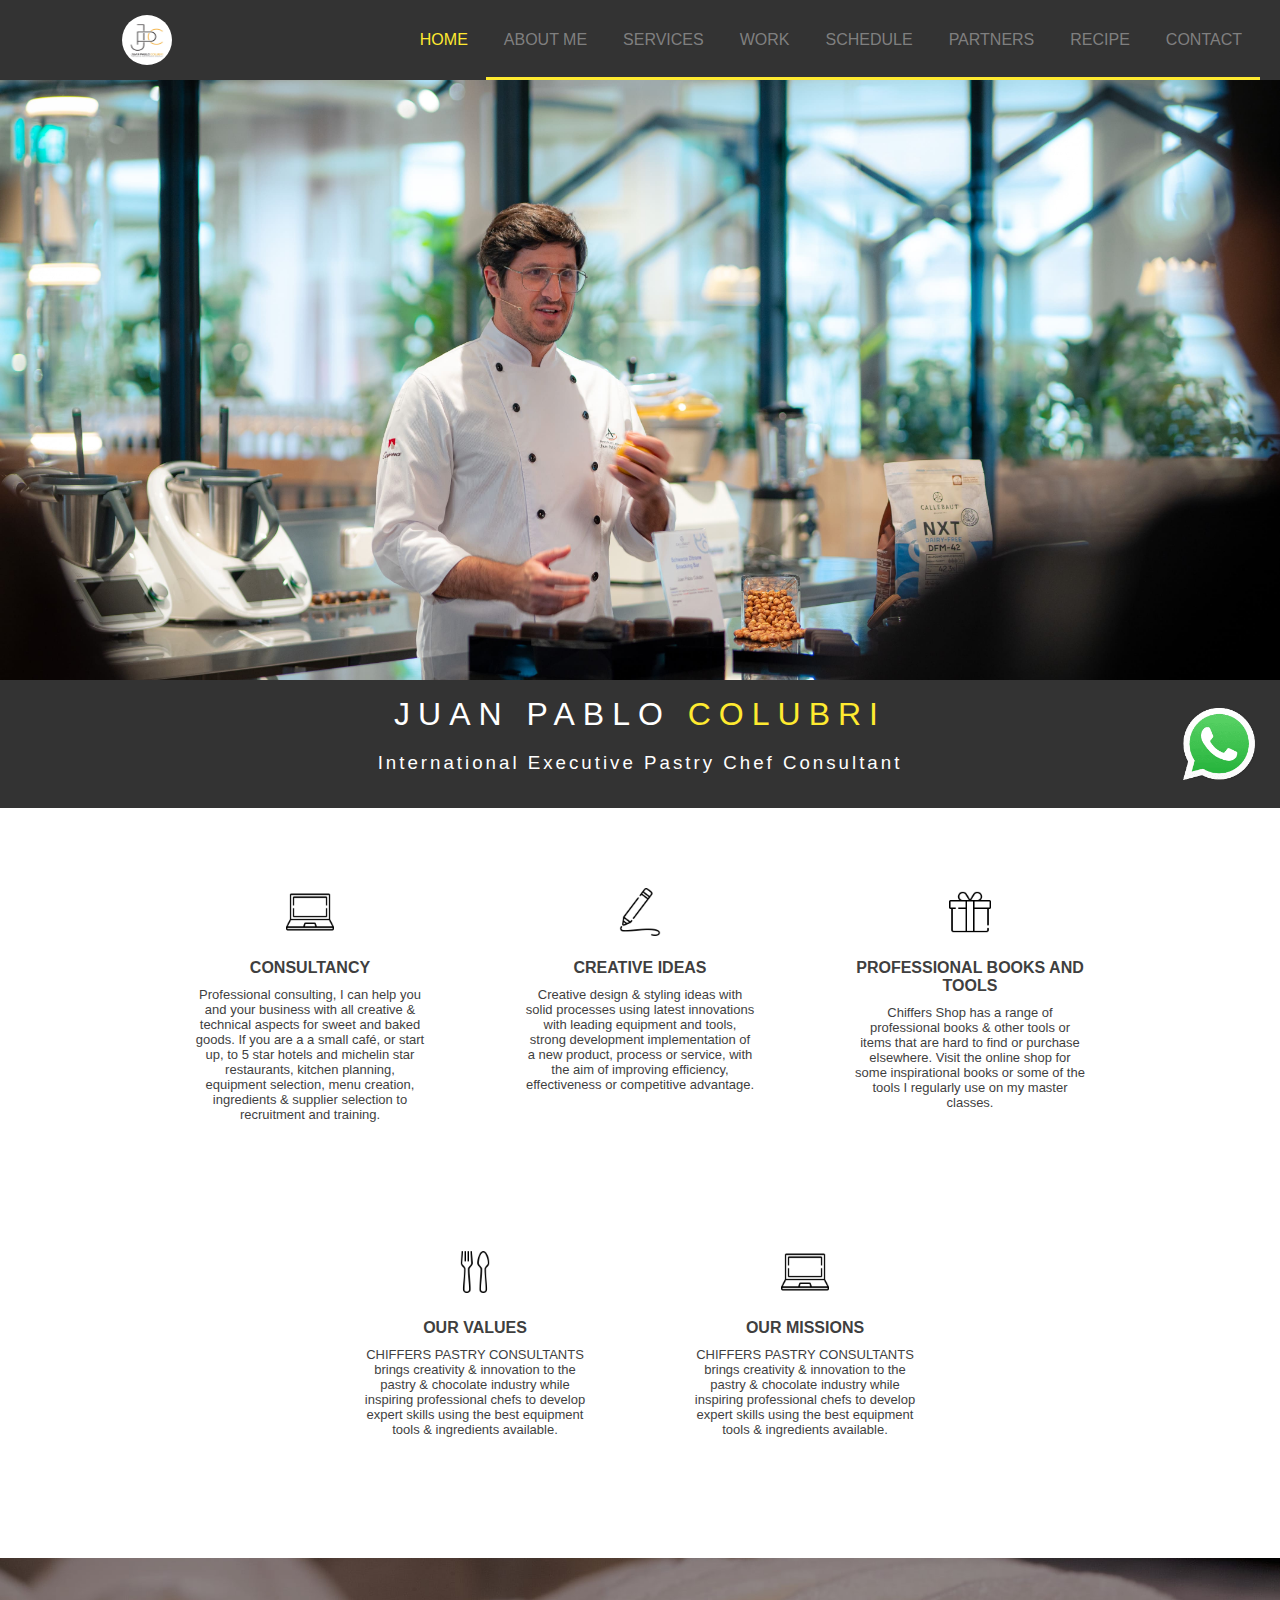
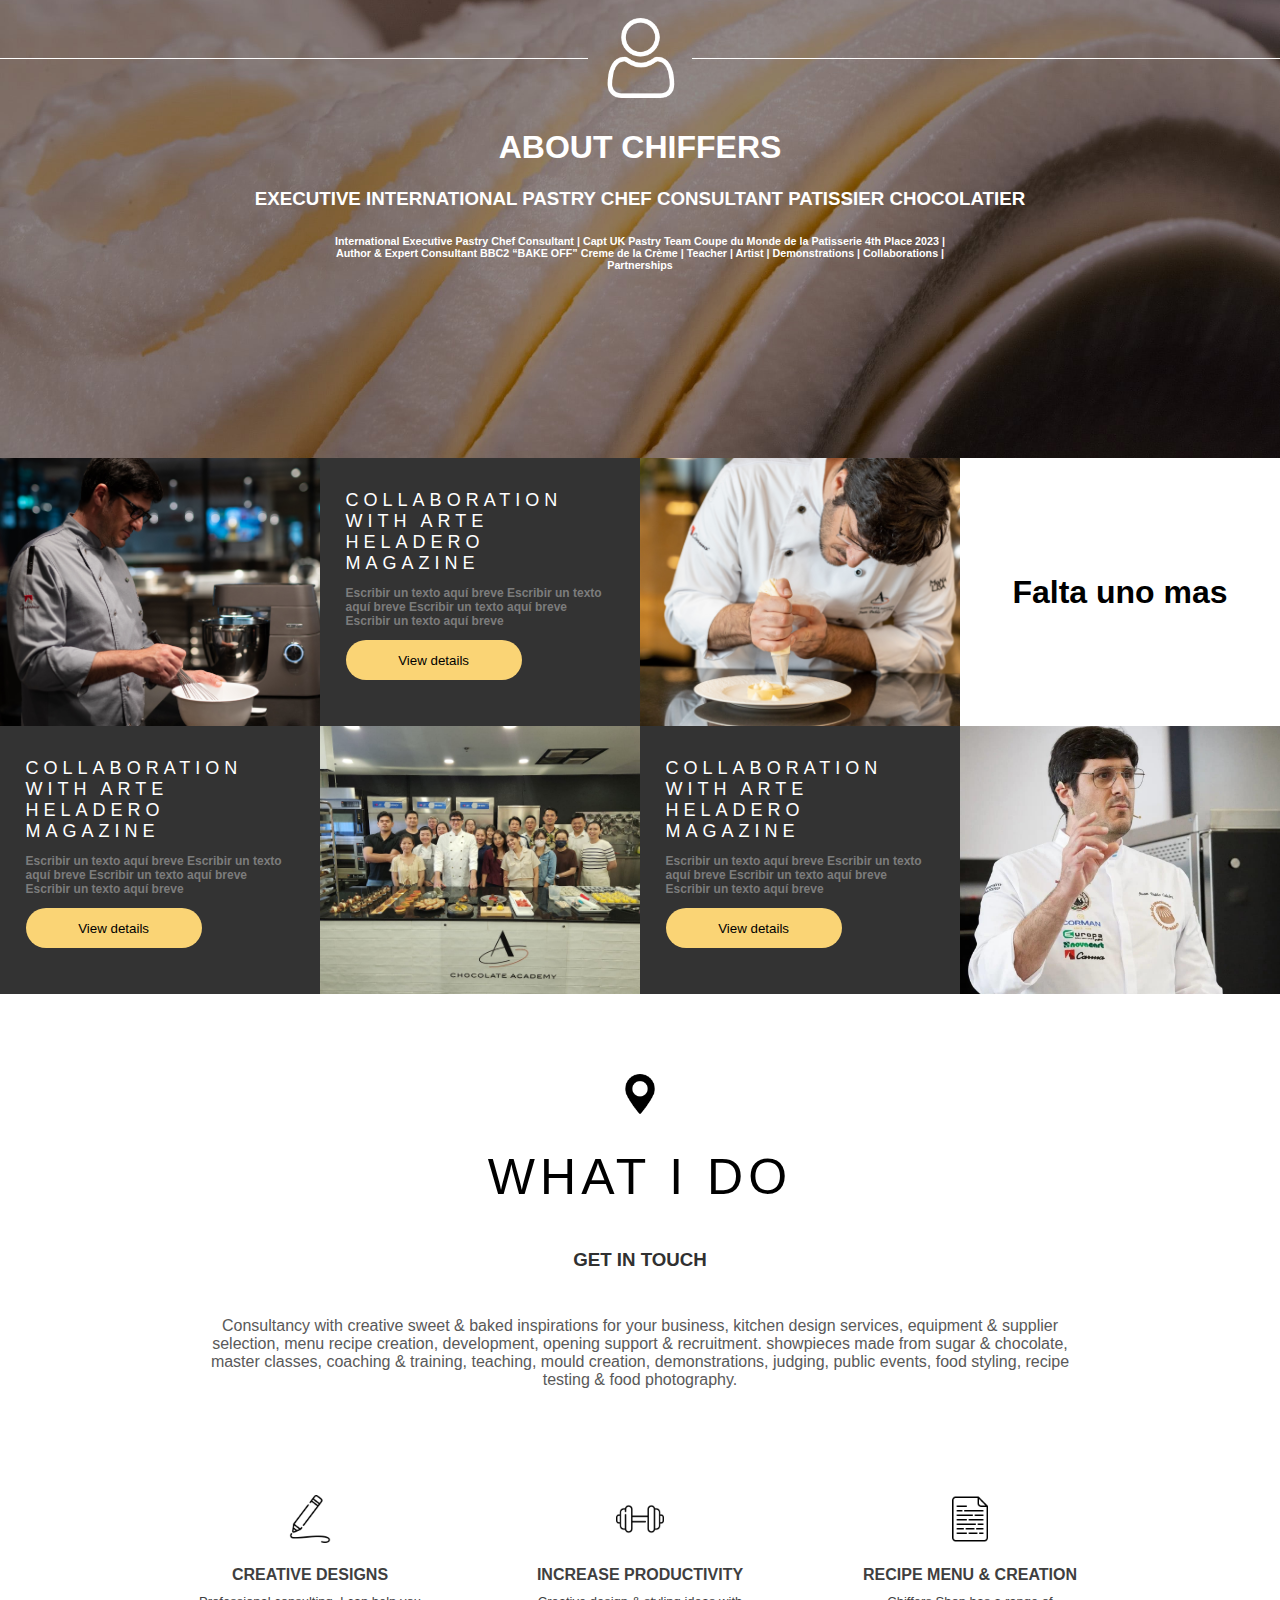
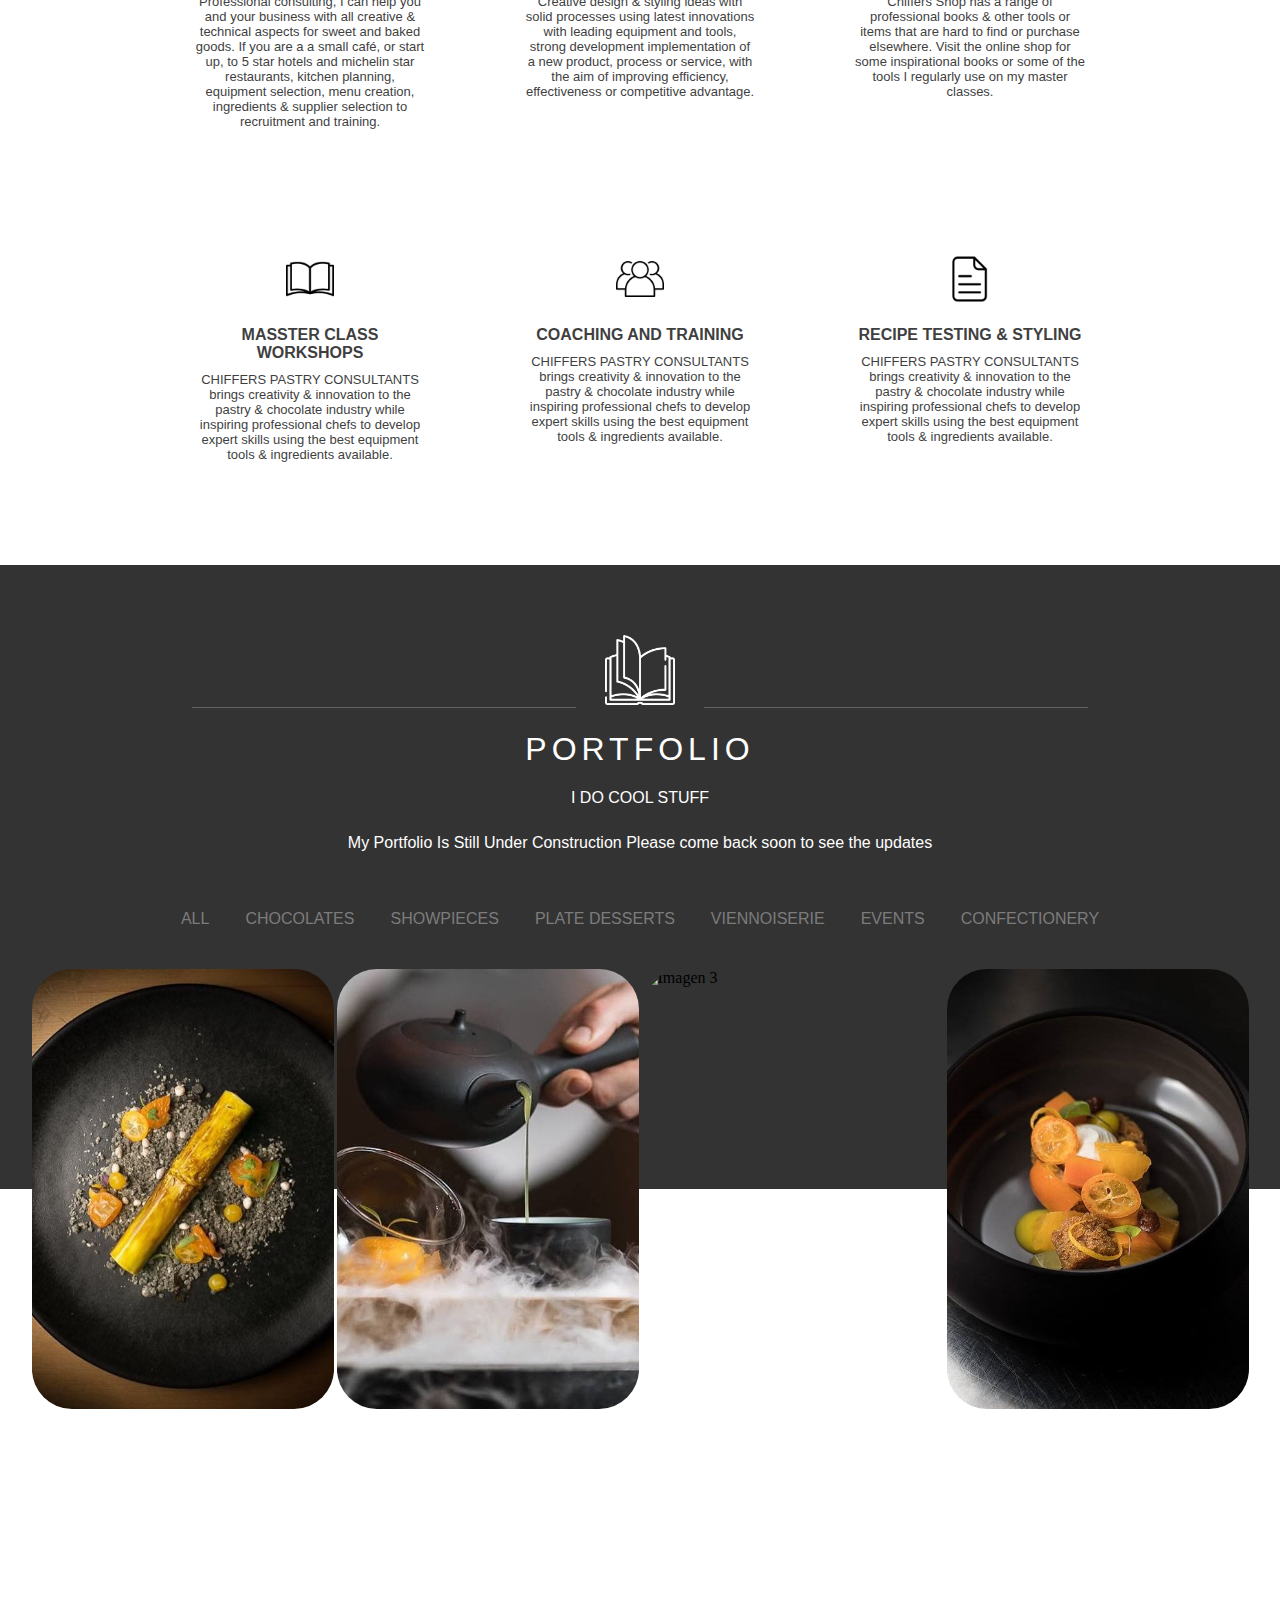
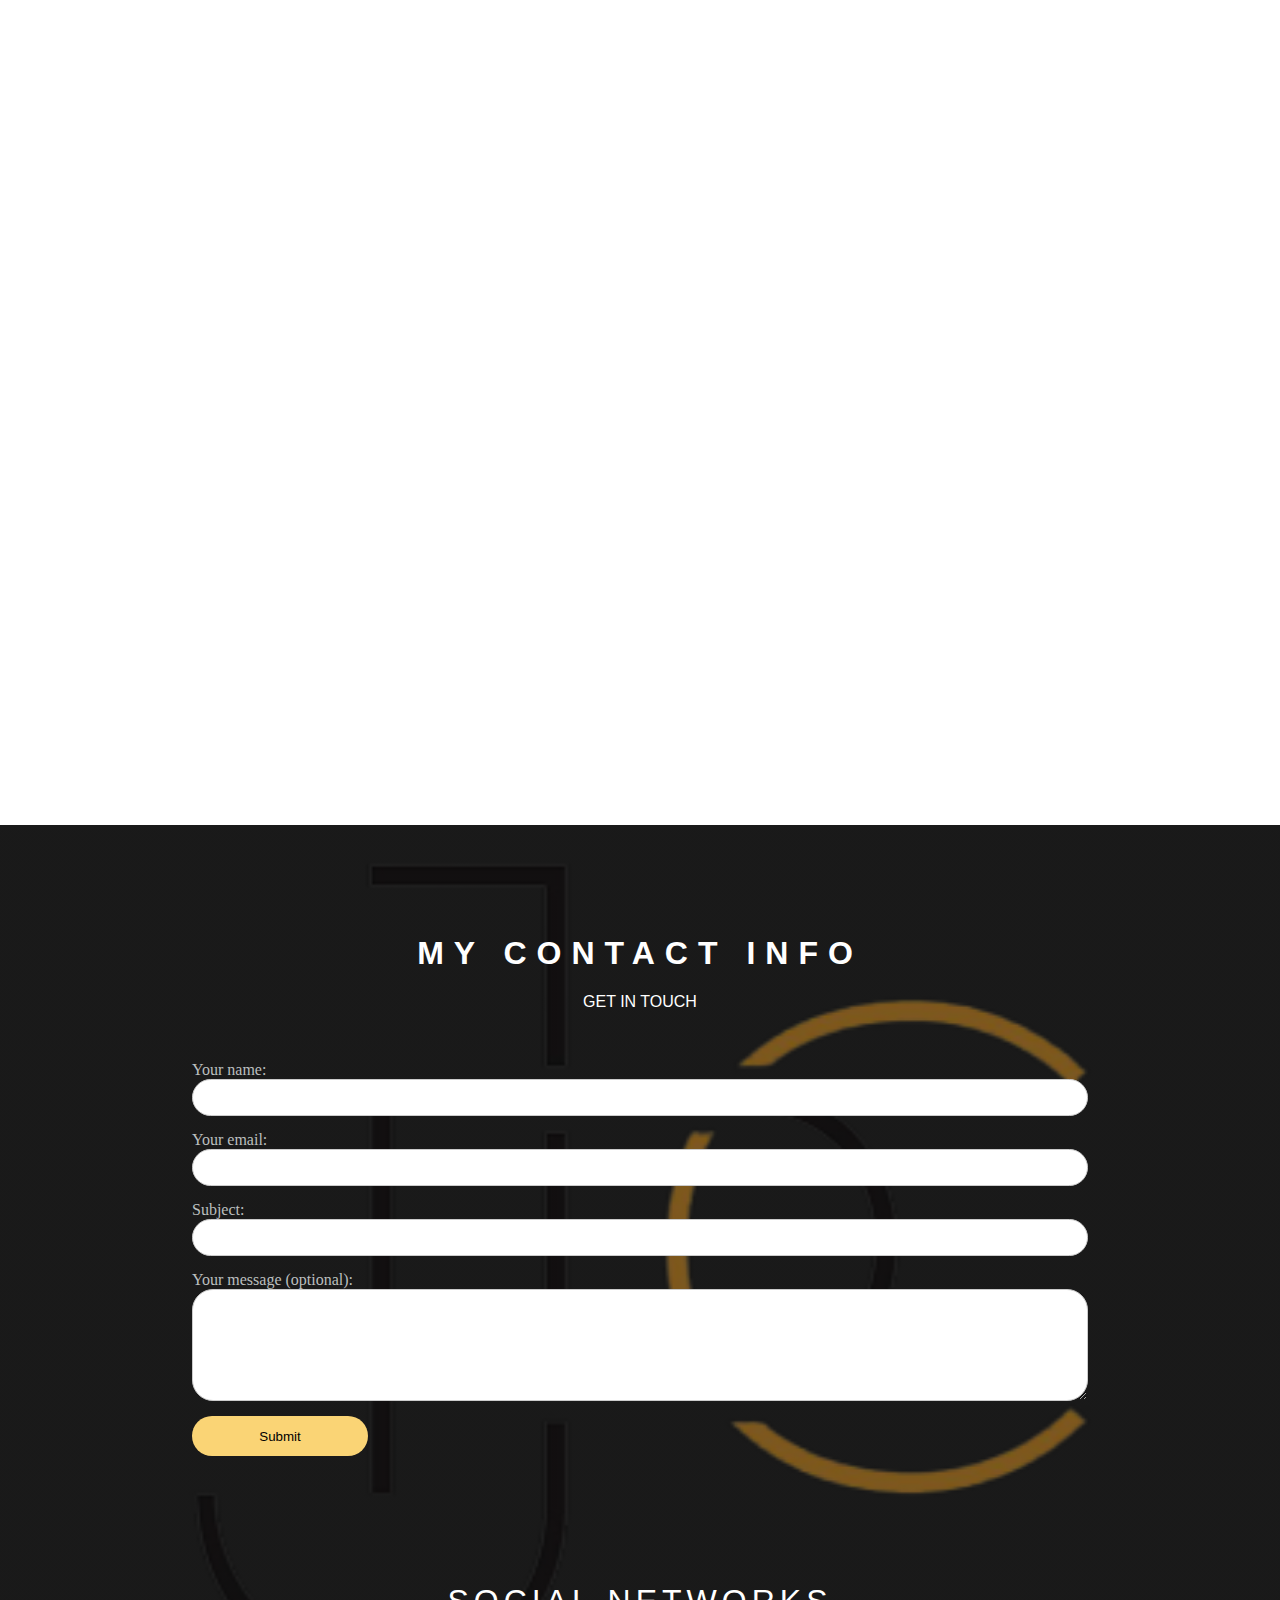
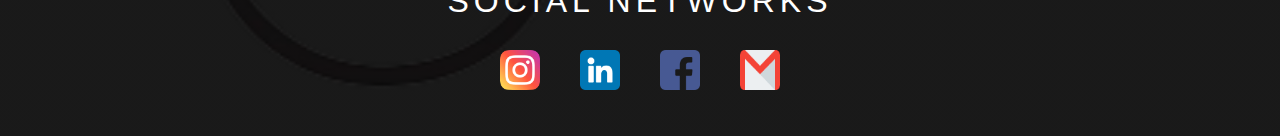
==== index.html @ 445c9e97 "diseño modificado" ====
<!doctype html>
<html lang="en">
<header>
  <meta charset="UTF-8">
  <meta name="viewport" content="width=device-width, initial-scale=1.0">
  <link rel="stylesheet" href="styles.css">
  <link rel="stylesheet" href="https://fonts.googleapis.com/css2?family=Open+Sans:wght@400;600;700&display=swap"">
  <script src="index.js"></script>
  <title>Page</title>
</header>
<body>
    <div class="container">
      <!-- ---------------------------------------------------------------------- -->
        <!-- NAVBAR -->
        <div class="navbar">
          <img src="./images/logo.jpeg ">
          <a href="./index.html"><span class="text_yellow">HOME</span></a>
          <a class="underlined" href="#">ABOUT ME</a>
          <a class="underlined" href="#">SERVICES</a>
          <a class="underlined" href="#">WORK</a>
          <a class="underlined" href="./schedule.html">SCHEDULE</a>
          <a class="underlined" href="#">PARTNERS</a>
          <a class="underlined" href="./recipe.html">RECIPE</a>
          <a class="underlined" href="#">CONTACT</a>
        </div>
        <!-- END NAVBAR -->

        <!-- NAVBAR -->
        <div class="menu">
          <button class="menu-button">Menú</button>
          <ul class="menu-list">
              <li><a href="./index.html"><span class="text_yellow">HOME</span></a></li>
              <li><a href="#">ABOUT ME</a></li>
              <li><a href="#">SERVICES</a></li>
              <li><a href="#">WORK</a></li>
              <li><a href="./schedule.html">SCHEDULE</a></li>
              <li><a href="#">PARTNERS</a></li>
              <li><a href="./recipe.html">RECIPE</a></li>
              <li><a href="#">CONTACT</a></li>
          </ul>
        </div>
        <!-- END NAVBAR -->

        <!-- ---------------------------------------------------------------------- -->

        <!-- PRESENTATION IMAGE -->
        <div class="image-container">
          <img src="./images/portrait.jpg" alt="Image">
        </div>
        <!-- END PRESENTATION IMAGE -->

        <!-- ---------------------------------------------------------------------- -->

        <!-- SUBTITLE -->
        <div class="subtitle">
          <div>
            <h1>JUAN PABLO <span class="text_yellow">COLUBRI</span></h1>
            <h3>International Executive Pastry Chef Consultant</h3>
          </div>
          <img class="subtitle-image" src="./images/wpp.png" alt="Image">
        </div>
        <!-- END SUBTITLE -->

        <!-- ---------------------------------------------------------------------- -->

        <!-- CONTENT -->
        <div class="content">
          <div class="ideas">
            <div class="ideas-elements">
              <img class="idea-icon" src="./images/laptop.png" alr="Image">
              <h5>CONSULTANCY</h5>
              <h6>Professional consulting, I can help you and your business with all creative & technical aspects for sweet and baked goods. If you are a a small café, or start up, to 5 star hotels and michelin star restaurants, kitchen planning, equipment selection, menu creation, ingredients & supplier selection to recruitment and training.</h6>
            </div>
            <div class="ideas-elements">
              <img class="idea-icon" src="./images/lapiz.png" alr="Image">
              <h5>CREATIVE IDEAS</h5>
              <h6>Creative design & styling ideas with solid processes using latest innovations with leading equipment and tools, strong development implementation of a new product, process or service, with the aim of improving efficiency, effectiveness or competitive advantage.</h6>
            </div>
            <div class="ideas-elements">
              <img class="idea-icon" src="./images/regalo.png" alr="Image">
              <h5>PROFESSIONAL BOOKS AND TOOLS</h5>
              <h6>Chiffers Shop has a range of professional books & other tools or items that are hard to find or purchase elsewhere. Visit the online shop for some inspirational books or some of the tools I regularly use on my master classes.</h6>
            </div>
          </div>

          <div class="ideas">
            <div class="ideas-elements">
              <img class="idea-icon" src="./images/cubiertos.png" alr="Image">
              <h5>OUR VALUES</h5>
              <h6>CHIFFERS PASTRY CONSULTANTS brings creativity & innovation to the pastry & chocolate industry while inspiring professional chefs to develop expert skills using the best equipment tools & ingredients available.</h6>
            </div>
            <div class="ideas-elements">
              <img class="idea-icon" src="./images/laptop.png" alr="Image">
              <h5>OUR MISSIONS</h5>
              <h6>CHIFFERS PASTRY CONSULTANTS brings creativity & innovation to the pastry & chocolate industry while inspiring professional chefs to develop expert skills using the best equipment tools & ingredients available.</h6>
            </div>
          </div>
        </div>
        <!-- END CONTENT -->

        <!-- ---------------------------------------------------------------------- -->

        <!-- PRESENTATION IMAGE 2-->
        <div class="image-container2">
            <img class="textura" src="./images/textura1-dark.jpg" alt="Image">
            <img class="overlay" src="./images/persona-b.png" alt="Image">
          <div class="overlay-text">
            <h1>ABOUT CHIFFERS</h1>
            <h3>EXECUTIVE INTERNATIONAL PASTRY CHEF CONSULTANT PATISSIER CHOCOLATIER</h3>
            <h6>International Executive Pastry Chef Consultant | Capt UK Pastry Team Coupe du Monde de la Patisserie 4th Place 2023 | Author & Expert Consultant BBC2 “BAKE OFF” Creme de la Crème | Teacher | Artist | Demonstrations | Collaborations | Partnerships</h6>  
          </div>
        </div>
        <!-- END PRESENTATION IMAGE 2-->

        <!-- ---------------------------------------------------------------------- -->

        <!-- COTENT2 -->
        <div class="content2">
          <div class="content2-row">
            <div class="content2-element">
              <img src="./images/portrait1.jpg">
            </div>
            
            <div class="content2-element">
              <h1>COLLABORATION WITH ARTE HELADERO MAGAZINE</h1>
              <h3>Escribir un texto aquí breve Escribir un texto aquí breve Escribir un texto aquí breve Escribir un texto aquí breve</h3>
              <input class="button" type="submit" value="View details">
            </div>

            <div class="content2-element">
              <img src="./images/portrait3.jpg">
            </div>

            <div class="content2-element-empty">
              <h1>Falta uno mas</h1>
            </div>

          </div>
          <div class="content2-row">
            <div class="content2-element">
              <h1>COLLABORATION WITH ARTE HELADERO MAGAZINE</h1>
              <h3>Escribir un texto aquí breve Escribir un texto aquí breve Escribir un texto aquí breve Escribir un texto aquí breve</h3>
              <input class="button" type="submit" value="View details">
            </div>

            <div class="content2-element">
              <img src="./images/portrait2.jpg">
            </div>

            <div class="content2-element">
              <h1>COLLABORATION WITH ARTE HELADERO MAGAZINE</h1>
              <h3>Escribir un texto aquí breve Escribir un texto aquí breve Escribir un texto aquí breve Escribir un texto aquí breve</h3>
              <input class="button" type="submit" value="View details">
            </div>

            <div class="content2-element">
              <img src="./images/portrait4.jpg">
            </div>
          </div>
        </div>
        <!-- END COTENT2 -->

        <!-- ---------------------------------------------------------------------- -->

        <!-- CONTEN 3 -->
        <div class="content">
          <div class="presentation">
            <img src="./images/ubicacion.png">
            <h1>WHAT I DO</h1>
            <h3>GET IN TOUCH</h3>
            <h5>Consultancy with creative sweet & baked inspirations for your business, kitchen design services, equipment & supplier selection,
              menu recipe creation, development, opening support & recruitment. showpieces made from sugar & chocolate, master classes,
              coaching & training, teaching, mould creation, demonstrations, judging, public events, food styling, recipe testing & food photography.</h5>
          </div>
          <div class="ideas">
            <div class="ideas-elements">
              <img class="idea-icon" src="./images/lapiz.png" alr="Image">
              <h5>CREATIVE DESIGNS</h5>
              <h6>Professional consulting, I can help you and your business with all creative & technical aspects for sweet and baked goods. If you are a a small café, or start up, to 5 star hotels and michelin star restaurants, kitchen planning, equipment selection, menu creation, ingredients & supplier selection to recruitment and training.</h6>
            </div>
            <div class="ideas-elements">
              <img class="idea-icon" src="./images/pesa.png" alr="Image">
              <h5>INCREASE PRODUCTIVITY</h5>
              <h6>Creative design & styling ideas with solid processes using latest innovations with leading equipment and tools, strong development implementation of a new product, process or service, with the aim of improving efficiency, effectiveness or competitive advantage.</h6>
            </div>
            <div class="ideas-elements">
              <img class="idea-icon" src="./images/hoja.png" alr="Image">
              <h5>RECIPE MENU & CREATION</h5>
              <h6>Chiffers Shop has a range of professional books & other tools or items that are hard to find or purchase elsewhere. Visit the online shop for some inspirational books or some of the tools I regularly use on my master classes.</h6>
            </div>
          </div>

          <div class="ideas">
            <div class="ideas-elements">
              <img class="idea-icon" src="./images/libro.png" alr="Image">
              <h5>MASSTER CLASS WORKSHOPS</h5>
              <h6>CHIFFERS PASTRY CONSULTANTS brings creativity & innovation to the pastry & chocolate industry while inspiring professional chefs to develop expert skills using the best equipment tools & ingredients available.</h6>
            </div>
            <div class="ideas-elements">
              <img class="idea-icon" src="./images/personas.png" alr="Image">
              <h5>COACHING AND TRAINING</h5>
              <h6>CHIFFERS PASTRY CONSULTANTS brings creativity & innovation to the pastry & chocolate industry while inspiring professional chefs to develop expert skills using the best equipment tools & ingredients available.</h6>
            </div>
            <div class="ideas-elements">
              <img class="idea-icon" src="./images/hoja2.png" alr="Image">
              <h5>RECIPE TESTING & STYLING</h5>
              <h6>CHIFFERS PASTRY CONSULTANTS brings creativity & innovation to the pastry & chocolate industry while inspiring professional chefs to develop expert skills using the best equipment tools & ingredients available.</h6>
            </div>
          </div>
        </div>
        <!-- END CONTEN 3 -->

        <!-- ---------------------------------------------------------------------- -->

        <!-- PORTFOLIO -->
        <div class="portfolio">
          <div class="port1">
            <img src="./images/libroblanco.png">
            <h1>PORTFOLIO</h1>
            <h3>I DO COOL STUFF</h3>
            <h5>My Portfolio Is Still Under Construction Please come back soon to see the updates</h5>

            <div class="portfolio-nav">
              <a href="#" id="all">ALL</a>
              <a href="#" id="chocolate">CHOCOLATES</a>
              <a href="#" id="showpice">SHOWPIECES</a>
              <a href="#" id="desserts">PLATE DESSERTS</a>
              <a href="#" id="viennoiserie">VIENNOISERIE</a>
              <a href="#" id="events">EVENTS</a>
              <a href="#" id="confectionery">CONFECTIONERY</a>
            </div>

          </div>
        </div>

        <div class="contenedor">
          <div class="div1"></div>
          <div class="div2"></div>
          <div class="div3" id="all-div">
            <div class="image-container3">
              <div class="image">
                <img src="./images/default-image.jpg" alt="Imagen 1">
                <div class="overlay3">
                  <button class="button2" onclick="m_image_1()">Botón 1</button>
                </div>
              </div>
              <div class="image">
                <img src="./images/mand-holding-cup.jpg" alt="Imagen 2">
                <div class="overlay3">
                  <button class="button2" onclick="m_image_2()">Botón 2</button>
                </div>
              </div>
              <div class="image">
                <img src="./images/gelato.jpg" alt="Imagen 3">
                <div class="overlay3">
                  <button class="button2" onclick="m_image_3()">Botón 3</button>
                </div>
              </div>
              <div class="image">
                <img src="./images/425.jpg" alt="Imagen 4">
                <div class="overlay3">
                  <button class="button2" onclick="m_image_4()">Botón 4</button>
                </div>
              </div>
            </div>
          </div> 
          <div class="div3" id="chocolate-div" style="display: none;">
            <h1>None Chocolate</h1>
          </div>
          <div class="div3" id="showpice-div" style="display: none;">
            <h1>None Showpice</h1>
          </div>
          <div class="div3" id="desserts-div" style="display: none;">
            <h1>None Desserts</h1>
          </div>
          <div class="div3" id="viennoiserie-div" style="display: none;">
            <h1>None Viennoiserie</h1>
          </div>
          <div class="div3" id="events-div" style="display: none;">
            <h1>None Events</h1>
          </div>
          <div class="div3" id="confectionery-div" style="display: none;">
            <h1>None Confectionery</h1>
          </div>
          
        </div>
        <div class="port2">

        </div>

        <div class="cont">
          <div id="image-1" class="image-overlay" style="display: none;">
            <img src="./images/default-image.jpg" onclick="close_1()" alt="Imagen">
          </div>
        </div>
        <div class="cont">
          <div id="image-2" class="image-overlay" style="display: none;">
            <img src="./images/default-image.jpg" onclick="close_2()"alt="Imagen">
          </div>
        </div>
        <div class="cont">
          <div id="image-3" class="image-overlay" style="display: none;">
            <img src="./images/default-image.jpg" onclick="close_3()"alt="Imagen">
          </div>
        </div>
        <div class="cont">
          <div id="image-4" class="image-overlay" style="display: none;">
            <img src="./images/default-image.jpg" onclick="close_4()"alt="Imagen">
          </div>
        </div>

        </div>
        <!-- END PORTFOLIO -->

        <!-- ---------------------------------------------------------------------- -->

        <!-- FOOTER -->
        <div class="footer">

          <h1>MY CONTACT INFO</h1>
          <h5>GET IN TOUCH</h5>

          <form class="form">
            <label for="name">Your name:</label>
            <input type="text" id="nombre" name="nombre">

            <label for="email">Your email:</label>
            <input type="email" id="email" name="email">

            <label for="email">Subject:</label>
            <input type="subject" id="subject" name="subject">

            <label for="mesaje">Your message (optional):</label>
            <textarea id="mesaje" name="mesaje"></textarea>

            <input type="submit" value="Submit">
          </form>

          <div class="social">
            <h1>SOCIAL NETWORKS</h1>
            <div class="social-networks">
              <a class="a-footer-image" href="https://www.instagram.com/juanpablocolubri/">
                <img class="footer-image" src="./images/ig.png" alt="ig">
              </a>
              <a class="a-footer-image" href="">
                <img class="footer-image" src="./images/in.png" alt="in">
              </a>
              <a class="a-footer-image" href="">
                <img class="footer-image" src="./images/face.png" alt="face">
              </a>
              <a class="a-footer-image" href="">
                <img class="footer-image" src="./images/gmail.png" alt="gmail">
              </a>
            </div>
          </div>
        </div>
        <!-- END FOOTER -->

        <!-- ---------------------------------------------------------------------- -->

    </div>
</body>
</html>
---- styles.css ----
body{
  margin: 0;
  padding: 0;
  overflow-x: hidden;
}

.text_yellow{
  color: #ffea30 !important;
}

.container {
    display: flex;
    flex-direction: column;
    background-color:white;
    margin: 0%;
}

/* NAVBAR */
.navbar {
  display: flex;
  justify-content: flex-end;
  align-items: center;
  padding: 0 20px;
  height: 80px; 
  background-color: #333;
  overflow: hidden;
}

.navbar img{
  position: absolute;
  transform: translateX(-85vw);
  width: 50px;
  height: 50px;
  border-radius: 50px
}

.navbar p {
    display: table-cell;
    vertical-align: middle;
}

.navbar a {
  position: relative;
  font-family: 'Nexa', sans-serif;
  font-weight: normal;
  float: right;
  display: block;
  color: #A8A8A8AA;
  text-align: right;
  padding: 14px 18px;
  text-decoration: none;
}

/*.navbar::after{
  transform: translate(0px, 37px);
  content: '';
  position: absolute;
  width: 23%;
  height: 5px;
  background-color: #ffea30;
  left: 0;
}*/

.underlined::after {
  transform: translate(0px, 46px);
  content: '';
  position: absolute;
  width: 100%;
  height: 5px;
  background-color: #ffea30;
  left: 0;
}

.navbar a:hover {
  background-color: #333;
  color: white;
} 

.menu {
    position: relative;
    display: none;
    height: 100%;
}

.menu-button {
    font-family: 'Nexa', sans-serif;
    padding: 10px 20px;
    background-color: #333;
    color: #A8A8A8AA;
    border: none;
    cursor: pointer;
    width: 100%;
}

.menu-button:hover{
  color: white;
}

.menu-list {
    width: 100vw;
    height: auto;
    position: absolute;
    top: 100%;
    left: 0;
    margin: 0;
    background-color: #333;
    list-style: none;
    padding: 0;
    margin: 0;
    display: none;
}

.menu-list li {
    padding: 10px;
}

.menu-list li a {
    text-decoration: none;
    color: #A8A8A8AA;
}

.menu-list li a:hover {
  text-decoration: none;
  color: white;
}

.menu:hover .menu-list {
    display: block;
}

@media screen and (max-width: 1000px) {
  .navbar {
    display: none;
  }
  .menu{
    display: inline-block;
  }}
/* END NAVBAR */

/* PRESENTATION IMAGE */
.image-container {
  display: flex;
  align-items: center;
  justify-content: center;
  max-height: 600px;
  overflow: hidden; 
  text-align: center;
}

.image-container img {
  max-height: 100%;
  max-width: 100%;
}
/* END PRESENTATION IMAGE */

/* SUBTITLE */
.subtitle{
  display: flex;
  height: 100px;
  background-color: #333;
  color: white;
  padding: 14px 40px;
  justify-content: center;
  align-items: center;
  text-align: center;
  position: relative;
}

.subtitle h1{
  font-family: 'Nexa', sans-serif;
  font-weight: normal;
  letter-spacing: 8px;
  margin: 0 auto;
}

.subtitle h3{
  letter-spacing: 3px;  
  font-family: 'Nexa', sans-serif; 
  font-weight: normal;
}

.subtitle-image{
  width: 72px;
  height: 72px;
  position: absolute;
  top: 28px;
  right: 25px;
}

@media screen and (max-width: 845px) {
  .subtitle-image{
    display: none;
}}

@media screen and (max-width: 575px) {
  .subtitle{
    height: auto;
}}
/* END SUBTITLE */

/* CONTENT */
.content{
  display: flex;
  flex-direction: column;
  height: auto;
  background-color: white;
  margin-block-end: 30px;
}

.ideas{
  display: flex;
  flex-direction: row;
  align-items: center;
  justify-content: center;
  margin:0 10%;
}

@media screen and (max-width: 900px) {
  .ideas {
    flex-direction: column;
  }
}

.ideas-elements{
  display: flex;
  flex-direction: column;
  align-items: center;
  width: 230px;
  height: 200px;
  margin:80px 50px;
}

.ideas-elements h5{
  font-family: 'Nexa', sans-serif;
  color: #3F3F3F;
  text-align: center;
  margin-top: 10%;
  margin-block-end: 10px;
  font-weight: 900;
  font-size: medium;
}

.ideas-elements h6{
  margin: 0;
  font-family: 'Nexa', sans-serif;
  font-weight: normal;
  color: #3F3F3F;
  text-align: center;
  font-size: small;
  font-weight: 600;
  font-weight: initial;
}

.ideas-elements img{
  width: 48px;
  height: 48px;
}

/* END CONTENT */

/* PRESENTATION IMAGE2 */
.image-container2{
  position: relative;
  display: flex;
  align-items: center;
  justify-content: center;
  max-height: 500px;
  overflow: hidden; 
  text-align: center;
}

.image-container2 img {
  max-height: 100%;
  max-width: 100%;
}

.textura{
  max-height: 100%;
  max-width: 100%;
}

.overlay{
  position: absolute;
  top: 20%;
  left: 48.2%; 
  width: 80px;
  height: 80px;
  transform: translate(-20%, -50%); 
}

.overlay-text{
  font-family: 'Nexa', sans-serif;
  font-weight: normal;
  position: absolute;
  top:30%;
  align-items: center;
  color: white;
}

.overlay-text h6{
  width: 50%;
  transform: translate(50%);
}

.image-container2::before,
.image-container2::after
{
  content: "";
  position: absolute;
  width: 230%;
  height: 1px;
  background-color: black;
  background: linear-gradient(to right, transparent 40%, white 40%, white 60%, transparent 60%);
  
}

@media screen and (max-width: 990px) {
  .image-container2::before,
  .image-container2::after{
    background: #ffffff00;
  }}

@media screen and (max-width: 750px) {
  .textura{
    height: 500px;
    overflow: hidden;
    object-fit: cover;
  }}

.image-container2::before {
  right: -38%;
  top: 20%;
}

.image-container2::after {
  left: -38%;
  top: 20%;
}
/* END PRESENTATION IMAGE2 */

/* CONTENT2 */
.content2{
  display: flex;
  flex-direction: column;
}

.content2-row{
  display: flex;
  flex-direction: row;
}

.content2-element{
  margin: 0;
  height: 268px;
  width:25%;
  overflow: hidden;
  background-color: #333;
  font-family: 'Nexa', sans-serif;
}

.content2-element h1{
  margin-top: 10%;
  color: #FFFFFF;
  font-size: 18px;
  letter-spacing: 5px;
  font-weight: 300;
  margin-left: 8%;
  margin-right: 10%;
}

.content2-element h3{
  color: #7C7C7C;
  font-size: 12px;
  margin-left: 8%;
  margin-right: 10%;
}

.button{
  margin-left: 8%;
}

.content2-element-empty{
  font-family: 'Nexa', sans-serif;
  font-stretch: extra-condensed;
  display: flex;
  margin: 0;
  height: 268px;
  width:25%;
  overflow: hidden;
  background-color:white;
  align-items: center;
  justify-content: center;
}

.content2-element img{
  object-fit: cover;
  width: 100%;
  height: 100%;
  max-height: 100%;
  max-width: 100%;
}

@media screen and (max-width: 970px) {
  .content2-row{
    display: grid;
    grid-template-columns: repeat(2, 1fr);
  }
  .content2-element{
    align-items: center;
    width: auto;
    height: 268px;
  }
  .content2-element h1{
    letter-spacing: 2px;
    margin-left: 10px;
    margin-right: 10px;
  }
  .content2-element h3{
    margin-left: 10px;
    margin-right: 10px;
  }
  .content2-element-empty{
    width: auto;
    height: 268px;
    justify-content: center;
    text-align: center;
  }
  .button{
    margin-left: 3px;
    margin-left: 3px;
  }
}
/* END CONTENT2 */

/* CONTENT3 */
.presentation{
  margin-top: 80px;
  display: flex;
  align-items: center;
  justify-content: center;
  flex-direction: column;
  font-family: 'Nexa', sans-serif;
  margin-left: 15%;
  margin-right: 15%;
  text-align: center;
}
.presentation h1{
  margin-block-end: 25px;
  font-size: 50px;
  letter-spacing: 5px;
  font-weight: 300;
}
.presentation h3{
  color: #303030;
}
.presentation h5{
  color: #595959;
}
.presentation img{
  width: 40px;
  height: 40px;
}
/* END CONTENT3 */

/* PORTFOLIO */
.portfolio{
  display: flex;
  flex-direction: column;
  position: relative;
}
.port1{
  flex: 1;
  padding: 10px;
  height: 50%;
  position: relative;
  font-family: 'Nexa', sans-serif;
  background-color: #333;
  text-align: center;
}
.port1 img{
  margin-top: 60px;
  height: 70px;
  width: 70px;
}
.port1 h1{
  color: #FFFFFF;
  font-weight: initial;
  letter-spacing: 5px;
}
.port1 h3,h5{
  font-weight: initial;
  color: #FFFFFF;
  font-size: medium;
}
.port2{
  flex: 1;
  padding: 108px;
  background-color: white;
}

.port1::before,
.port1::after
{
  content: "";
  position: absolute;
  height: 1px;  
  background: linear-gradient(to right, #EBEBEB40, #EBEBEB40);
}
.port1::before {
  width: 30%;
  right: 15%;
  top: 35%;
}

.port1::after {
  width: 30%;
  left: 15%;
  top: 35%;
}

@media screen and (max-width: 800px) {
  .port1::before,
  .port1::after{
    background: #ffffff00;
  }
}

.portfolio-nav {
  display: flex;
  justify-content: center;
  align-items: center;
  padding: 0 20px;
  height: 80px; 
  overflow: hidden;
}

.portfolio-nav p {
    display: table-cell;
    vertical-align: middle;
}

.portfolio-nav a {
  font-family: 'Nexa', sans-serif;
  font-weight: normal;
  display: block;
  color: #7C7C7C;
  text-align: center;
  padding: 14px 18px;
  text-decoration: none;
}

.portfolio-nav a:hover {
  color: #ffffff;
} 
@media screen and (max-width: 855px) {
  .portfolio-nav {
    float: none;
    height: auto;
    display: block;
    text-align: left;
  }
  .portfolio-nav a{
    margin:0px;
  }}

.contenedor {
  position: relative;
  display: flex;
  flex-direction: column;
  height: 440px;
}

.div1 {
  flex: 1;
  background-color: #333;
  height: 220px;
}

.div2 {
  flex: 1;
  background-color: white;
  height: 220px;
}

.div3 {
  position: absolute;
  top: 0;
  left: 0;
  right: 0;
  bottom: 0;
  height: 440px;
  margin-right: 30px;
  margin-left: 30px;
}

.image-container3 {
  display: flex;
  width: 100%;
}
.image{
  display: flex;
  justify-content: center;
  width: 25%;
  overflow: hidden;
}
.image img{
  object-fit: cover;
  width: 302px;
  height: 440px;
  border-radius: 40px;
  overflow: hidden;
  transition: transform 0.3s ease, filter 0.3s ease;
}
.overlay3 {
  display: none;
  position: absolute;
  height: 100%;
  width: 302px;
  margin-right: 30px;
  margin-left: 30px;
  border-radius: 40px;
  background-color: rgba(0, 0, 0, 0.3);
  justify-content: center;
  align-items: center;
  transition: opacity 1s ease;
}
.button2 {
  transform: translate(33%, 500%);
  display: inline-block;
  margin: auto;
  width: 176px;
  height: 40px;
  background-color: #FAD475;
  color: black;
  border: none;
  padding: 10px;
  border-radius: 40px;
  cursor: pointer;
}
.button:hover{
  background-color: #f8da8e;
}
.image:hover {
  transform: scale(1.2);
  filter: brightness(70%);
  z-index: 1;
}
.image:hover .overlay3{
  display: block;
  z-index: 0;
}

.cont{
  position: relative;
  width: 300px;
  height: 200px;
  transform: translate(0%, -530%);
}

.image-overlay {
  display: none;
  position: absolute;
  top: 0;
  left: 0;
  width: 100vw;
  height: 1200px;
  background-color: rgba(0, 0, 0, 0.5);
  display: flex;
  justify-content: center;
  align-items: center;
  border-radius: 80px;
  z-index: 0;
}

.image-overlay img {
  object-fit: cover;
  height: 600px;
  border-radius: 40px;
  margin-top: 5%;
}
/* END PORTFOLIO */

/* FOOTER */
.footer{
  display: flex;
  flex-direction: column;
  align-items: center;
  justify-content: center;
  background-image: linear-gradient(rgba(0, 0, 0, 0.5), rgba(0, 0, 0, 0.5)), url("./images/logo2.png"); 
  background-color: #333;
  background-size:contain;
  background-repeat: no-repeat;
  background-position: center center;
}

.footer h1 {
  width: 80%;
  font-family: 'Nexa', sans-serif;
  font-weight: normal;
  color: white;
  margin-top: 110px;
  letter-spacing: 10px;
  font-weight: 600;
  text-align: center;
}

.footer h5 {
  width: 80%;
  text-align: center;
  font-family: 'Nexa', sans-serif;
  font-weight: normal;
  color: white;
  margin: 0;
  margin-block-end: 50px;
}

.form-container {
  margin: 0 auto;
  padding: 20px;
  border-radius: 10px;
  border: 2px solid #ccc;
}

.form {
  color: #BBBFBF;
  width: 70%;
  display: flex;
  flex-direction: column;
}

@media screen and (max-width: 910px) {
  .form-container {
    max-width: 80%;
    padding: 10px;
  }
}

.label{
  font-weight: bold;
  margin-bottom: 5px;
}

input[type="text"],
input[type="email"],
input[type="subject"]{
  padding: 10px;
  margin-bottom: 15px;
  border: 1px solid #ccc;
  border-radius: 21px;
}

textarea {
  height: 90px;
  padding: 10px;
  margin-bottom: 15px;
  border: 1px solid #ccc;
  border-radius: 21px;
}

input[type="submit"] {
  width: 176px;
  height: 40px;
  background-color: #FAD475;
  color: black;
  border: none;
  padding: 10px;
  border-radius: 40px;
  cursor: pointer;
}

input[type="submit"]:hover {
  background-color: #f8da8e;
}

.social{
  height: 280px;
  display: flex;
  width: 720px;
  flex-direction: column;
  align-items: center;
  justify-content: center;
  letter-spacing: 5px;
}

.social h1{
  width: 100vw;
  font-family: 'Nexa', sans-serif;
  font-weight: normal;
  letter-spacing: 5px;
  margin-block-end: 0 ;
}

.social-networks{
  display: flex;
  height: 100px;
  align-items: center;
}

@media screen and (max-width: 720px) {
  .social {
    width: auto;
    height: auto;
  }
}

@media screen and (max-width: 425px) {
  .social {
    display: none;
  }
}

.a-footer-image{
  margin: 0 20px;
  width: 40px;
  height: 40px; 
}

.footer-image{
  width: 40px;
  height: 40px; 
}
/* END FOOTER */
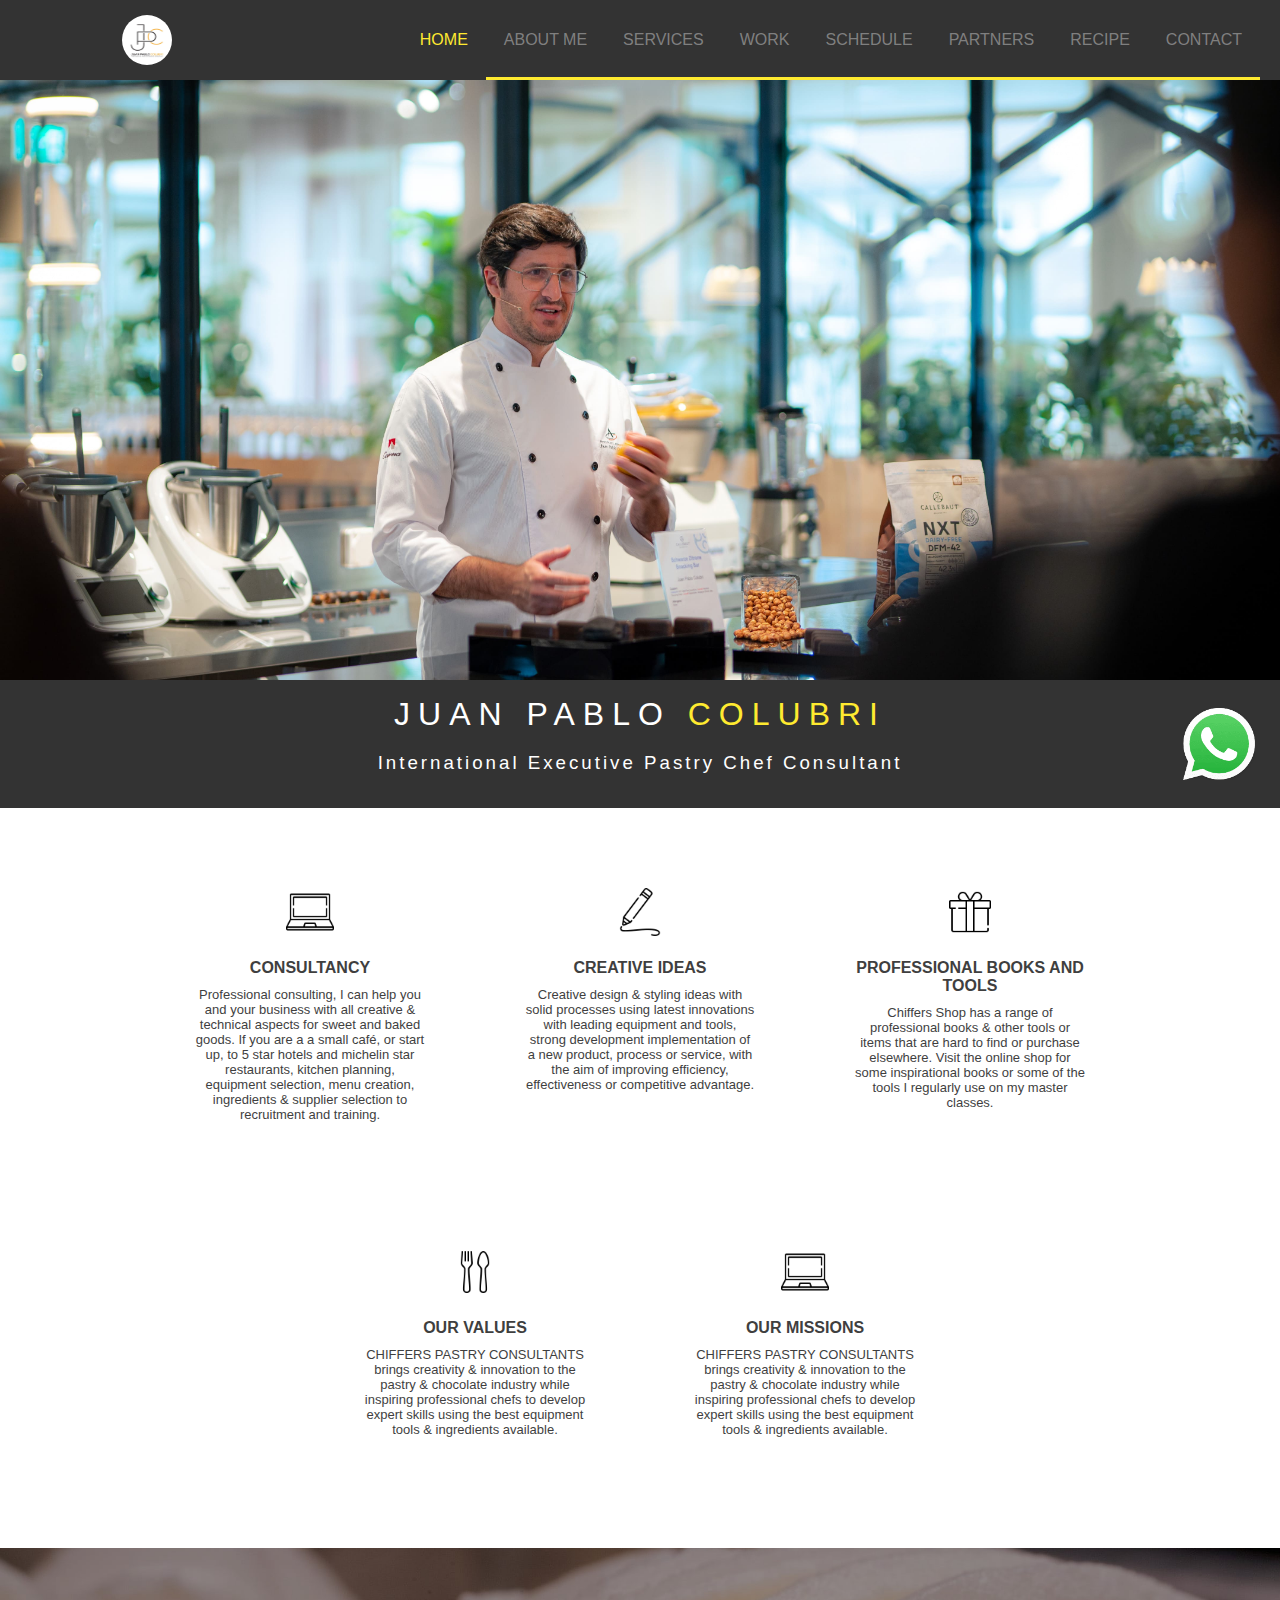
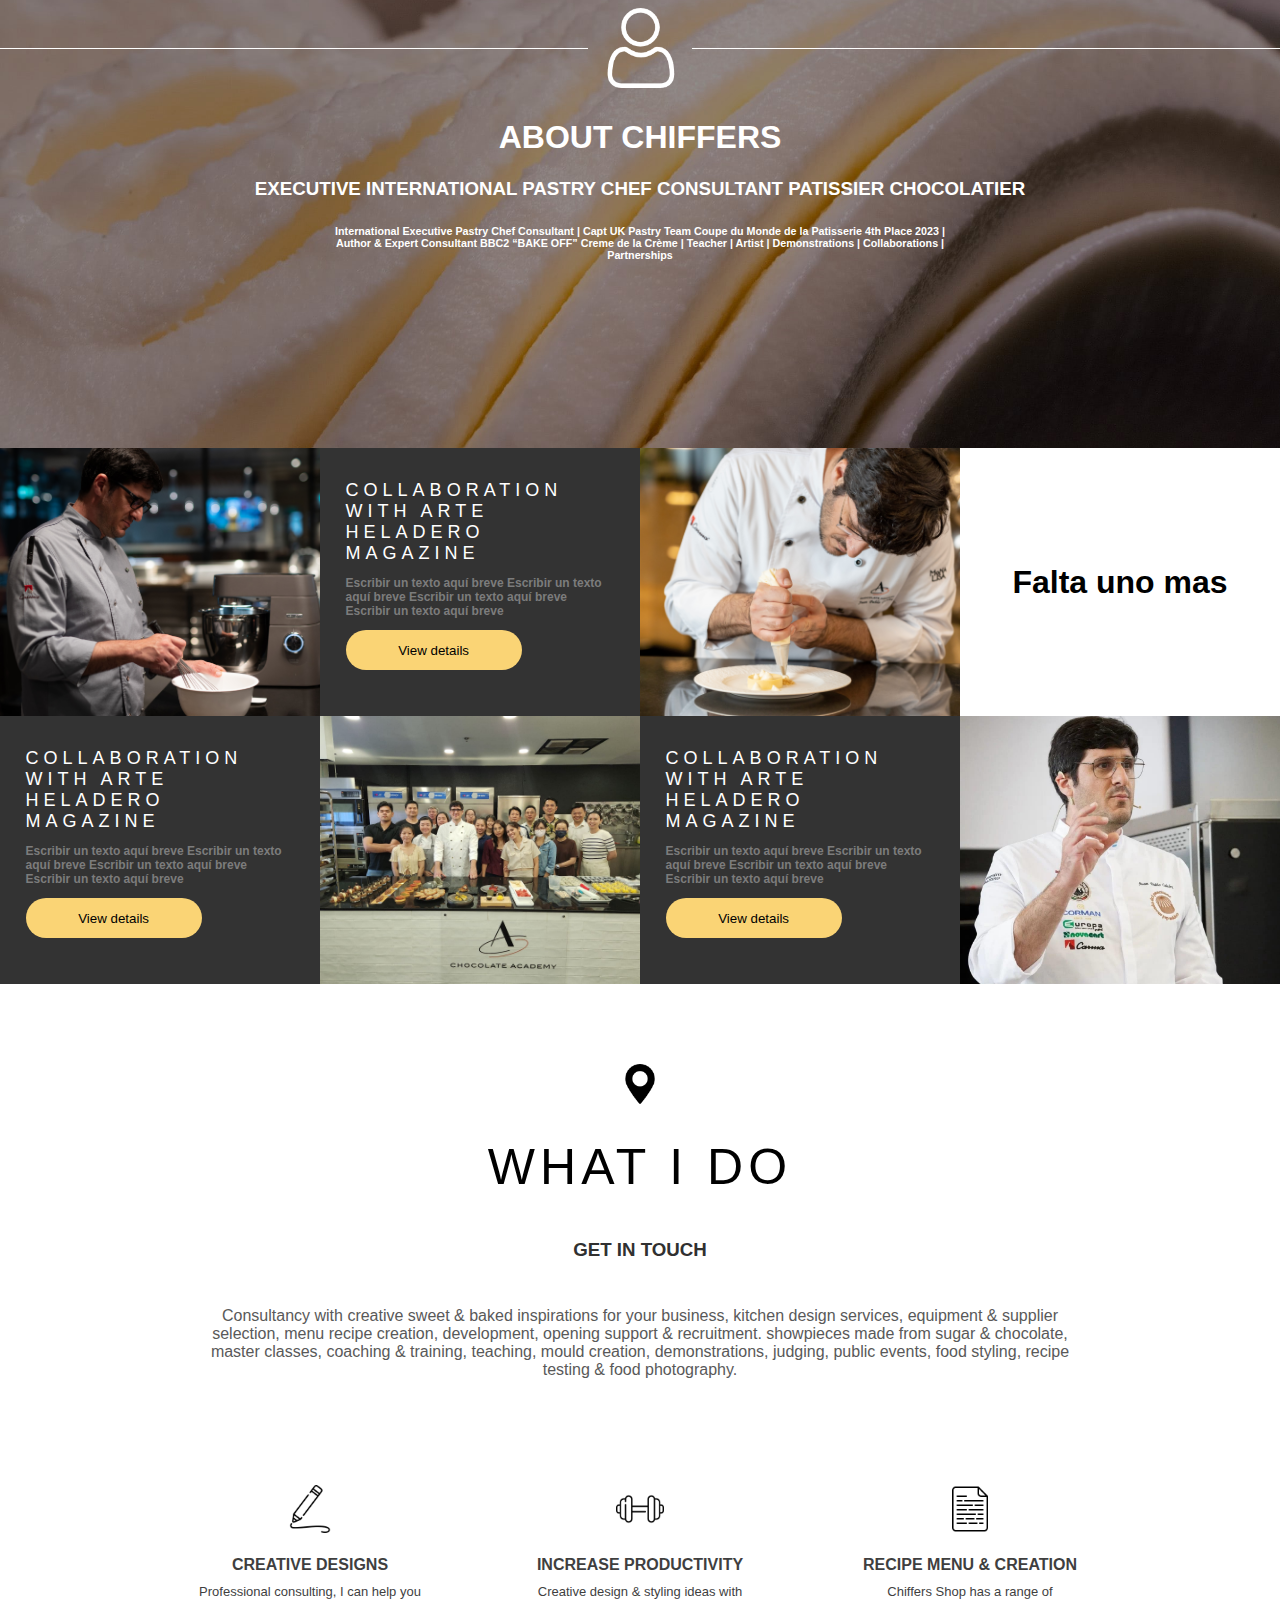
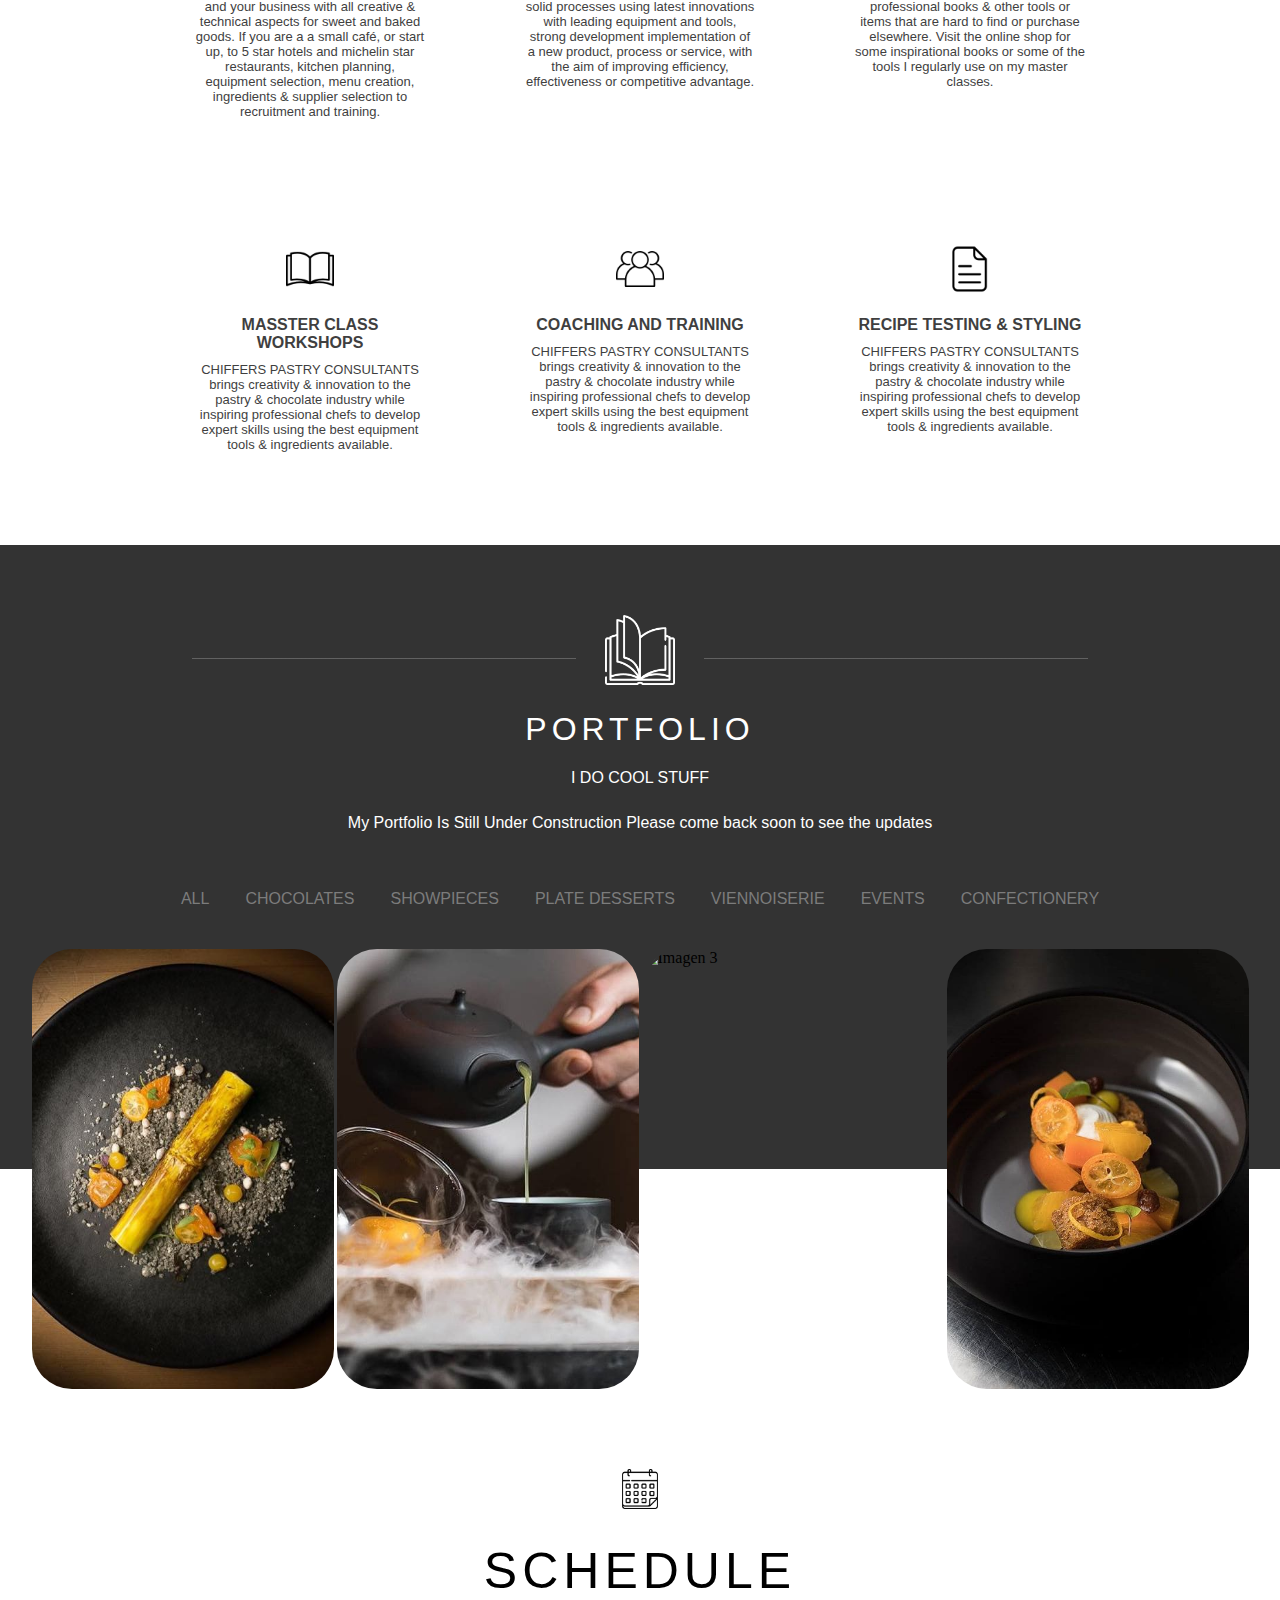
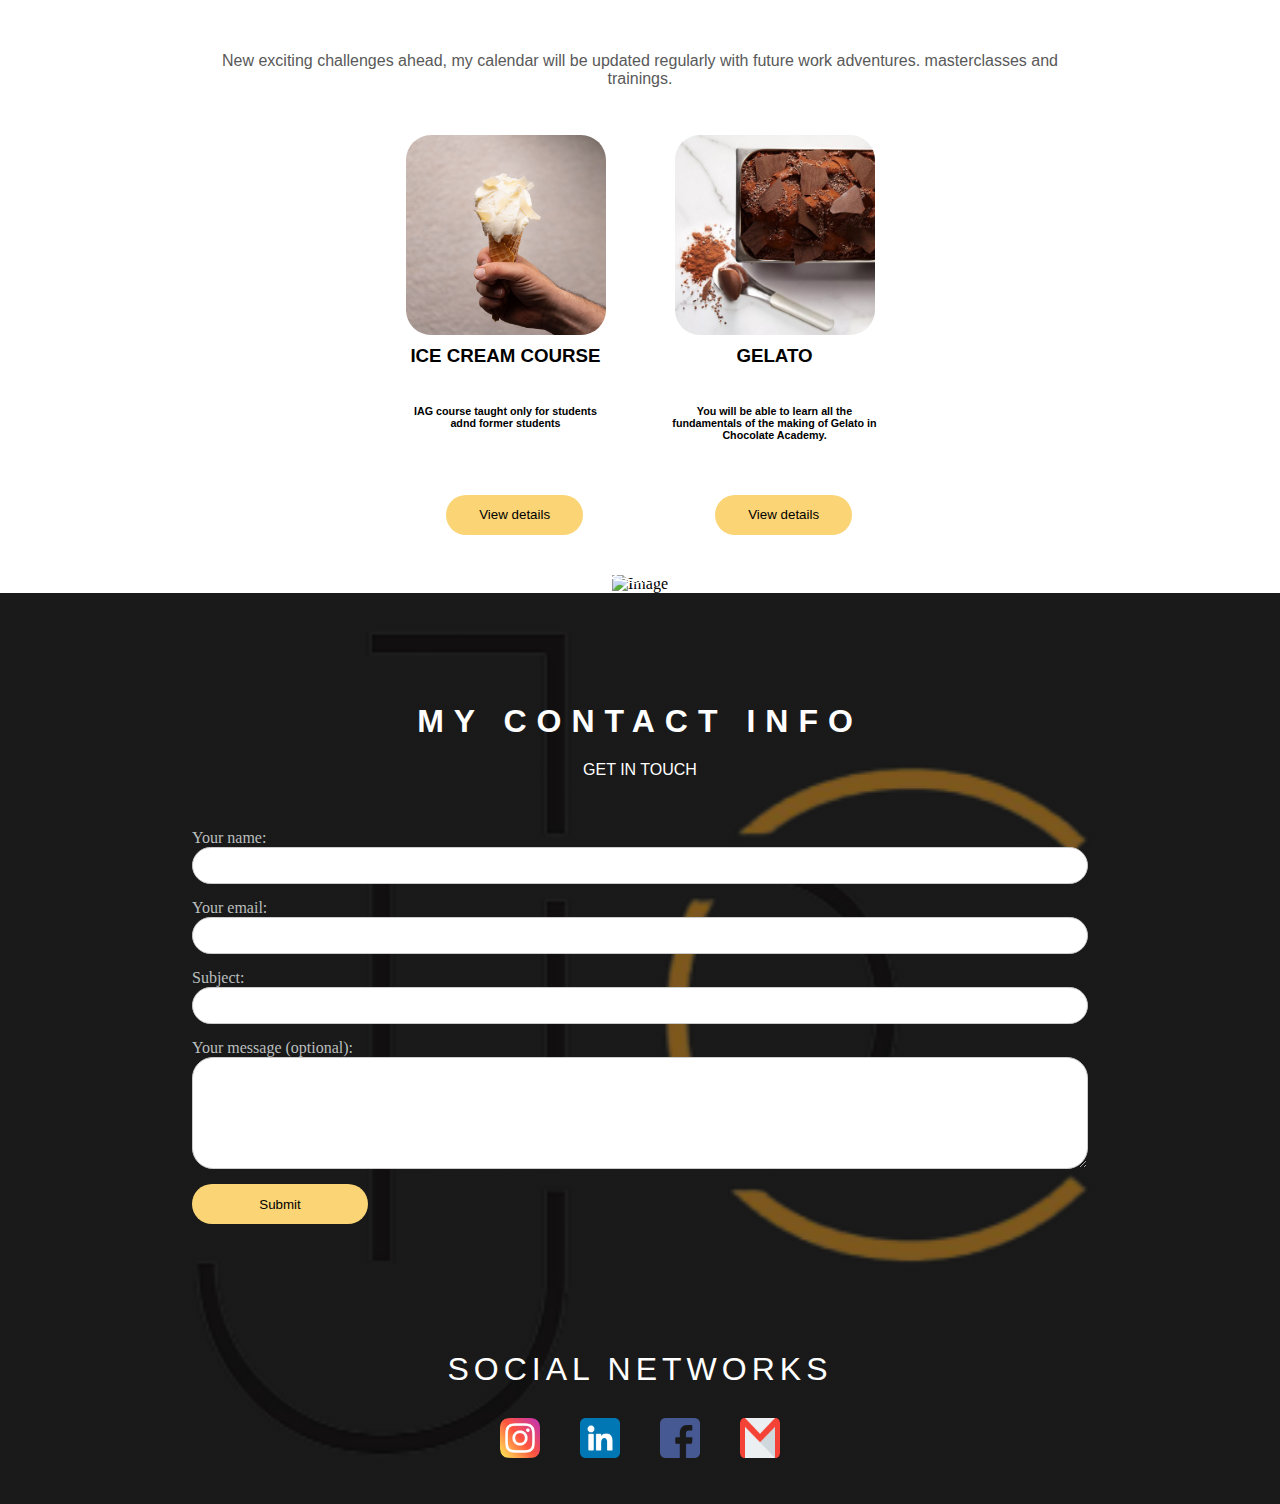
==== commit d9ae92cd: "portfolio , schedule y partners en proceso" ====
--- a/index.html
+++ b/index.html
@@ -4,6 +4,8 @@
   <meta charset="UTF-8">
   <meta name="viewport" content="width=device-width, initial-scale=1.0">
   <link rel="stylesheet" href="styles.css">
+  <link rel="stylesheet" href="recipe.css">
+  <link rel="stylesheet" href="schedule.css">
   <link rel="stylesheet" href="https://fonts.googleapis.com/css2?family=Open+Sans:wght@400;600;700&display=swap"">
   <script src="index.js"></script>
   <title>Page</title>
@@ -39,6 +41,7 @@
               <li><a href="#">CONTACT</a></li>
           </ul>
         </div>
+    </div>
         <!-- END NAVBAR -->
 
         <!-- ---------------------------------------------------------------------- -->
@@ -282,28 +285,24 @@
           <div class="div3" id="confectionery-div" style="display: none;">
             <h1>None Confectionery</h1>
           </div>
-          
-        </div>
-        <div class="port2">
-
-        </div>
-
-        <div class="cont">
+        </div>
+
+        <div class="cont" id="cont1" style="display: none;">
           <div id="image-1" class="image-overlay" style="display: none;">
             <img src="./images/default-image.jpg" onclick="close_1()" alt="Imagen">
           </div>
         </div>
-        <div class="cont">
+        <div class="cont" id="cont2" style="display: none;">
           <div id="image-2" class="image-overlay" style="display: none;">
             <img src="./images/default-image.jpg" onclick="close_2()"alt="Imagen">
           </div>
         </div>
-        <div class="cont">
+        <div class="cont" id="cont3" style="display: none;">
           <div id="image-3" class="image-overlay" style="display: none;">
             <img src="./images/default-image.jpg" onclick="close_3()"alt="Imagen">
           </div>
         </div>
-        <div class="cont">
+        <div class="cont" id="cont4" style="display: none;">
           <div id="image-4" class="image-overlay" style="display: none;">
             <img src="./images/default-image.jpg" onclick="close_4()"alt="Imagen">
           </div>
@@ -313,6 +312,49 @@
         <!-- END PORTFOLIO -->
 
         <!-- ---------------------------------------------------------------------- -->
+
+        <!-- CONTEN 4 -->
+        <div class="content">
+          <div class="presentation">
+            <img src="./images/calendario.png">
+            <h1>SCHEDULE</h1>
+            <h5>New exciting challenges ahead, my calendar will be updated regularly with future work adventures. masterclasses and trainings.</h5>
+          </div>
+          <div class="ideas">
+            <div class="recipe">
+              <img class="recipe-img" src="./images/helado2.jpg" alr="Image">
+              <h3>ICE CREAM COURSE</h3>
+              <h5>05 Sep 2023</h5>
+              <h6>IAG course taught only for students adnd former students</h6>
+              <input class="button" type="button" value="View details">
+            </div>
+
+            <div class="recipe">
+              <img class="recipe-img" src="./images/tortachocolate.jpg" alr="Image">
+              <h3>GELATO</h3>
+              <h5>31 Oct 2023 - 01 Nov 2023</h5>
+              <h6>You will be able to learn all the fundamentals of the making of Gelato in Chocolate Academy.</h6>
+              <input class="button" type="button" value="View details">
+            </div>
+          </div>
+        </div>
+        <!-- END CONTEN 4 -->
+
+        <!-- ---------------------------------------------------------------------- -->
+
+        <!-- PRESENTATION IMAGE 2-->
+        <div class="image-container2">
+          <img class="textura" src="./images/textura2.jpg" alt="Image">
+          <img class="overlay" src="./images/manos.png" alt="Image">
+        <div class="overlay-text">
+          <h1>PARTNERS</h1>
+          <h6>CHIFFERS has partnered with some of the world’s leading companies & suppliers of catering equipment, tools and ingredients. Chiffers values the support and gives students and clients the opportunity to be working with the best equipment and with the highest quality ingredients available in the industry.</h6>  
+          <img src="./images/helado3.jpg">
+        </div>
+      </div>
+      <!-- END PRESENTATION IMAGE 2-->
+
+      <!-- ---------------------------------------------------------------------- -->
 
         <!-- FOOTER -->
         <div class="footer">
--- a/styles.css
+++ b/styles.css
@@ -2,6 +2,7 @@
   margin: 0;
   padding: 0;
   overflow-x: hidden;
+  display: block;
 }
 
 .text_yellow{
@@ -301,6 +302,11 @@
   width: 50%;
   transform: translate(50%);
 }
+.overlay-text img{
+  height: 180px;
+  width: 180px;
+  border-radius: 180px;
+}
 
 .image-container2::before,
 .image-container2::after
@@ -492,11 +498,6 @@
   color: #FFFFFF;
   font-size: medium;
 }
-.port2{
-  flex: 1;
-  padding: 108px;
-  background-color: white;
-}
 
 .port1::before,
 .port1::after
@@ -509,13 +510,13 @@
 .port1::before {
   width: 30%;
   right: 15%;
-  top: 35%;
+  top: 28%;
 }
 
 .port1::after {
   width: 30%;
   left: 15%;
-  top: 35%;
+  top: 28%;
 }
 
 @media screen and (max-width: 800px) {
@@ -550,7 +551,7 @@
 }
 
 .portfolio-nav a:hover {
-  color: #ffffff;
+  color: #ffea30;
 } 
 @media screen and (max-width: 855px) {
   .portfolio-nav {
@@ -565,9 +566,9 @@
 
 .contenedor {
   position: relative;
-  display: flex;
+  display: block;
   flex-direction: column;
-  height: 440px;
+  max-height: 440px;
 }
 
 .div1 {
@@ -658,17 +659,17 @@
 }
 
 .image-overlay {
-  display: none;
-  position: absolute;
+  position: fixed;
   top: 0;
   left: 0;
   width: 100vw;
-  height: 1200px;
+  height: 140vh;
+  transform: translate(0px,218px);
   background-color: rgba(0, 0, 0, 0.5);
   display: flex;
   justify-content: center;
   align-items: center;
-  border-radius: 80px;
+  border-radius: 30px;
   z-index: 0;
 }
 
@@ -677,6 +678,7 @@
   height: 600px;
   border-radius: 40px;
   margin-top: 5%;
+  margin: 30px;
 }
 /* END PORTFOLIO */
 
--- a/recipe.css
+++ b/recipe.css
@@ -0,0 +1,163 @@
+/* RECIPE */
+.d-search{
+    display: flex;
+    margin-top: 90px;
+    justify-content: center;
+}
+
+.search {
+    width: 430px;
+    display: flex;
+    align-items: center;
+    justify-content: center;
+    padding: 10px;
+    background-color: white;
+    border: 1px solid white;
+    padding: 10px;
+    margin-bottom: 15px;
+    border-radius: 15px;
+    box-shadow: 0px 2px 4px rgba(0, 0, 0, 0.1);
+}
+
+.search-input {
+    padding: 5px;
+    border: none;
+    border-radius: 3px;
+    width: 100%;
+}
+
+.recipe-nav {
+    display: flex;
+    justify-content: center;
+    align-items: center;
+    padding: 0 20px;
+    height: 80px; 
+    background-color: white;
+    overflow: hidden;
+}
+  
+.recipe-nav p {
+      display: table-cell;
+      vertical-align: middle;
+}
+  
+.recipe-nav a {
+    font-family: 'Nexa', sans-serif;
+    font-weight: normal;
+    display: block;
+    color: #33333375;
+    text-align: center;
+    padding: 14px 18px;
+    text-decoration: none;
+}
+  
+.recipe-nav a:hover {
+    background-color: white;
+    color: black;
+} 
+
+@media screen and (max-width: 855px) {
+    .recipe-nav {
+      float: none;
+      height: auto;
+      display: block;
+      text-align: left;
+    }
+    .recipe-nav a{
+      margin:0px;
+    }}
+
+.content{
+    margin-block-end: 20px;
+}
+
+.recipe{
+    display: flex;
+    flex-direction: column;
+    height: 400px;
+    width: 229px;
+    align-items: center;
+    margin: 20px;
+}
+
+.recipe h3{
+    font-family: 'Nexa', sans-serif;
+    margin: 10px;
+}
+
+.recipe h5{
+    font-family: 'Nexa', sans-serif;
+    margin: 0%;
+}
+
+.recipe h6{
+    font-family: 'Nexa', sans-serif;
+    text-align: center;
+    margin: 10px;
+    margin-left: 10px;
+    margin-right: 10px;
+}
+
+.recipe-img{
+    width: 200px;
+    height: 200px;
+    border-radius: 25px;
+}
+
+.button{
+    width: 60%;
+    height: 40px;
+    background-color: #FAD475;
+    color: black;
+    border: none;
+    padding: 10px;
+    border-radius: 40px;
+    cursor: pointer;
+    margin-top: auto;
+}
+
+.button:hover{
+    background-color: #f8da8e;
+}
+
+/* END RECIPE */
+
+/* SHOWPICE */
+.showpice{
+    width: 800px;
+    height: auto;
+    background-color: #ffffff;
+    border-radius: 20px;
+    box-shadow: 0px 8px 16px rgba(0, 0, 0, 0.2);
+    padding: 20px;
+    margin: 50px auto;
+    margin-block-end: 45px;
+}
+
+@media screen and (max-width: 920px) {
+    .showpice{
+        width: 80%;
+    }
+}
+
+.showpice-int{
+    font-family: 'Nexa', sans-serif;
+    text-align: left;
+    font-weight: normal;
+    margin-left: 50px;
+}
+
+.showpice-int h1{
+    margin-top: 30px;
+    margin-block-end: 30px;
+    font-size: xx-large;
+}
+
+.showpice-int h5{
+    color:#595959;
+}
+
+.ingredients{
+    margin-left: 10px;
+}
+/* END SHOWPICE */--- a/schedule.css
+++ b/schedule.css
@@ -0,0 +1,24 @@
+.agenda{
+    display: block;
+    text-align: center;
+    font-family: 'Nexa', sans-serif;
+    font-weight: normal;
+    margin-block-end: 50px;
+}
+
+.agenda h1{
+    color: #303030;
+    margin-top: 80px;
+}
+
+.agenda h4{
+    color:#303030;
+    margin-top: 20px;
+    margin-block-end: 60px;
+}
+
+.agenda h5{
+    color: #595959;
+    margin-right: 10%;
+    margin-left: 10%;
+}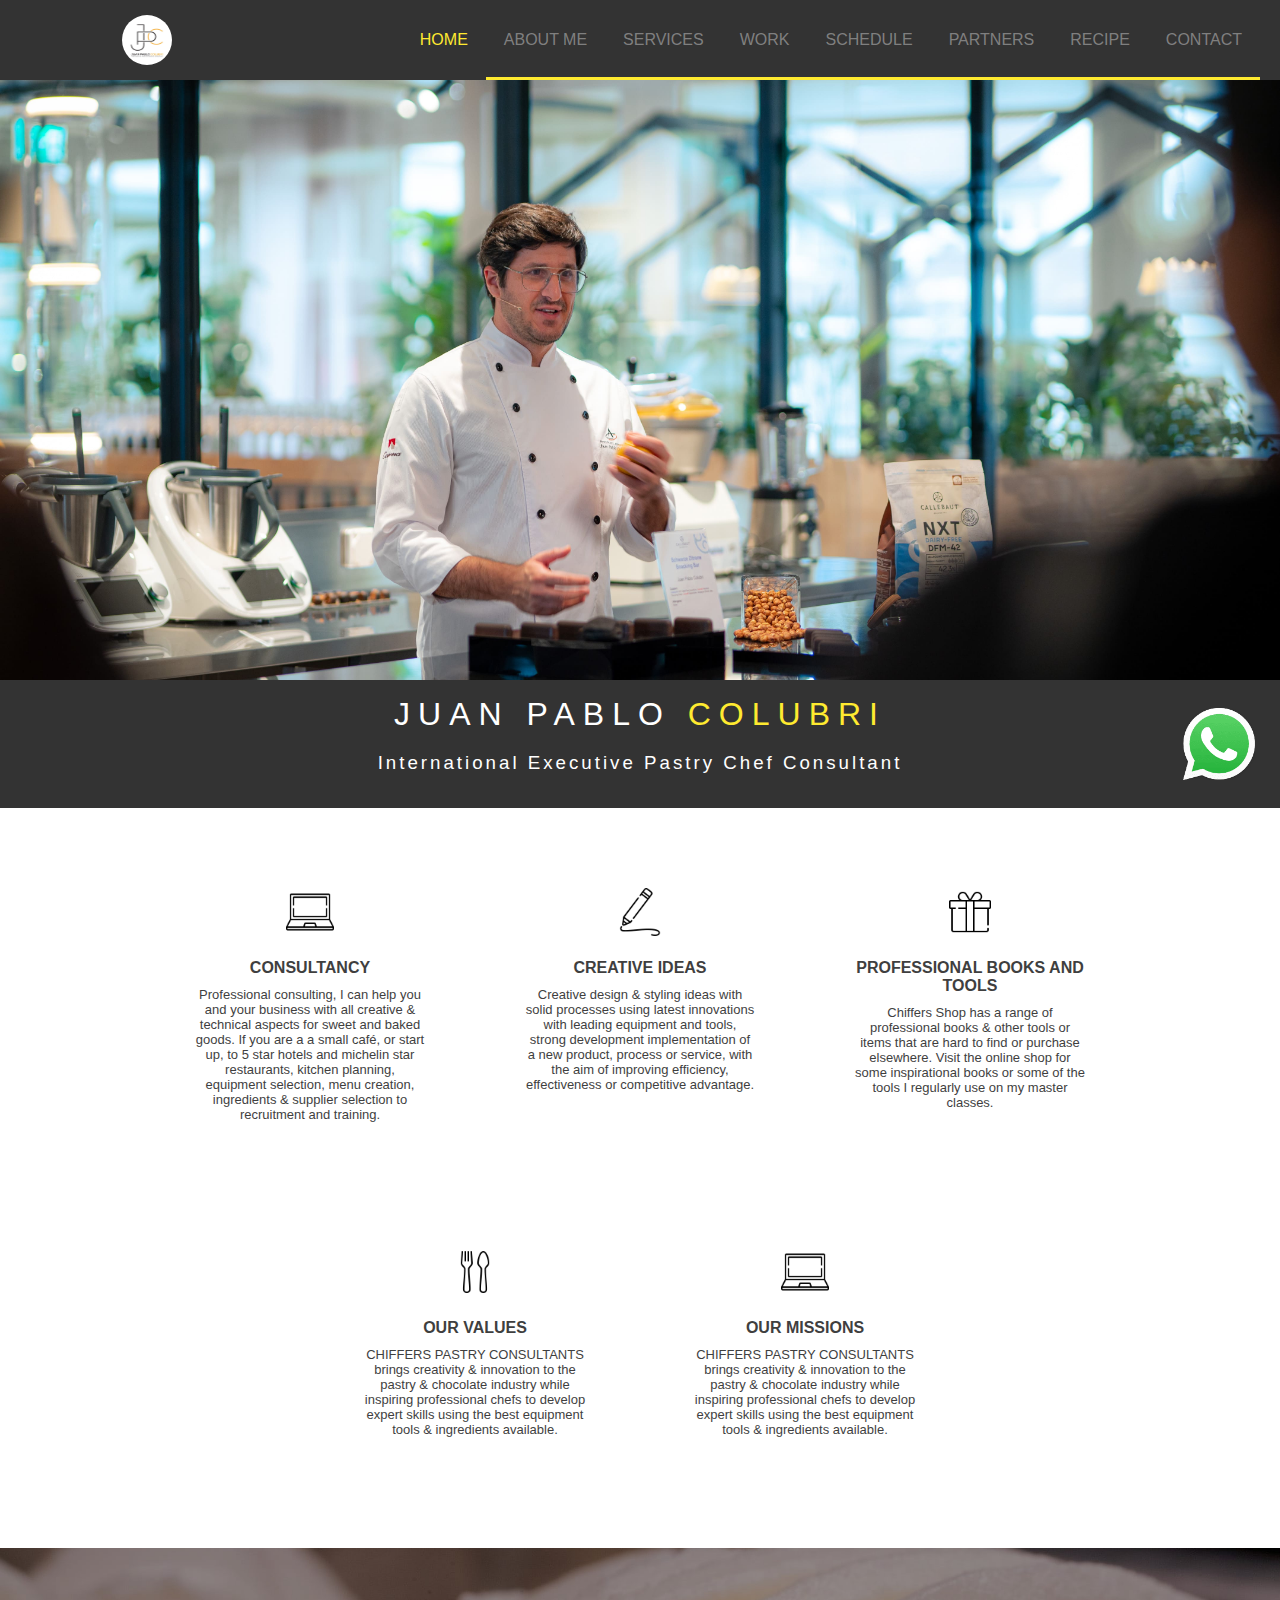
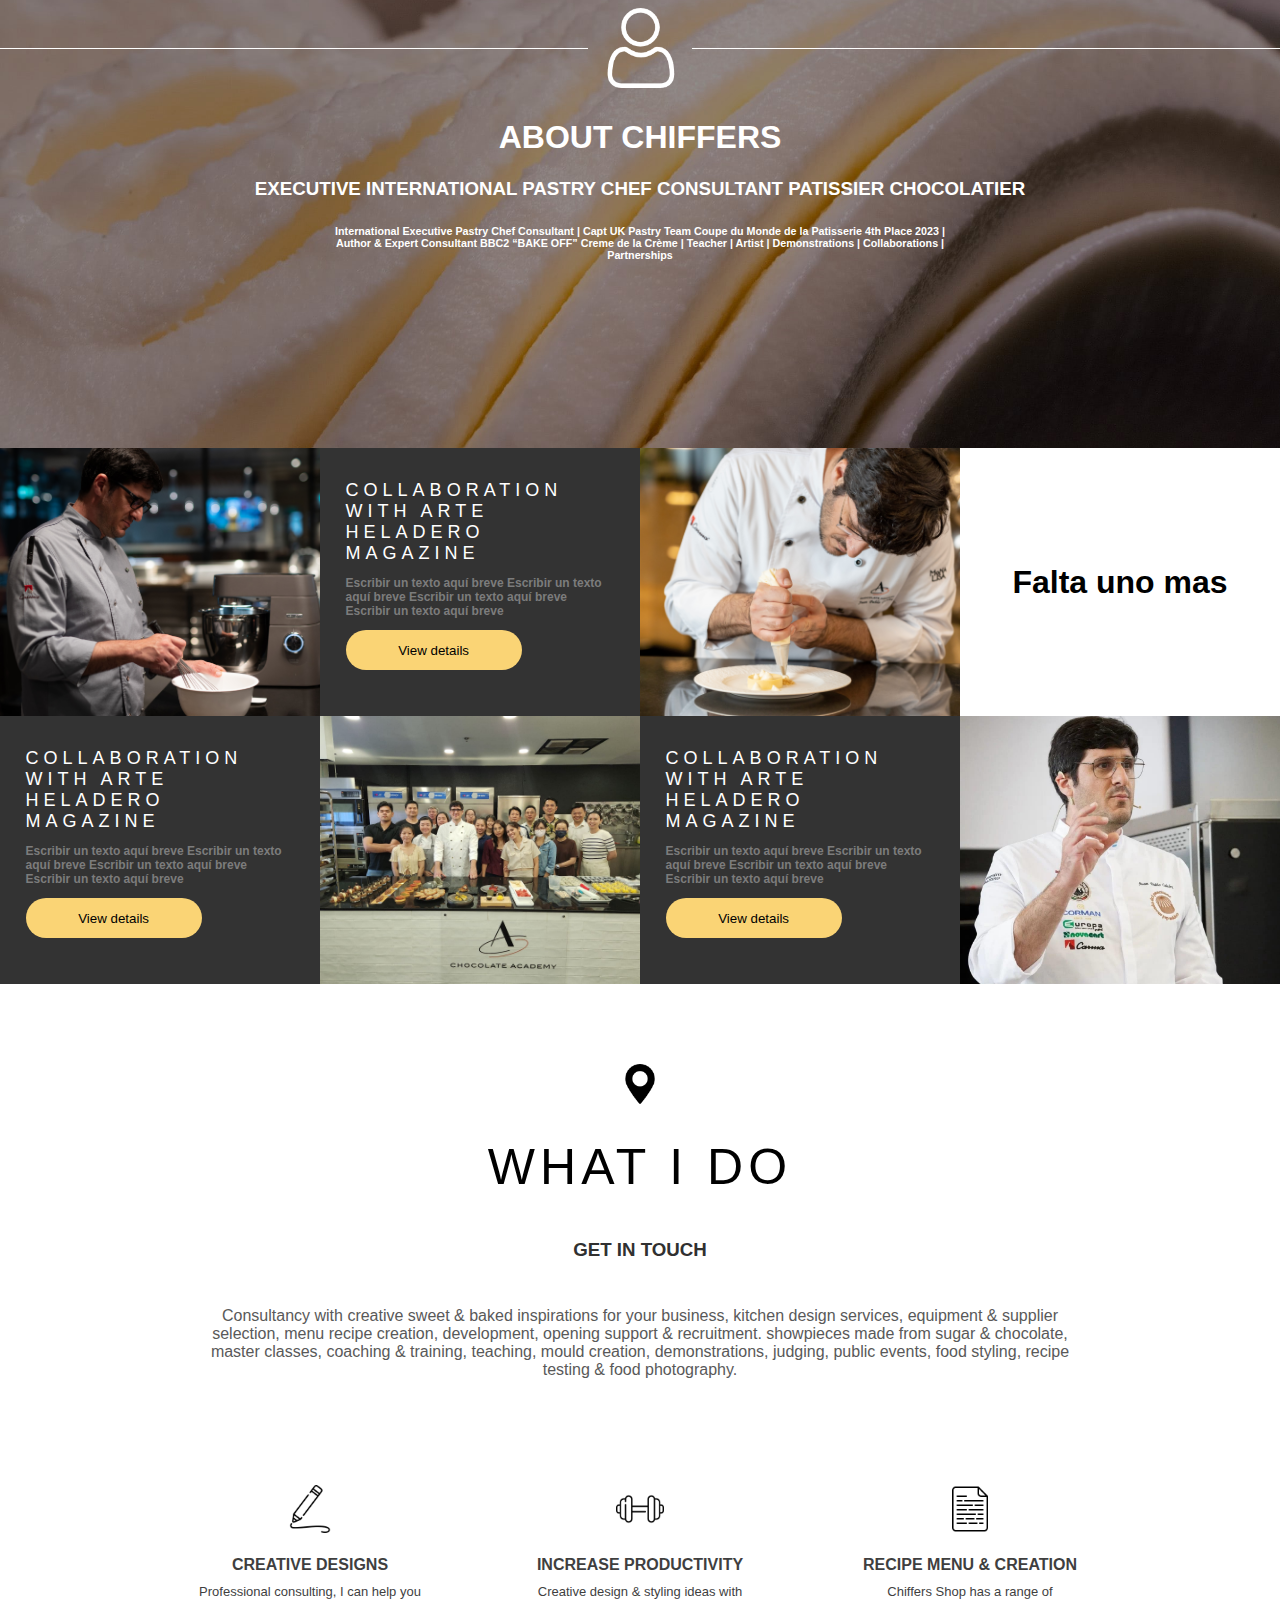
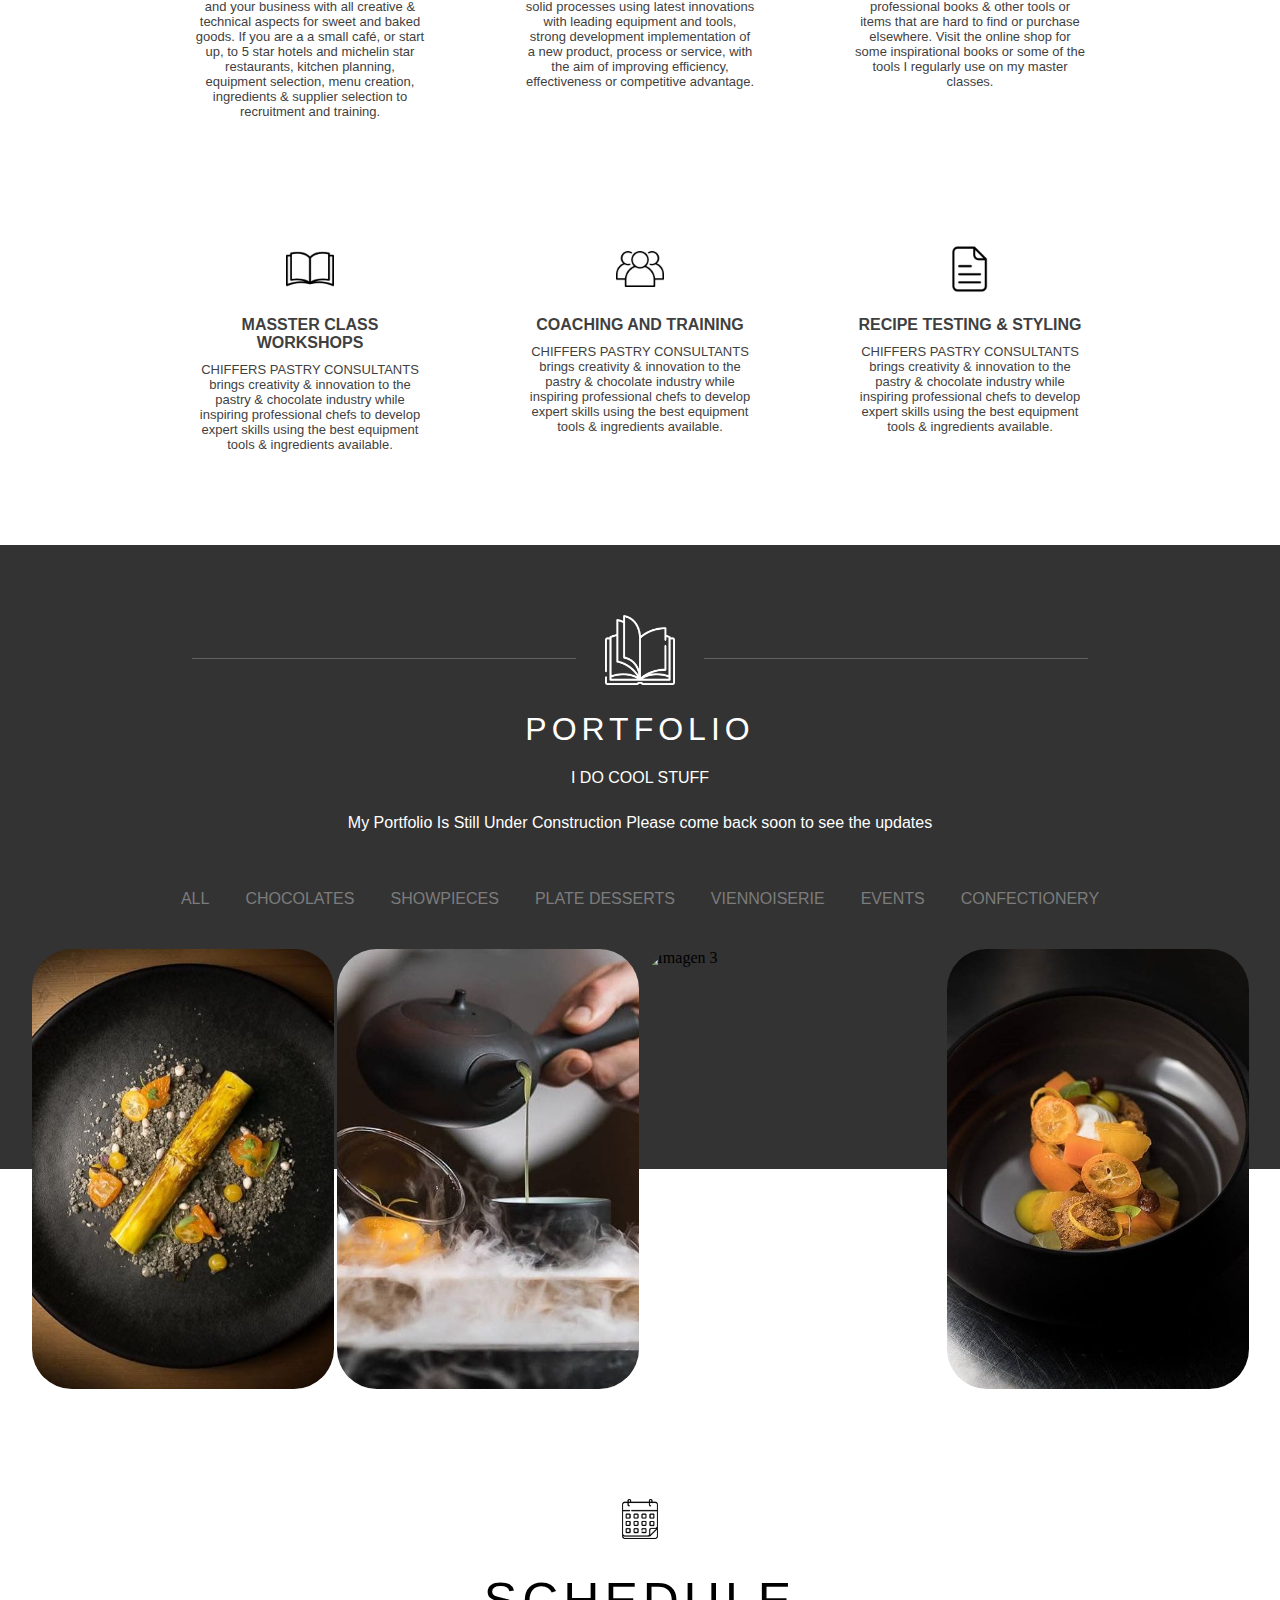
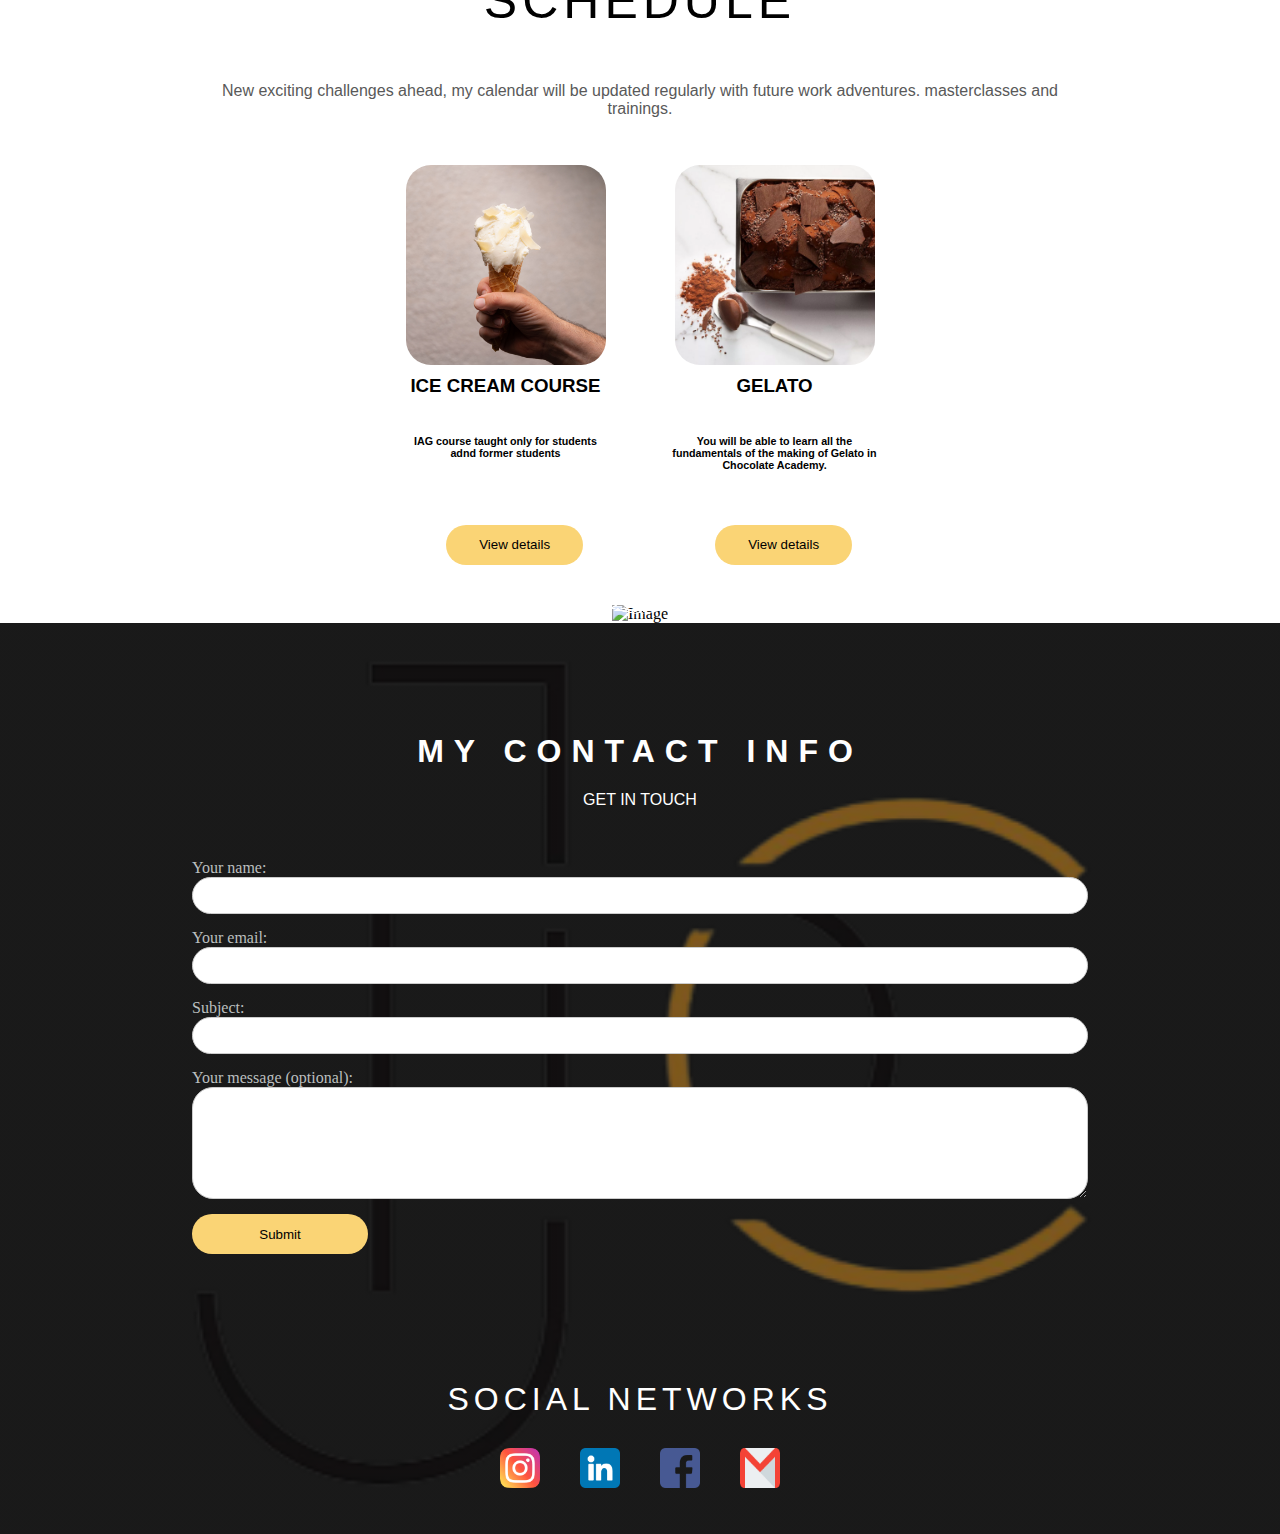
==== commit eb876076: "portfolio corregido temporalmente" ====
--- a/index.html
+++ b/index.html
@@ -287,24 +287,26 @@
           </div>
         </div>
 
-        <div class="cont" id="cont1" style="display: none;">
-          <div id="image-1" class="image-overlay" style="display: none;">
-            <img src="./images/default-image.jpg" onclick="close_1()" alt="Imagen">
-          </div>
-        </div>
-        <div class="cont" id="cont2" style="display: none;">
-          <div id="image-2" class="image-overlay" style="display: none;">
-            <img src="./images/default-image.jpg" onclick="close_2()"alt="Imagen">
-          </div>
-        </div>
-        <div class="cont" id="cont3" style="display: none;">
-          <div id="image-3" class="image-overlay" style="display: none;">
-            <img src="./images/default-image.jpg" onclick="close_3()"alt="Imagen">
-          </div>
-        </div>
-        <div class="cont" id="cont4" style="display: none;">
-          <div id="image-4" class="image-overlay" style="display: none;">
-            <img src="./images/default-image.jpg" onclick="close_4()"alt="Imagen">
+        <div style="height: 0px; margin-block-end: 30px;">
+          <div class="cont" id="cont1" style="display: none;">
+            <div id="image-1" class="image-overlay" style="display: none;">
+              <img src="./images/default-image.jpg" onclick="close_1()" alt="Imagen">
+            </div>
+          </div>
+          <div class="cont" id="cont2" style="display: none;">
+            <div id="image-2" class="image-overlay" style="display: none;">
+              <img src="./images/default-image.jpg" onclick="close_2()"alt="Imagen">
+            </div>
+          </div>
+          <div class="cont" id="cont3" style="display: none;">
+            <div id="image-3" class="image-overlay" style="display: none;">
+              <img src="./images/default-image.jpg" onclick="close_3()"alt="Imagen">
+            </div>
+          </div>
+          <div class="cont" id="cont4" style="display: none;">
+            <div id="image-4" class="image-overlay" style="display: none;">
+              <img src="./images/default-image.jpg" onclick="close_4()"alt="Imagen">
+            </div>
           </div>
         </div>
 
--- a/styles.css
+++ b/styles.css
@@ -664,9 +664,8 @@
   left: 0;
   width: 100vw;
   height: 140vh;
-  transform: translate(0px,218px);
+  transform: translateY(218px);
   background-color: rgba(0, 0, 0, 0.5);
-  display: flex;
   justify-content: center;
   align-items: center;
   border-radius: 30px;
@@ -681,6 +680,8 @@
   margin: 30px;
 }
 /* END PORTFOLIO */
+
+
 
 /* FOOTER */
 .footer{
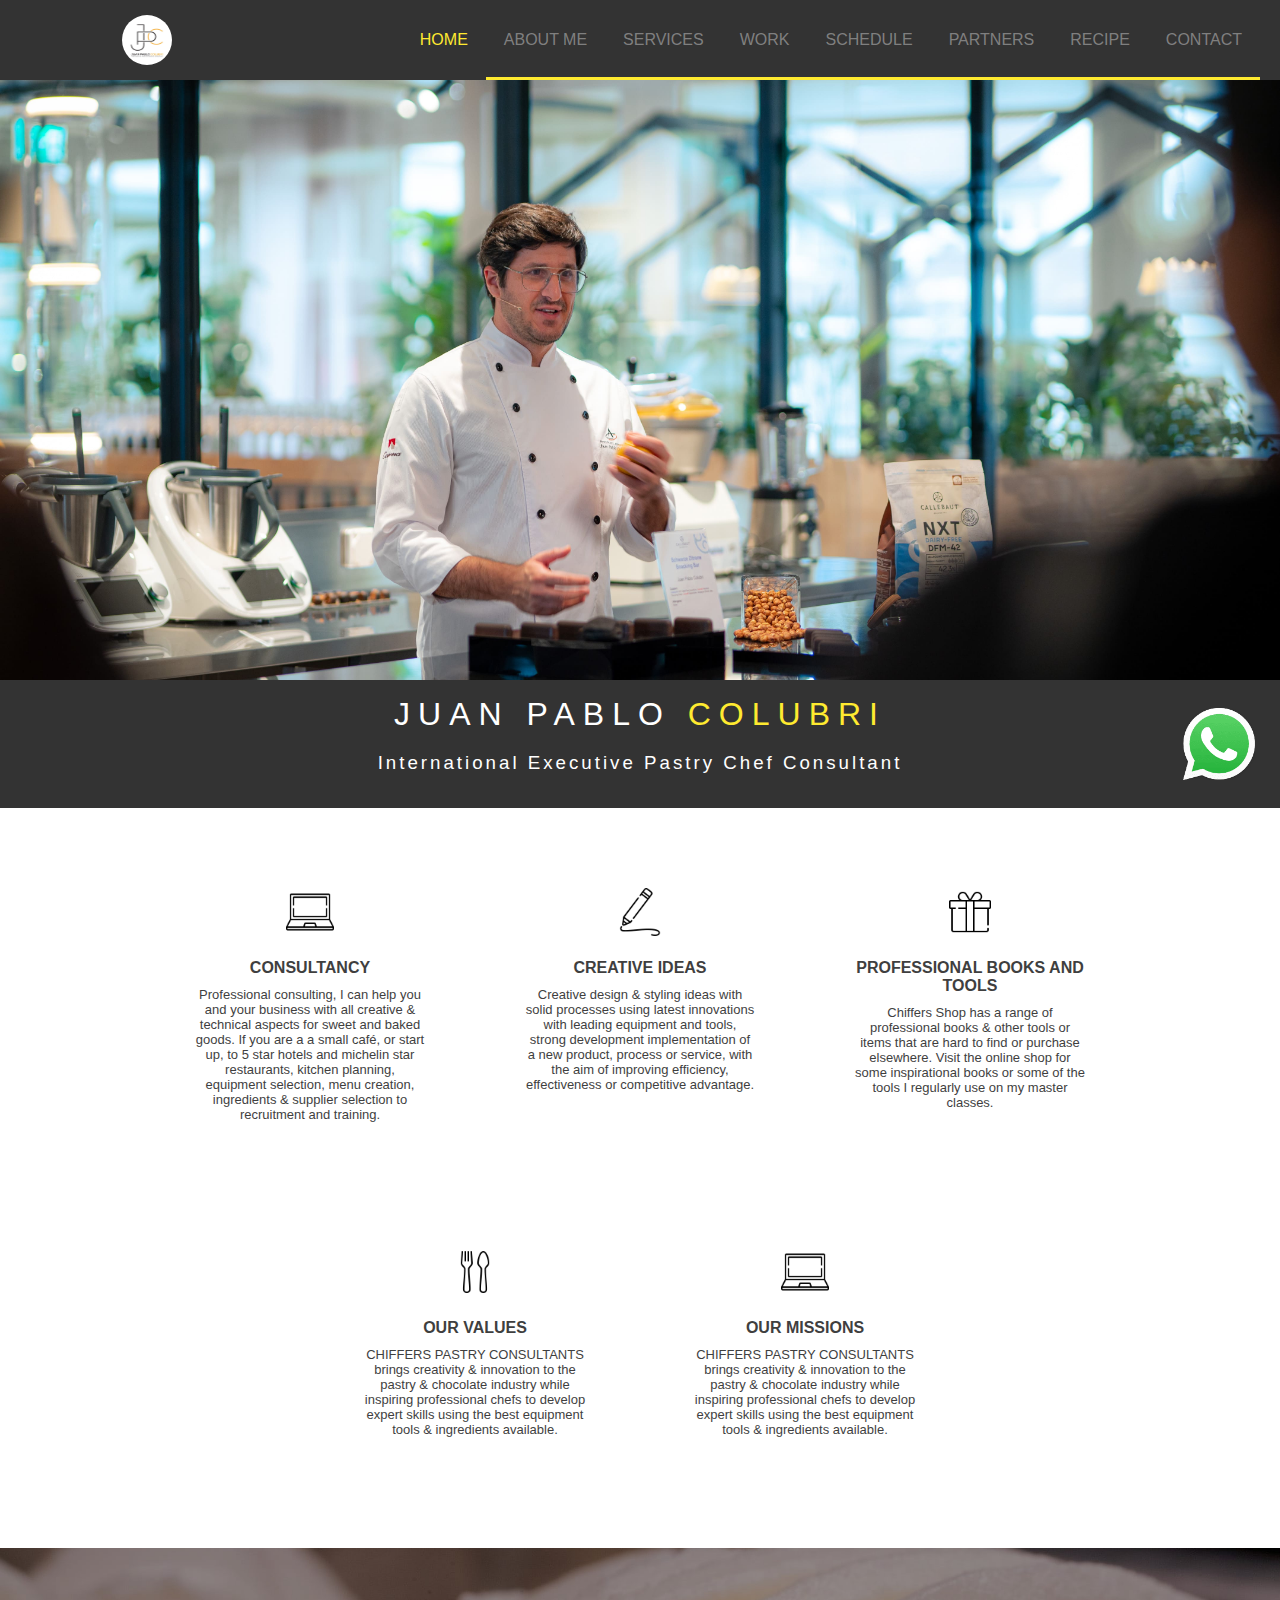
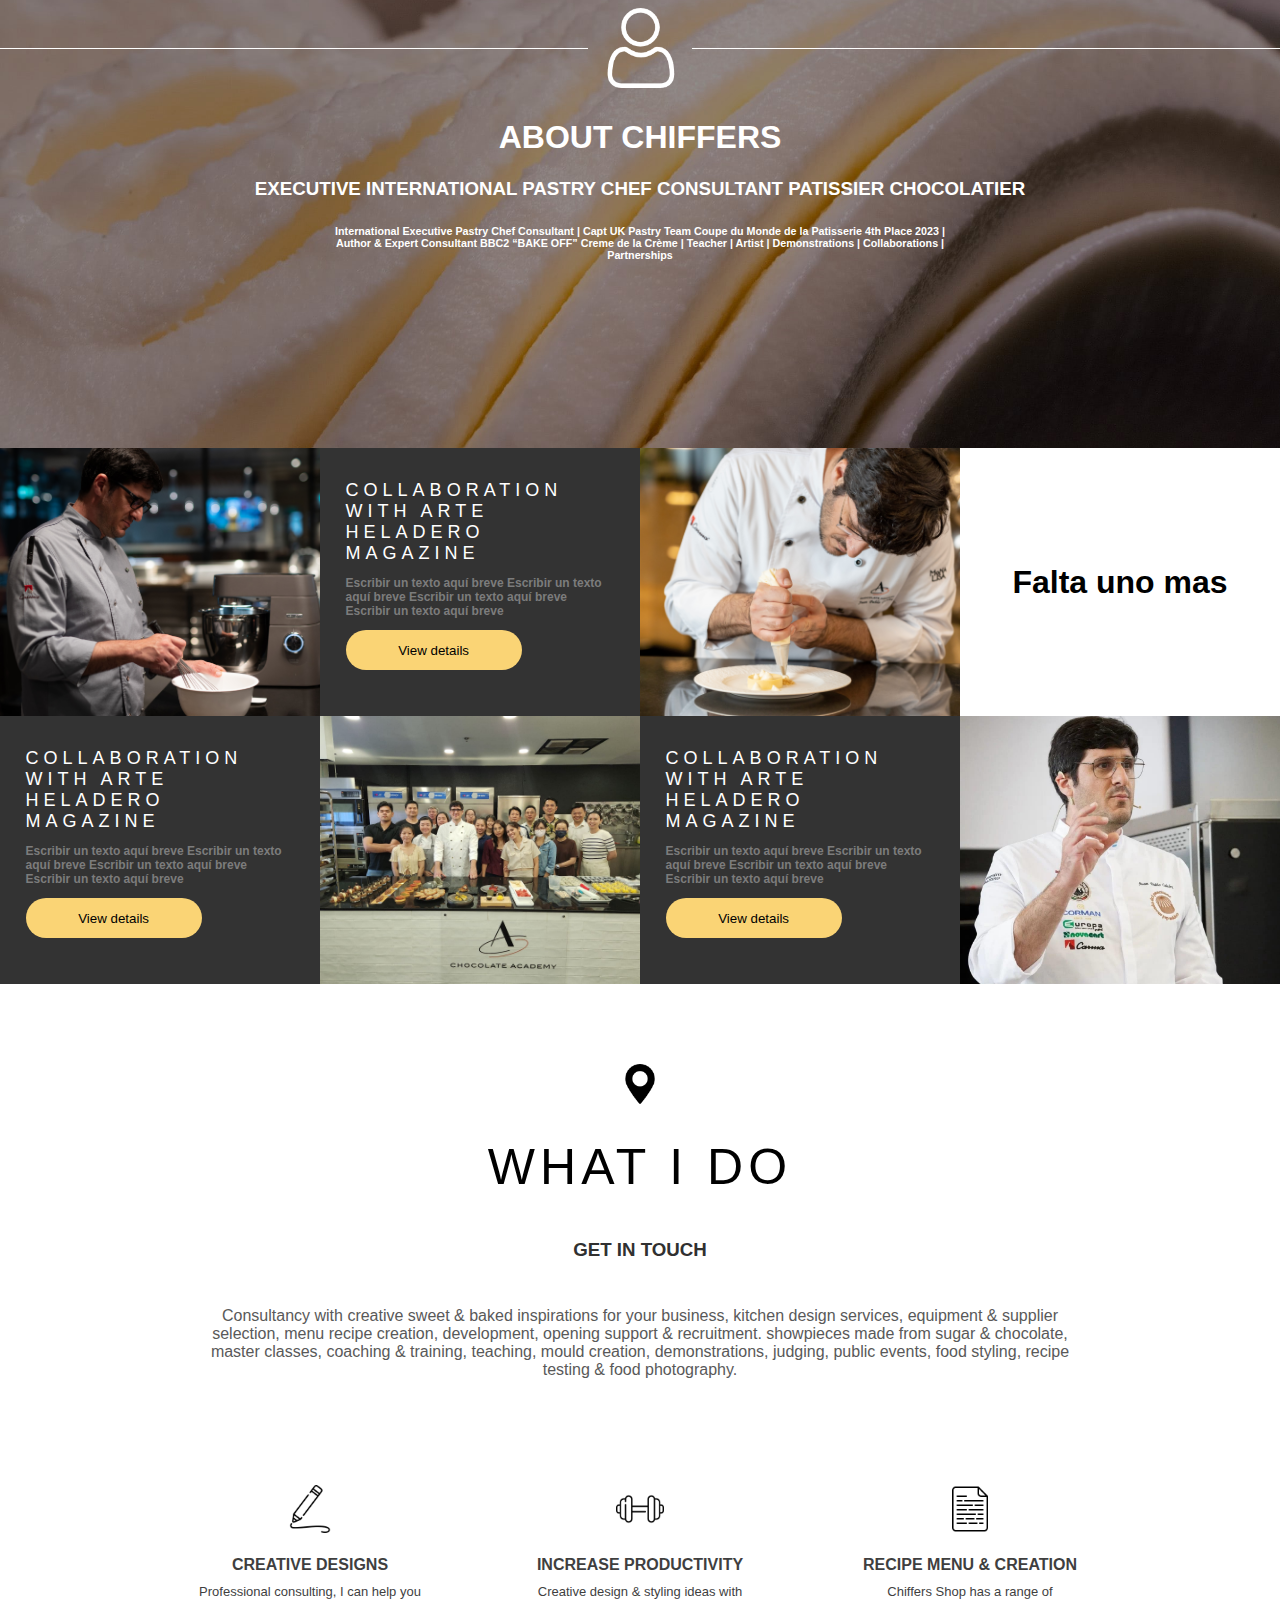
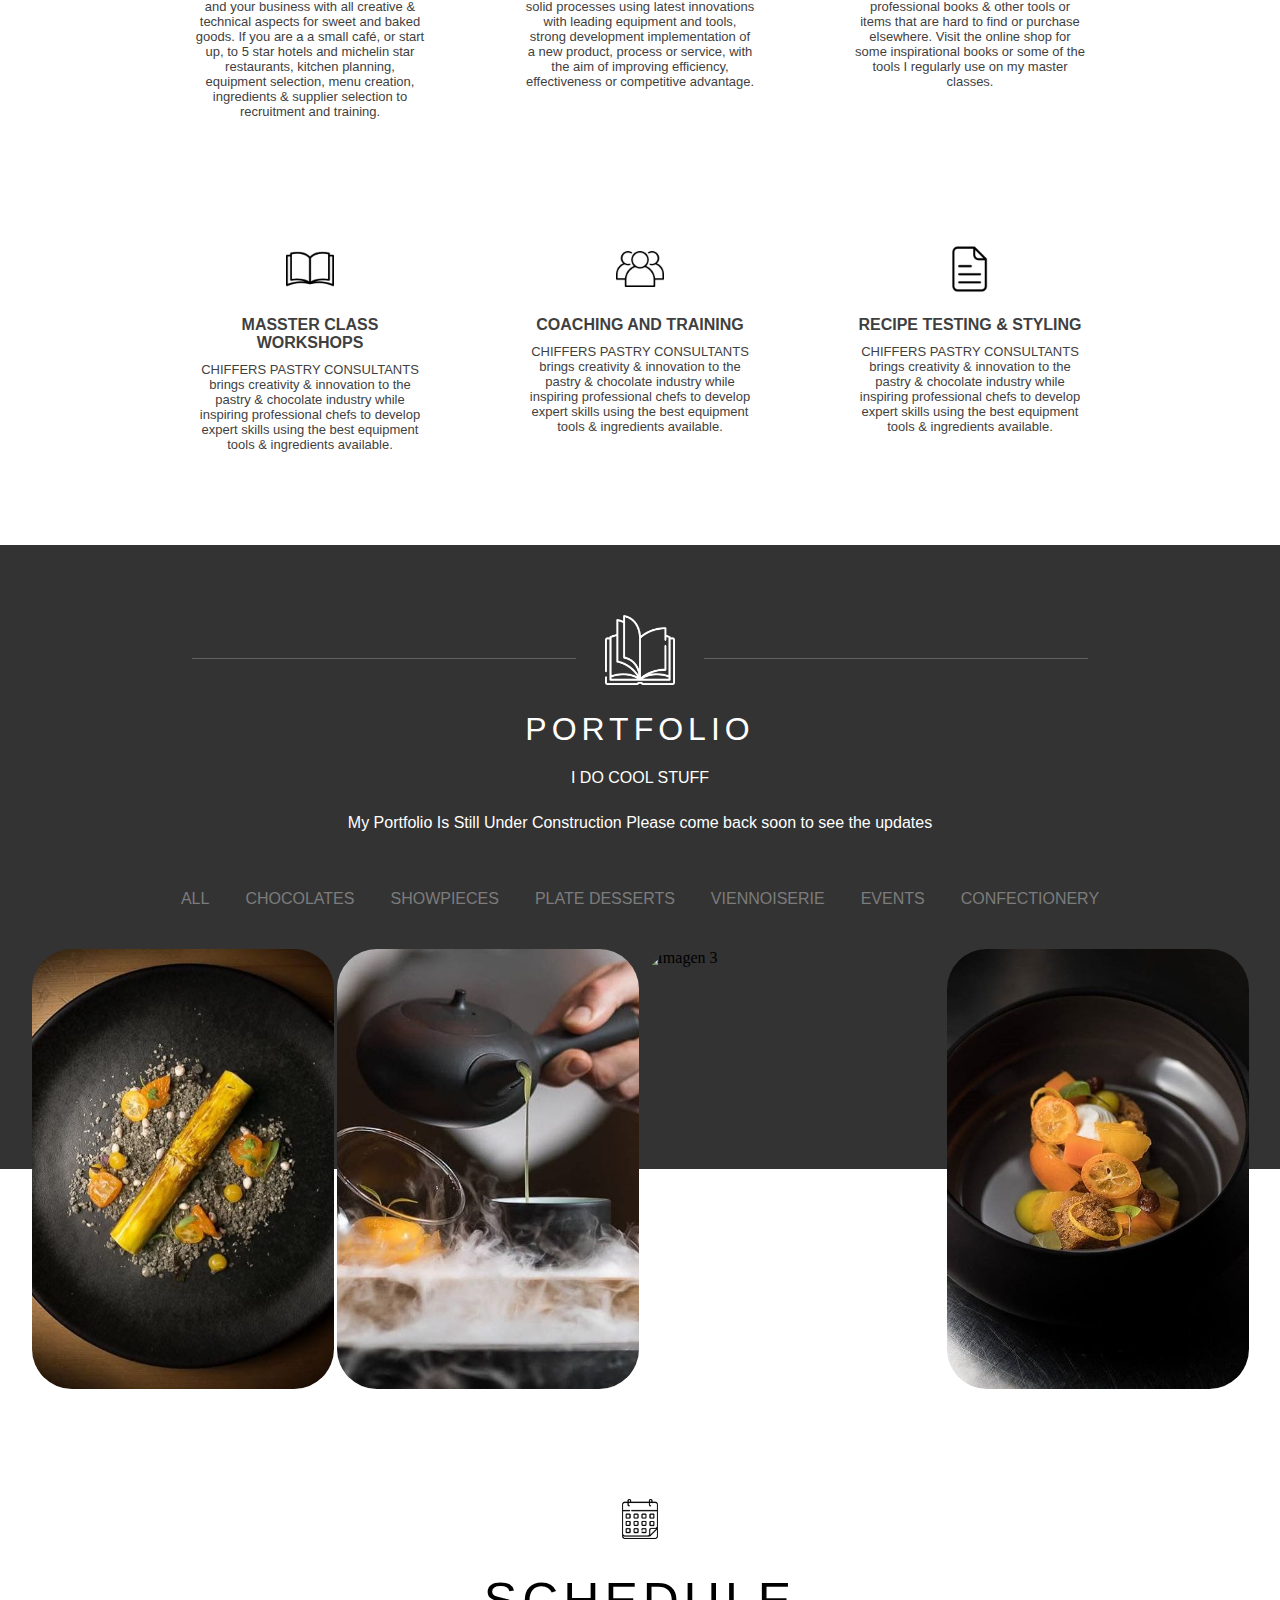
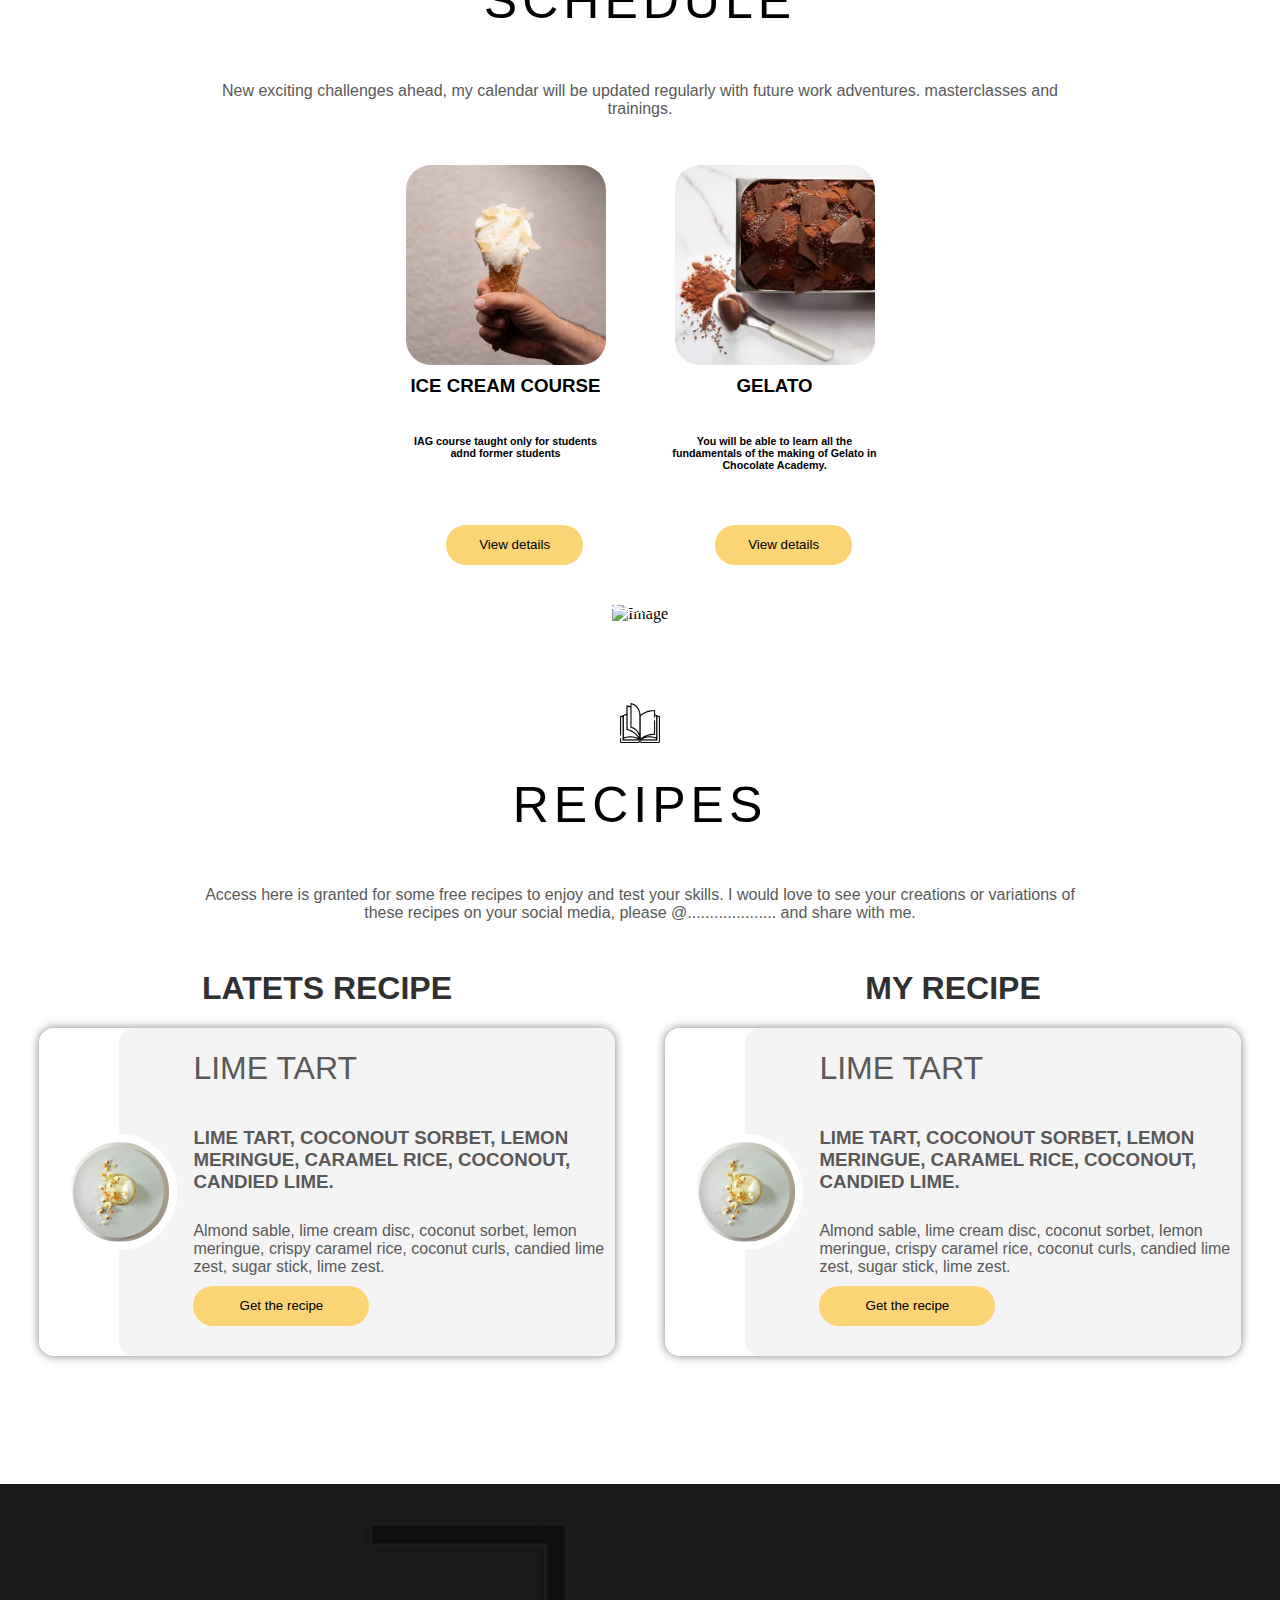
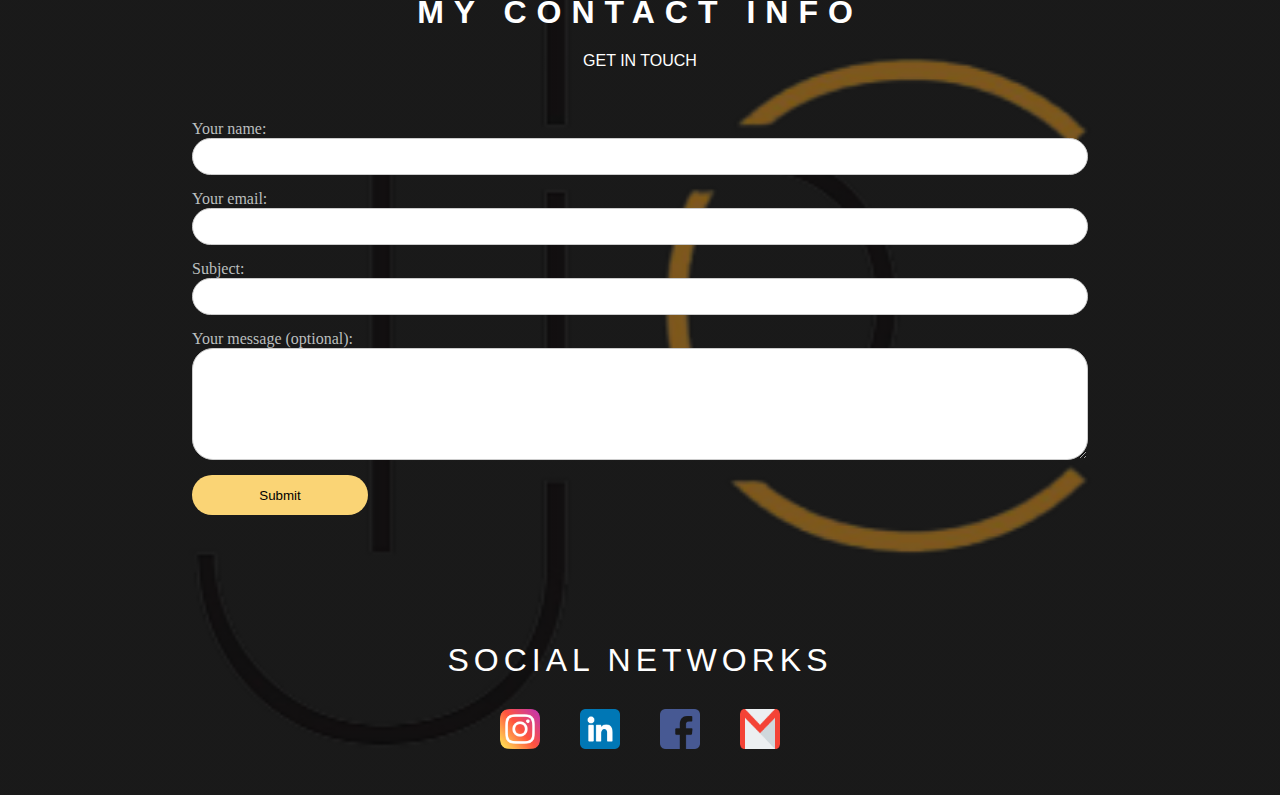
==== commit b24db63c: "recipe no responsive" ====
--- a/index.html
+++ b/index.html
@@ -244,25 +244,25 @@
               <div class="image">
                 <img src="./images/default-image.jpg" alt="Imagen 1">
                 <div class="overlay3">
-                  <button class="button2" onclick="m_image_1()">Botón 1</button>
+                  <button class="button2" onclick="m_image_1()">ZOOM</button>
                 </div>
               </div>
               <div class="image">
                 <img src="./images/mand-holding-cup.jpg" alt="Imagen 2">
                 <div class="overlay3">
-                  <button class="button2" onclick="m_image_2()">Botón 2</button>
+                  <button class="button2" onclick="m_image_2()">ZOOM</button>
                 </div>
               </div>
               <div class="image">
                 <img src="./images/gelato.jpg" alt="Imagen 3">
                 <div class="overlay3">
-                  <button class="button2" onclick="m_image_3()">Botón 3</button>
+                  <button class="button2" onclick="m_image_3()">ZOOM</button>
                 </div>
               </div>
               <div class="image">
                 <img src="./images/425.jpg" alt="Imagen 4">
                 <div class="overlay3">
-                  <button class="button2" onclick="m_image_4()">Botón 4</button>
+                  <button class="button2" onclick="m_image_4()">ZOOM</button>
                 </div>
               </div>
             </div>
@@ -295,17 +295,17 @@
           </div>
           <div class="cont" id="cont2" style="display: none;">
             <div id="image-2" class="image-overlay" style="display: none;">
-              <img src="./images/default-image.jpg" onclick="close_2()"alt="Imagen">
+              <img src="./images/mand-holding-cup.jpg" onclick="close_2()"alt="Imagen">
             </div>
           </div>
           <div class="cont" id="cont3" style="display: none;">
             <div id="image-3" class="image-overlay" style="display: none;">
-              <img src="./images/default-image.jpg" onclick="close_3()"alt="Imagen">
+              <img src="./images/gelato.jpg" onclick="close_3()"alt="Imagen">
             </div>
           </div>
           <div class="cont" id="cont4" style="display: none;">
             <div id="image-4" class="image-overlay" style="display: none;">
-              <img src="./images/default-image.jpg" onclick="close_4()"alt="Imagen">
+              <img src="./images/425.jpg" onclick="close_4()"alt="Imagen">
             </div>
           </div>
         </div>
@@ -351,10 +351,66 @@
         <div class="overlay-text">
           <h1>PARTNERS</h1>
           <h6>CHIFFERS has partnered with some of the world’s leading companies & suppliers of catering equipment, tools and ingredients. Chiffers values the support and gives students and clients the opportunity to be working with the best equipment and with the highest quality ingredients available in the industry.</h6>  
-          <img src="./images/helado3.jpg">
+          <img src="./images/helado.png">
         </div>
       </div>
       <!-- END PRESENTATION IMAGE 2-->
+
+      <!-- ---------------------------------------------------------------------- -->
+
+      <!-- CONTENT 5-->
+      <div class="content5">
+        <div class="presentation">
+          <img src="./images/libronegro.png">
+          <h1>RECIPES</h1>
+          <h5>Access here is granted for some free recipes to enjoy and test your skills.
+            I would love to see your creations or variations of these recipes on your social media, please @.................... and share with me.</h5>
+        </div>
+        <div class="ideas2">
+          <div class="recipe2">
+            <div class="recipe2-a">
+              <h1>LATETS RECIPE</h1>
+            </div>
+            <div class="recipe2-b">
+              <div class="recipe2-c">
+                <img src="./images/tartalimon.jpg">
+              </div>
+              <div class="recipe2-d">
+                <h1>LIME TART</h1>
+                <h3>LIME TART, COCONOUT SORBET, LEMON MERINGUE, CARAMEL RICE, COCONOUT, CANDIED LIME.</h3>
+                <h5>Almond sable, lime cream disc, coconut sorbet, lemon
+                  meringue, crispy caramel rice, coconut curls, candied lime
+                  zest, sugar stick, lime zest.</h5>
+                <button class="button3">Get the recipe</button>
+              </div>
+            </div>
+          </div>
+
+          <div class="space">
+
+          </div>
+
+          <div class="recipe2">
+            <div class="recipe2-a">
+              <h1>MY RECIPE</h1>
+            </div>
+            <div class="recipe2-b">
+              <div class="recipe2-c">
+                <img src="./images/tartalimon.jpg">
+              </div>
+              <div class="recipe2-d">
+                <h1>LIME TART</h1>
+                <h3>LIME TART, COCONOUT SORBET, LEMON MERINGUE, CARAMEL RICE, COCONOUT, CANDIED LIME.</h3>
+                <h5>Almond sable, lime cream disc, coconut sorbet, lemon
+                  meringue, crispy caramel rice, coconut curls, candied lime
+                  zest, sugar stick, lime zest.</h5>
+                <button class="button3">Get the recipe</button>
+              </div>
+            </div>
+          </div>
+        </div>
+      </div>
+      <!-- END CONTENT 5-->
 
       <!-- ---------------------------------------------------------------------- -->
 
--- a/styles.css
+++ b/styles.css
@@ -681,7 +681,119 @@
 }
 /* END PORTFOLIO */
 
-
+/* CONTENT 5 */
+.ideas2{
+  display: flex;
+  flex-direction: row;
+  align-items: center;
+  justify-content: center;
+  margin-block-end: 10%;
+}
+
+@media screen and (max-width: 900px) {
+  .ideas2 {
+    flex-direction: column;
+  }
+}
+
+.content5{
+  display: block;
+}
+
+.recipe2{
+  font-family: 'Nexa', sans-serif;
+  font-weight: normal;
+  display: flex;
+  flex-direction: column;
+  width: 45%;
+  height: auto;
+}
+
+.space{
+  width: 50px;
+}
+
+.recipe2-a {
+  color: #303030;
+  text-align: center;
+}
+
+.recipe2-b{
+  display: flex;
+  flex-direction: row;
+  border-radius: 15px;
+  box-shadow: 0px 0px 10px rgba(0, 0, 0, 0.5);
+}
+
+.recipe2-c{
+  display: flex;
+  position: relative;
+  align-items: center;
+  background-color: white;
+  width: 80px;
+  border-radius: 15px;
+  overflow:visible;
+}
+
+.recipe2-c img{
+  border-radius: 100px;
+  width: 100px;
+  height: 100px;
+  object-fit: cover;
+  z-index: 0;
+  transform: translateX(20%);
+  border: 8px solid white;
+}
+
+.recipe2-d{
+  border-radius: 15px;
+  background-color: #F4F4F4;
+  display: flex;
+  flex-direction: column;
+}
+
+.recipe2-d h1{
+  font-weight: 100;
+  margin-left: 15%;
+  color: #595959;
+}
+
+.recipe2-d h3{
+  font-weight: 600;
+  font-size: 90;
+  margin-left: 15%;
+  color: #595959;
+}
+
+.recipe2-d h5{
+  margin-left: 15%;
+  margin-top: 10px;
+  margin-block-end: 10px;
+  color: #595959;
+}
+
+.recipe2-d button{
+  margin-left: 15%;
+}
+
+.button3 {
+  display: flex;
+  width: 176px;
+  height: 40px;
+  background-color: #FAD475;
+  color: black;
+  border: none;
+  padding: 10px;
+  border-radius: 40px;
+  cursor: pointer;
+  align-items: center;
+  justify-content: center;
+  margin-block-end: 30px;
+}
+.button3:hover{
+  background-color: #f8da8e;
+}
+/* END CONTENT 5 */
 
 /* FOOTER */
 .footer{
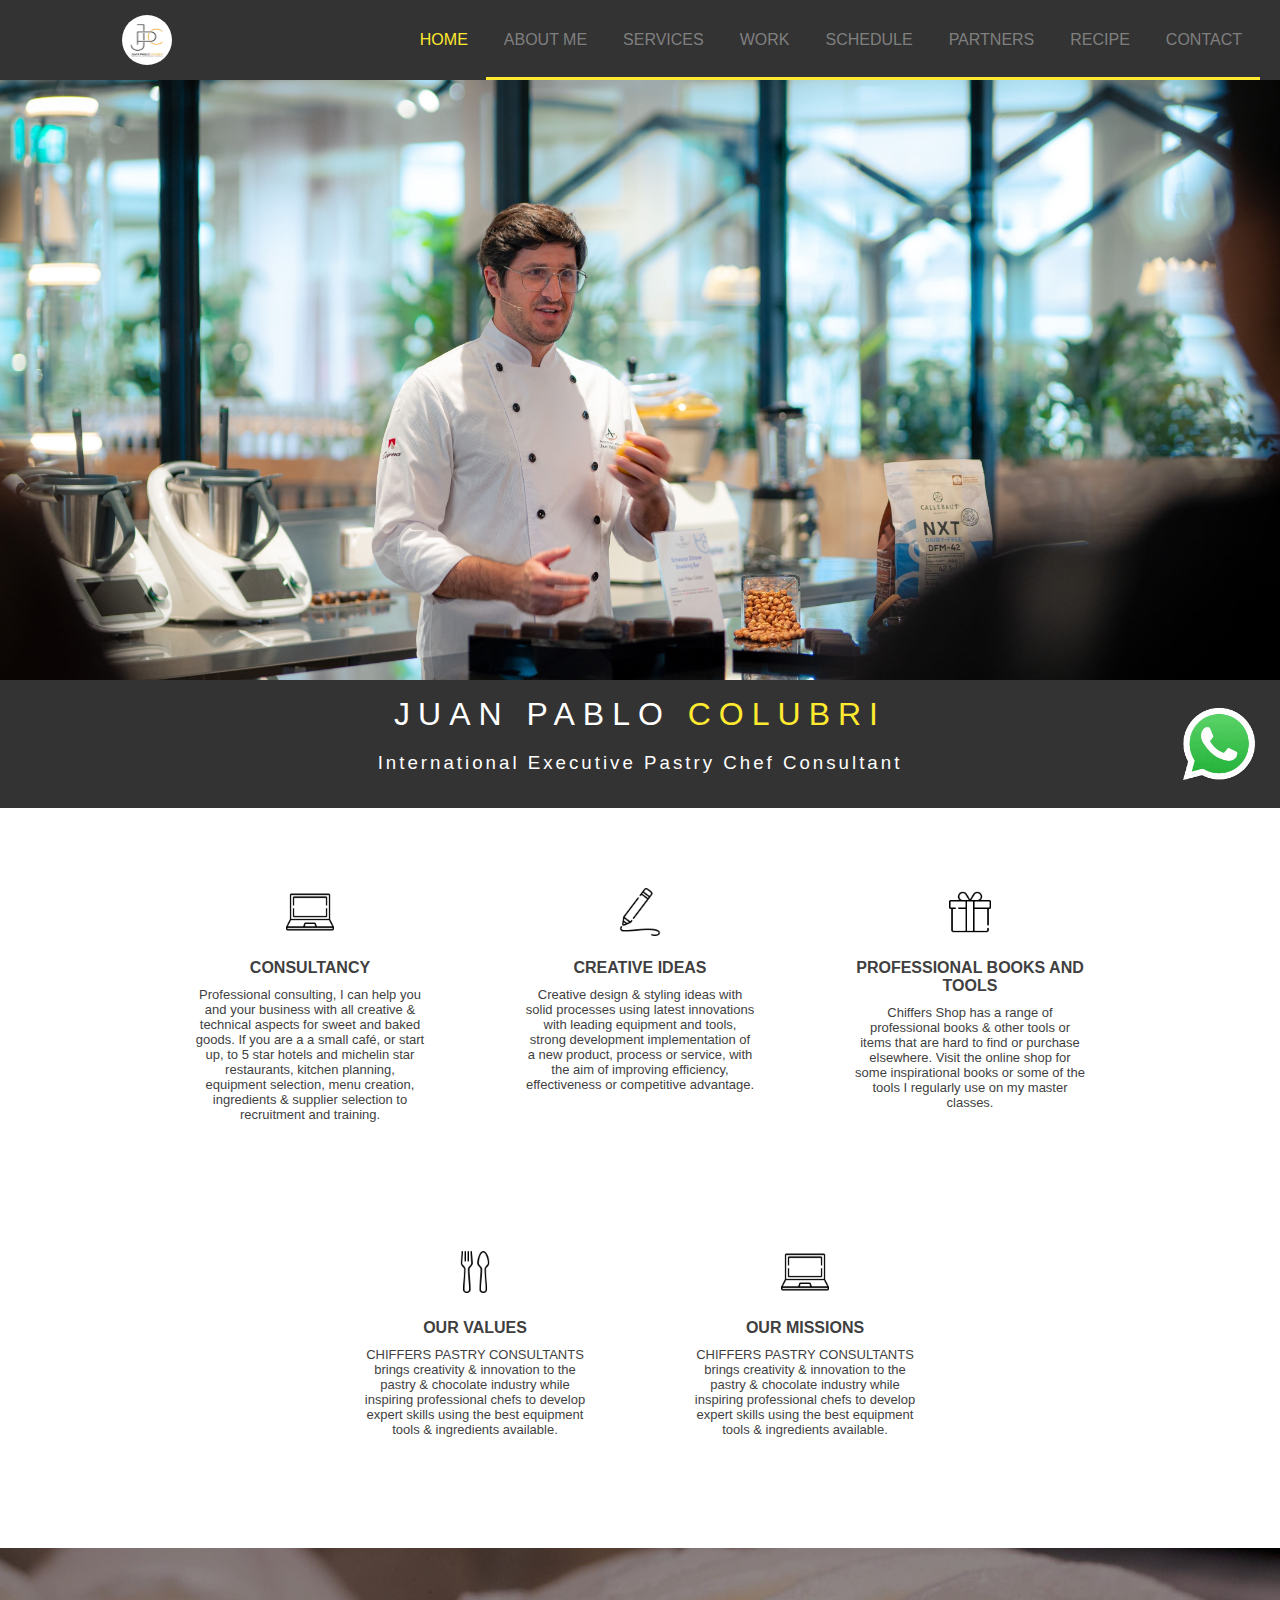
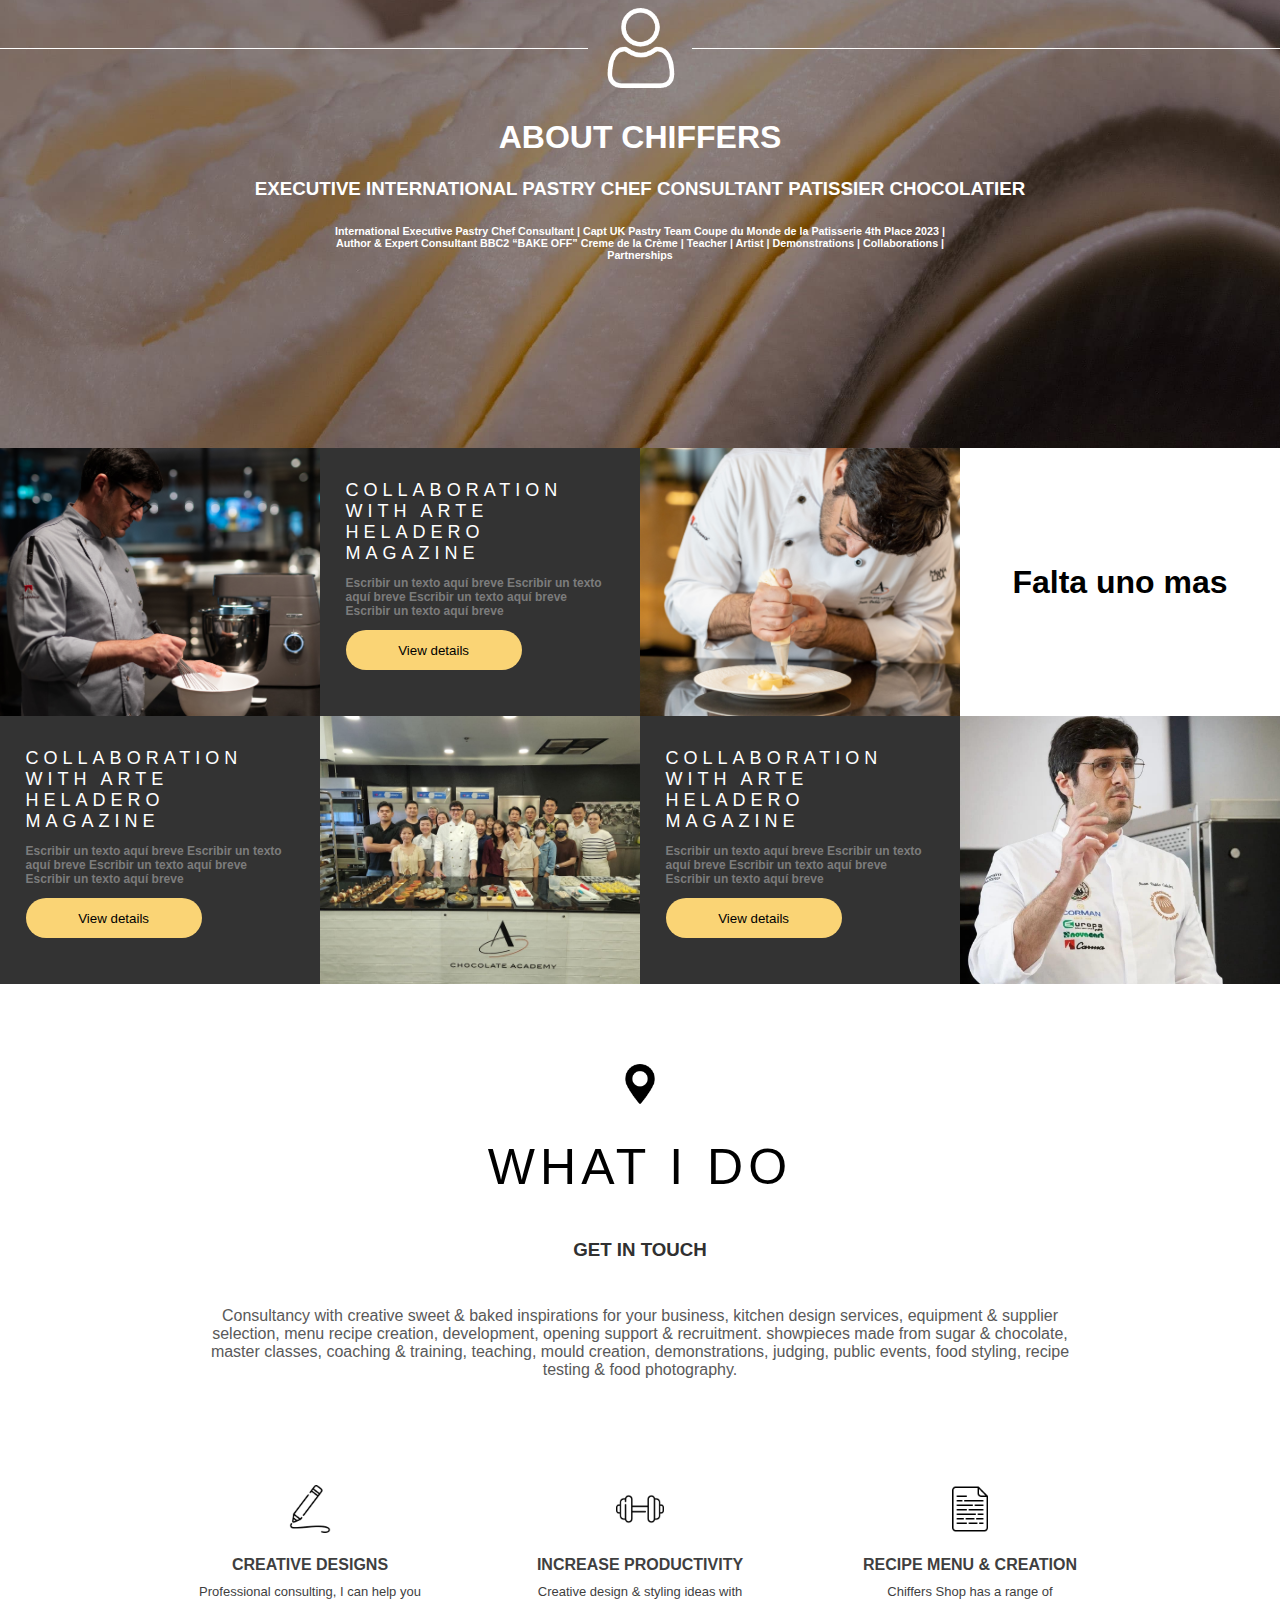
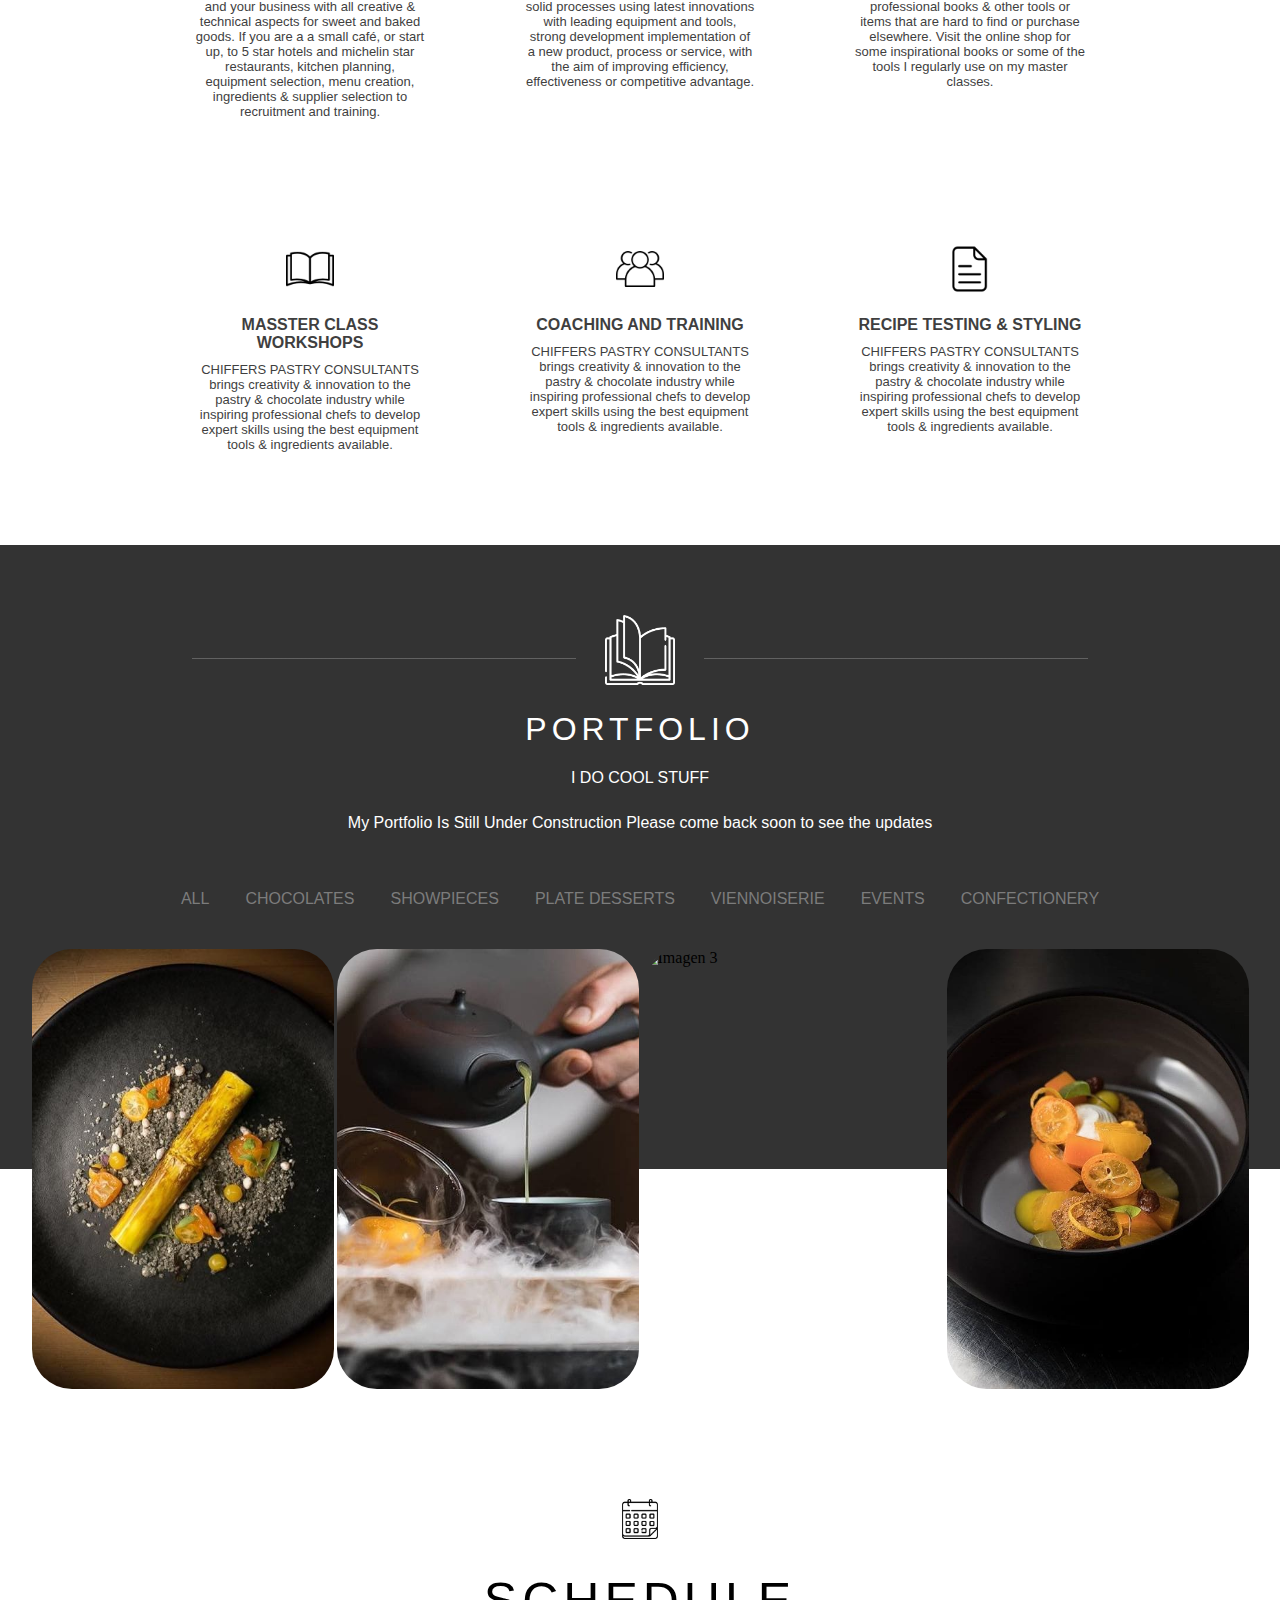
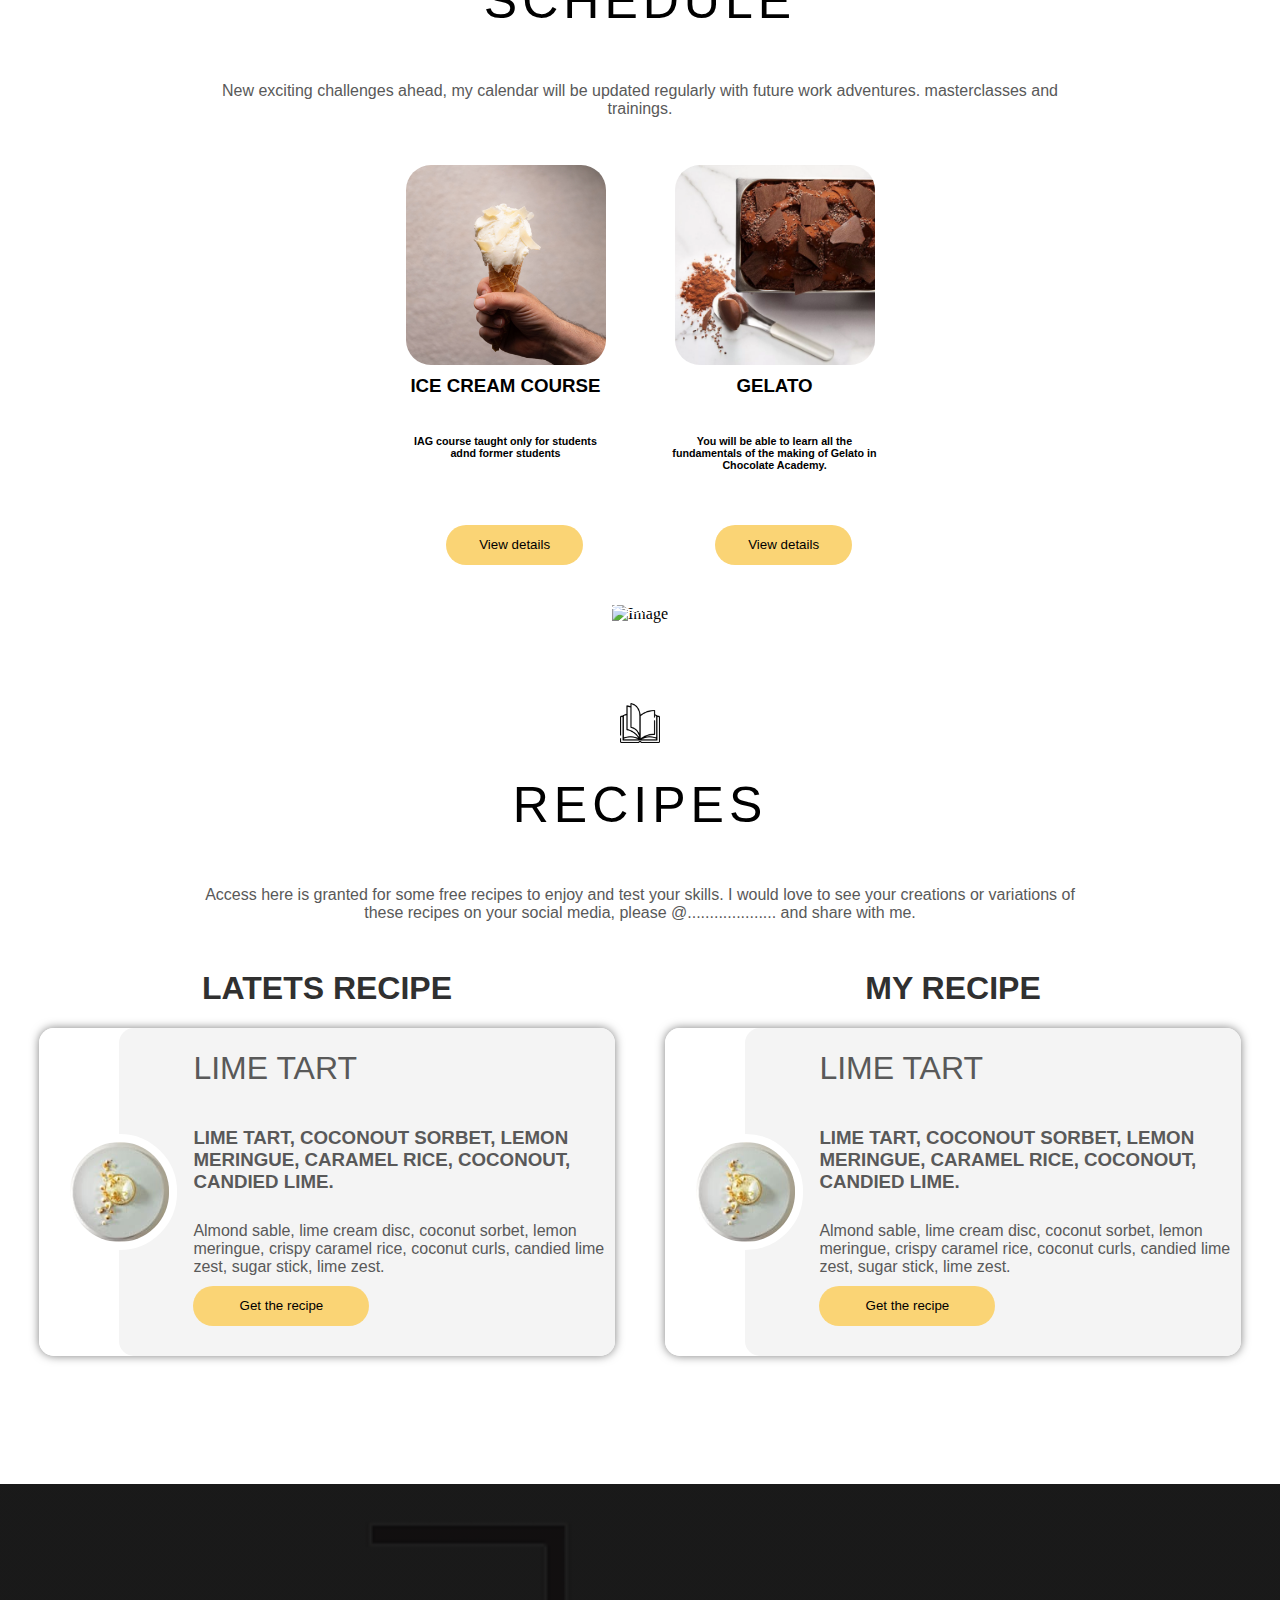
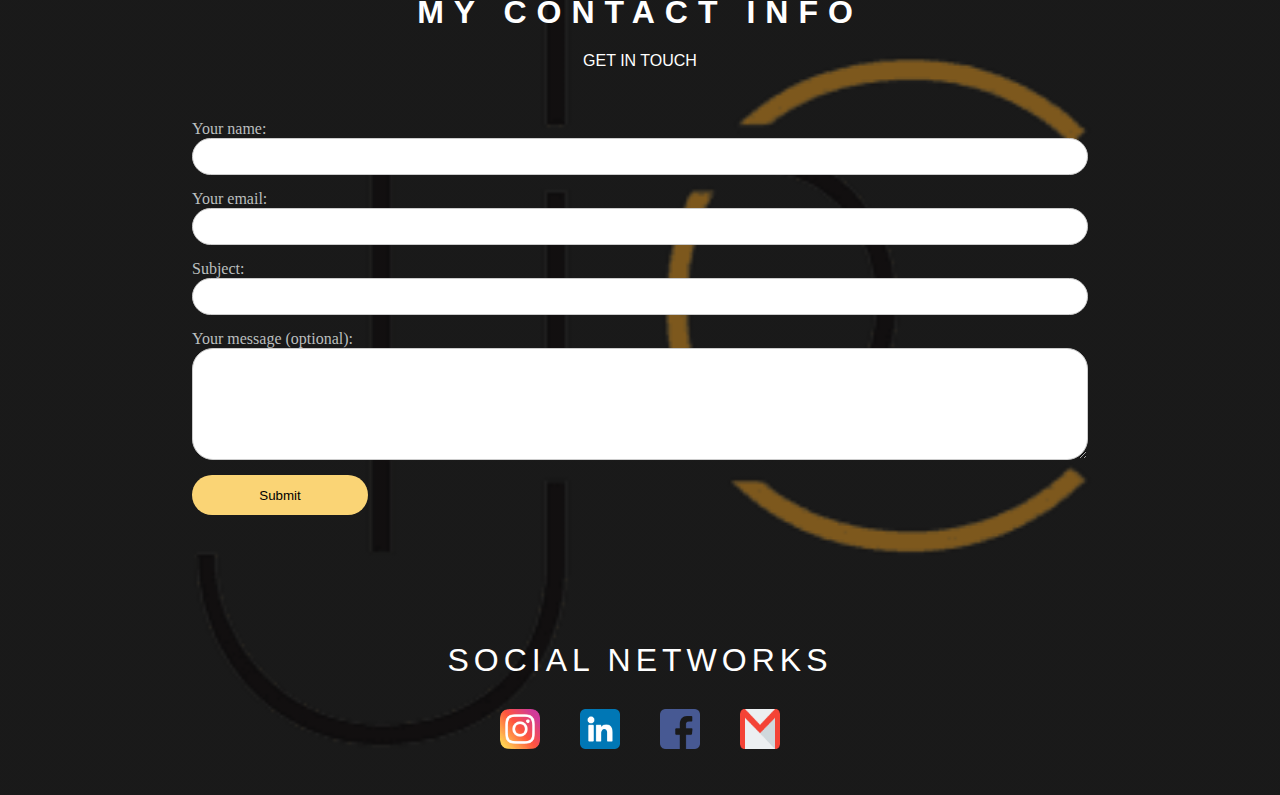
==== commit 34aa7b4e: "carrousel terminado e imagenes comprimidas" ====
--- a/index.html
+++ b/index.html
@@ -239,33 +239,56 @@
         <div class="contenedor">
           <div class="div1"></div>
           <div class="div2"></div>
-          <div class="div3" id="all-div">
-            <div class="image-container3">
-              <div class="image">
-                <img src="./images/default-image.jpg" alt="Imagen 1">
-                <div class="overlay3">
-                  <button class="button2" onclick="m_image_1()">ZOOM</button>
+          <div id="all-div">
+            <div class="div3">
+              <div class="image-container3">
+                <div class="image">
+                  <img src="./images/default-image.jpg" alt="Imagen 1">
+                  <div class="overlay3">
+                    <button class="button2" onclick="m_image_1()">ZOOM</button>
+                  </div>
+                </div>
+                <div class="image">
+                  <img src="./images/mand-holding-cup.jpg" alt="Imagen 2">
+                  <div class="overlay3">
+                    <button class="button2" onclick="m_image_2()">ZOOM</button>
+                  </div>
+                </div>
+                <div class="image">
+                  <img src="./images/gelato.jpg" alt="Imagen 3">
+                  <div class="overlay3">
+                    <button class="button2" onclick="m_image_3()">ZOOM</button>
+                  </div>
+                </div>
+                <div class="image">
+                  <img src="./images/425.jpg" alt="Imagen 4">
+                  <div class="overlay3">
+                    <button class="button2" onclick="m_image_4()">ZOOM</button>
+                  </div>
                 </div>
               </div>
-              <div class="image">
-                <img src="./images/mand-holding-cup.jpg" alt="Imagen 2">
-                <div class="overlay3">
-                  <button class="button2" onclick="m_image_2()">ZOOM</button>
+            </div>
+            <div class="carrousel">
+              <button class="button4" onclick="prev()"><</button>
+              <div class="carrusel-container">
+                <div class="carrusel" id="carrusel">
+                  <div class="item">
+                    <img src="./images/default-image.jpg" alt="Imagen 1">
+                  </div>
+                  <div class="item">
+                    <img src="./images/mand-holding-cup.jpg" alt="Imagen 2">
+                  </div>
+                  <div class="item">
+                    <img src="./images/gelato.jpg" alt="Imagen 3">
+                  </div>
+                  <div class="item">
+                    <img src="./images/425.jpg" alt="Imagen 4">
+                  </div>
                 </div>
-              </div>
-              <div class="image">
-                <img src="./images/gelato.jpg" alt="Imagen 3">
-                <div class="overlay3">
-                  <button class="button2" onclick="m_image_3()">ZOOM</button>
-                </div>
-              </div>
-              <div class="image">
-                <img src="./images/425.jpg" alt="Imagen 4">
-                <div class="overlay3">
-                  <button class="button2" onclick="m_image_4()">ZOOM</button>
-                </div>
-              </div>
-            </div>
+              </div>          
+            <button class="button4" onclick="next()">></button>
+          </div>
+          </div>
           </div> 
           <div class="div3" id="chocolate-div" style="display: none;">
             <h1>None Chocolate</h1>
--- a/styles.css
+++ b/styles.css
@@ -679,6 +679,76 @@
   margin-top: 5%;
   margin: 30px;
 }
+
+.carrousel{
+  display: none;
+  width: 100vw;
+  transform: translateY(-440px);
+}
+
+.button4{
+  width: 37px;
+  background-color: #FAD475;
+  border: none;
+  border-radius: 40px;
+  cursor: pointer;
+}
+.button4:hover{
+  background-color: #f8da8e;
+}
+
+
+.carrusel-container {
+  width: 301px;
+  display: none;
+  overflow: hidden;
+}
+
+.carrusel {
+  display: none;
+  transition: transform 0.5s ease-in-out;
+}
+
+.item {
+  width: 100%;
+  flex: 0 0 301px;
+  object-fit: cover;
+  height: 440px;
+  border-radius: 40px;
+  display: flex;
+  justify-content: center;
+  align-items: center;
+  overflow: hidden;
+}
+
+.item img{
+  height: 440px;
+}
+
+.item img{
+  align-self: center;
+}
+
+@media screen and (max-width: 950px) {
+  .image-container3{
+    display: none
+  }
+
+  .carrousel{
+    position: absolute;
+    display: flex;
+    justify-content: center;
+  }
+
+  .carrusel{
+    width: 301px;
+    display: flex;
+  }
+
+  .carrusel-container{
+    display: block;
+  }
+}
 /* END PORTFOLIO */
 
 /* CONTENT 5 */
@@ -792,6 +862,75 @@
 }
 .button3:hover{
   background-color: #f8da8e;
+}
+
+@media screen and (max-width: 1020px) {
+  .recipe2-d h1{
+    margin-left: 20%;
+  }
+  
+  .recipe2-d h3{
+    margin-left: 20%;
+  }
+  
+  .recipe2-d h5{
+    margin-left: 20%;
+  }
+  
+  .recipe2-d button{
+    margin-left: 20%;
+  }
+}
+
+@media screen and (max-width: 900px) {
+  .recipe2{
+    width: 80%;
+  }
+}
+
+@media screen and (max-width: 510px) {
+  .recipe2-d h1{
+    margin-left: 25%;
+  }
+  
+  .recipe2-d h3{
+    margin-left: 25%;
+  }
+  
+  .recipe2-d h5{
+    margin-left: 25%;
+  }
+  
+  .recipe2-d button{
+    margin-left: 25%;
+  }
+}
+
+@media screen and (max-width: 420px) {
+  .recipe2-d h1{
+    margin-left: 15%;
+    margin-right: 5%;
+  }
+  
+  .recipe2-d h3{
+    margin-left: 30%;
+    margin-right: 5%;
+  }
+  
+  .recipe2-d h5{
+    margin-left: 30%;
+    margin-right: 5%;
+  }
+  
+  .recipe2-d button{
+    margin-left: 25%;
+    margin-right: 5%;
+  }
+
+  .button3 {
+    display: flex;
+    width: 150px;
+  }
 }
 /* END CONTENT 5 */
 
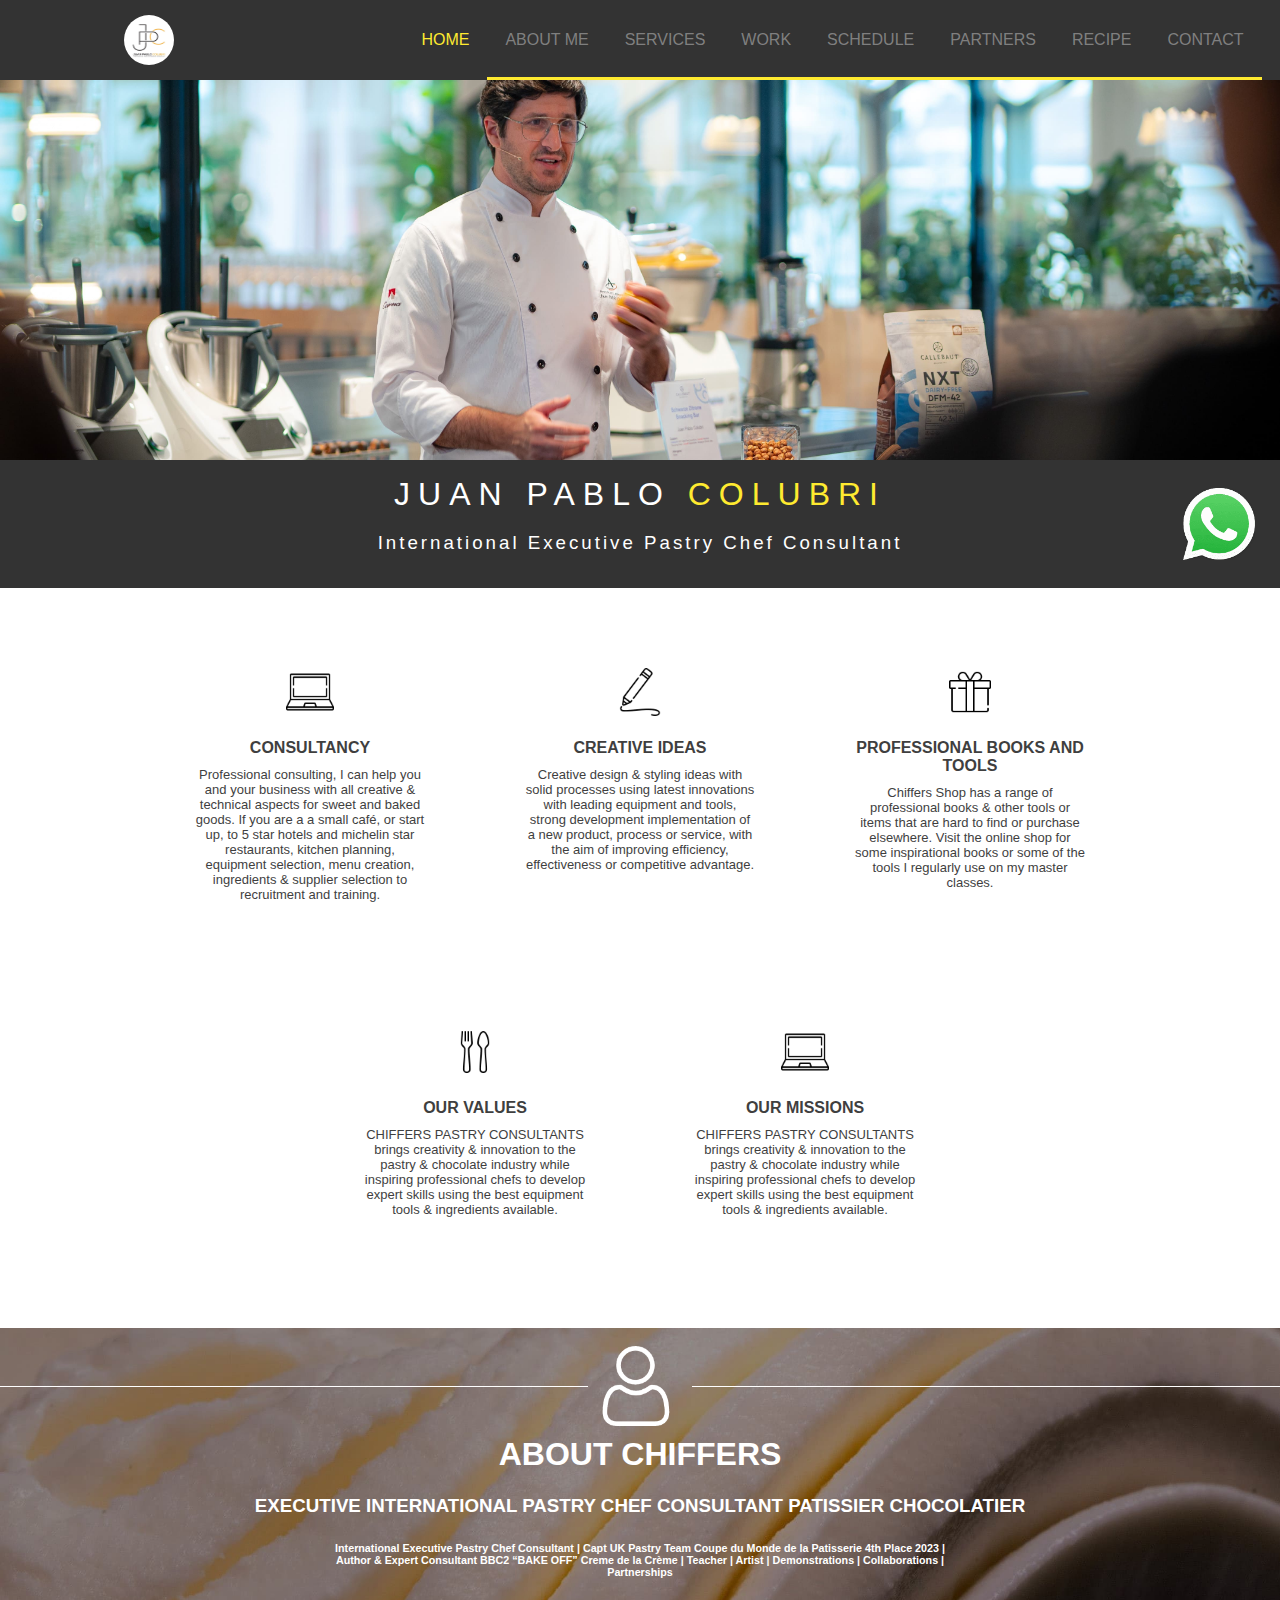
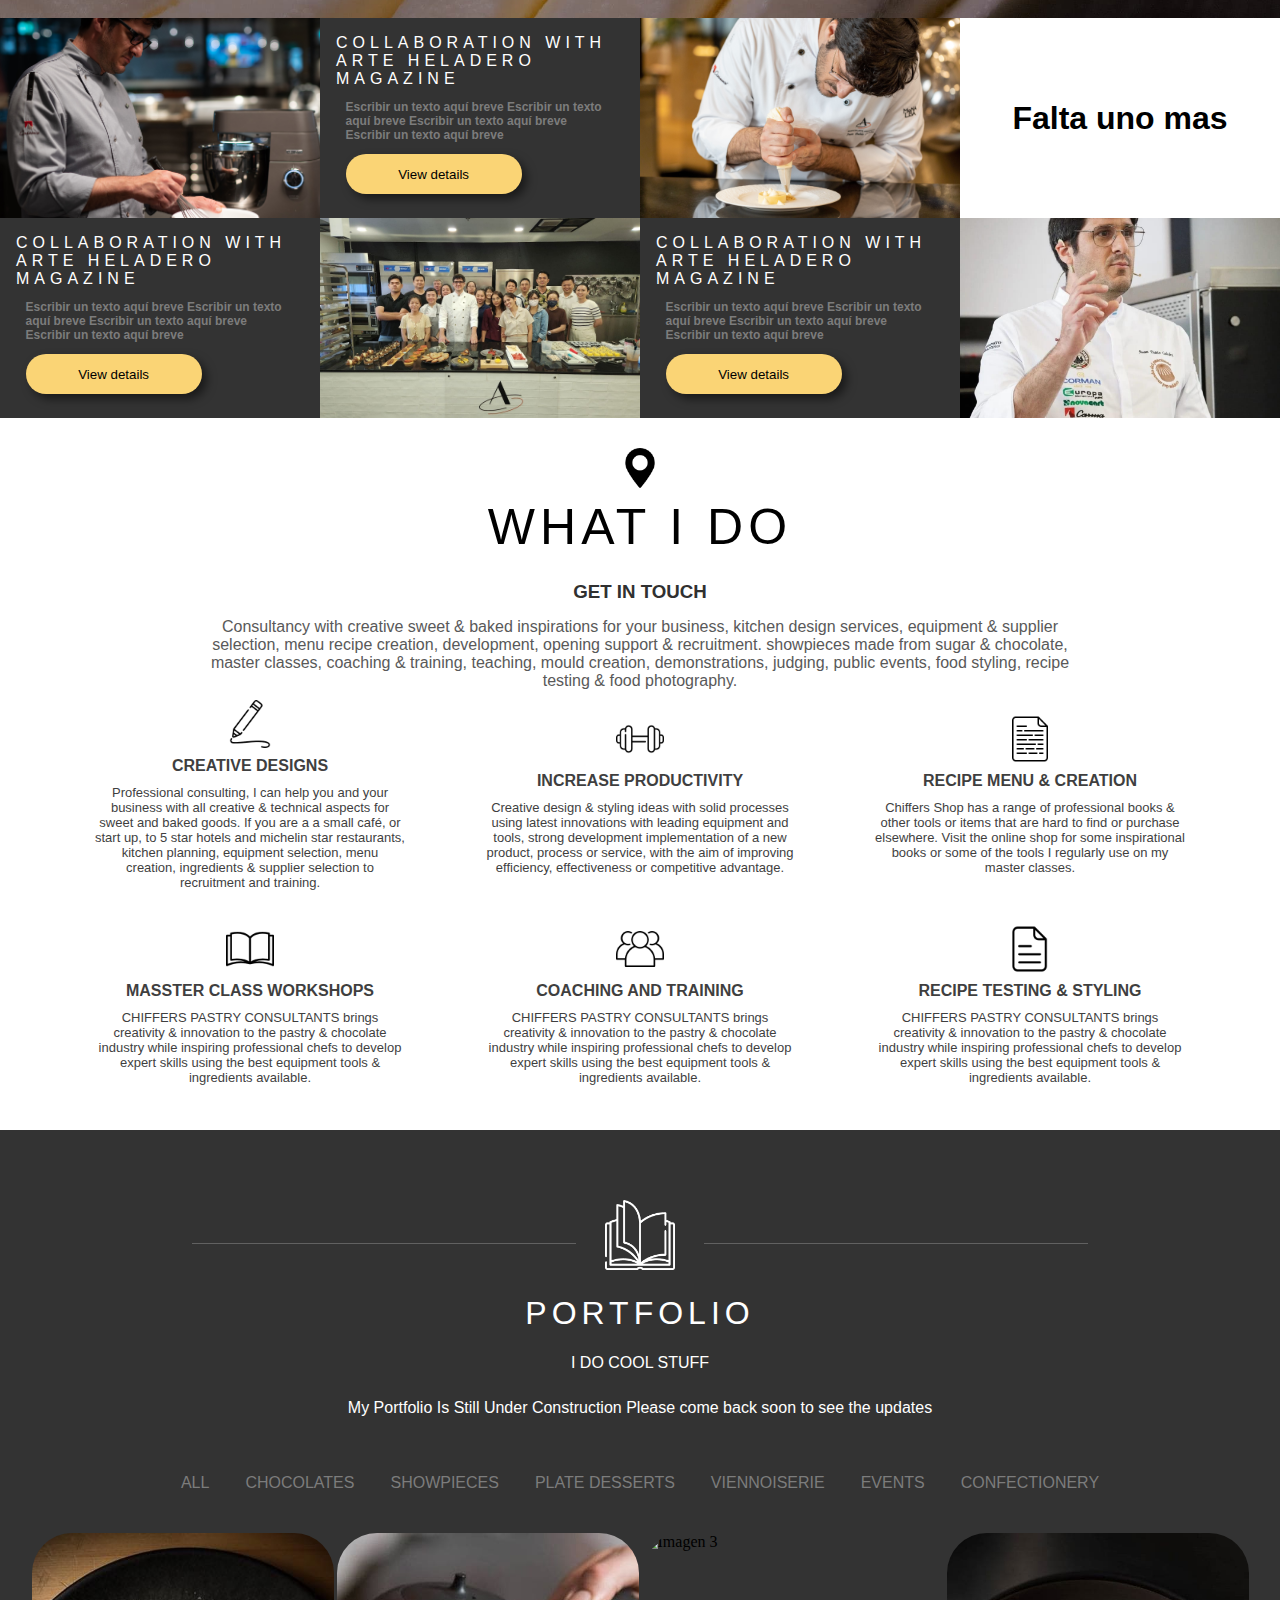
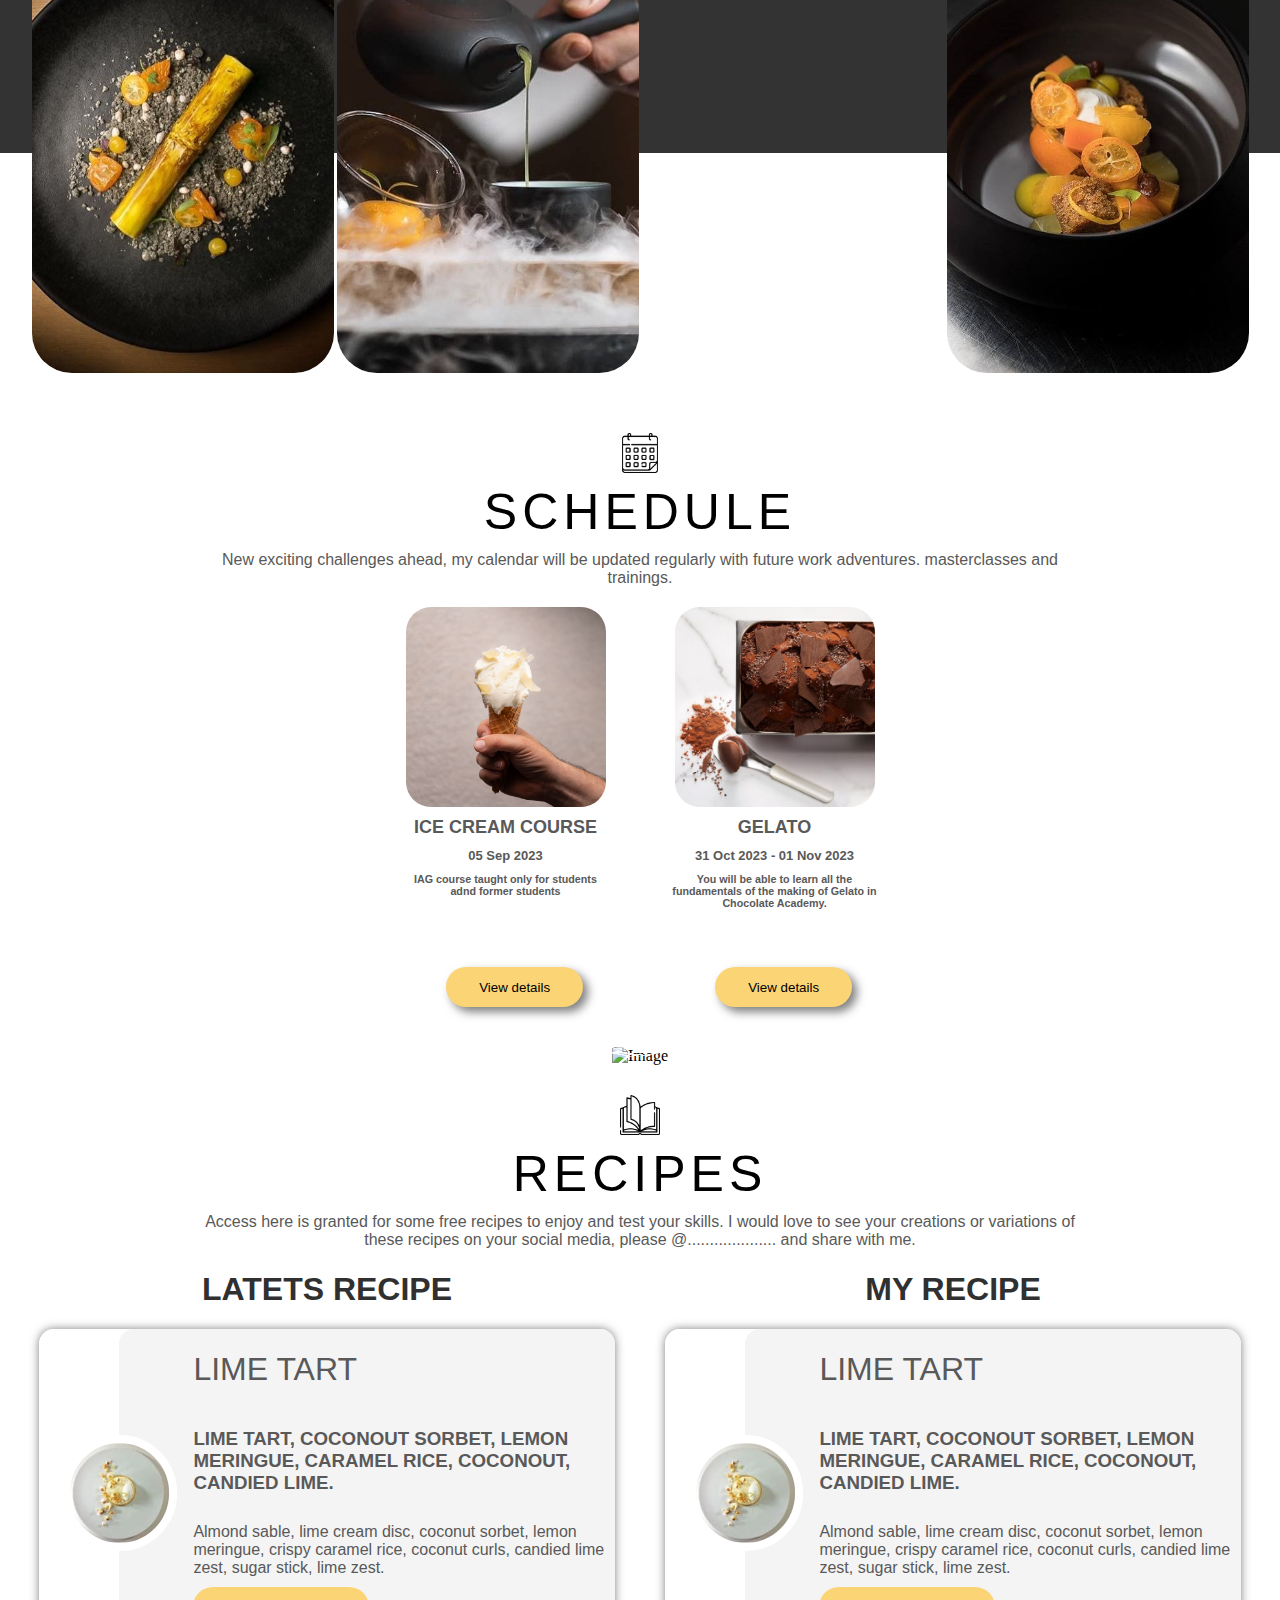
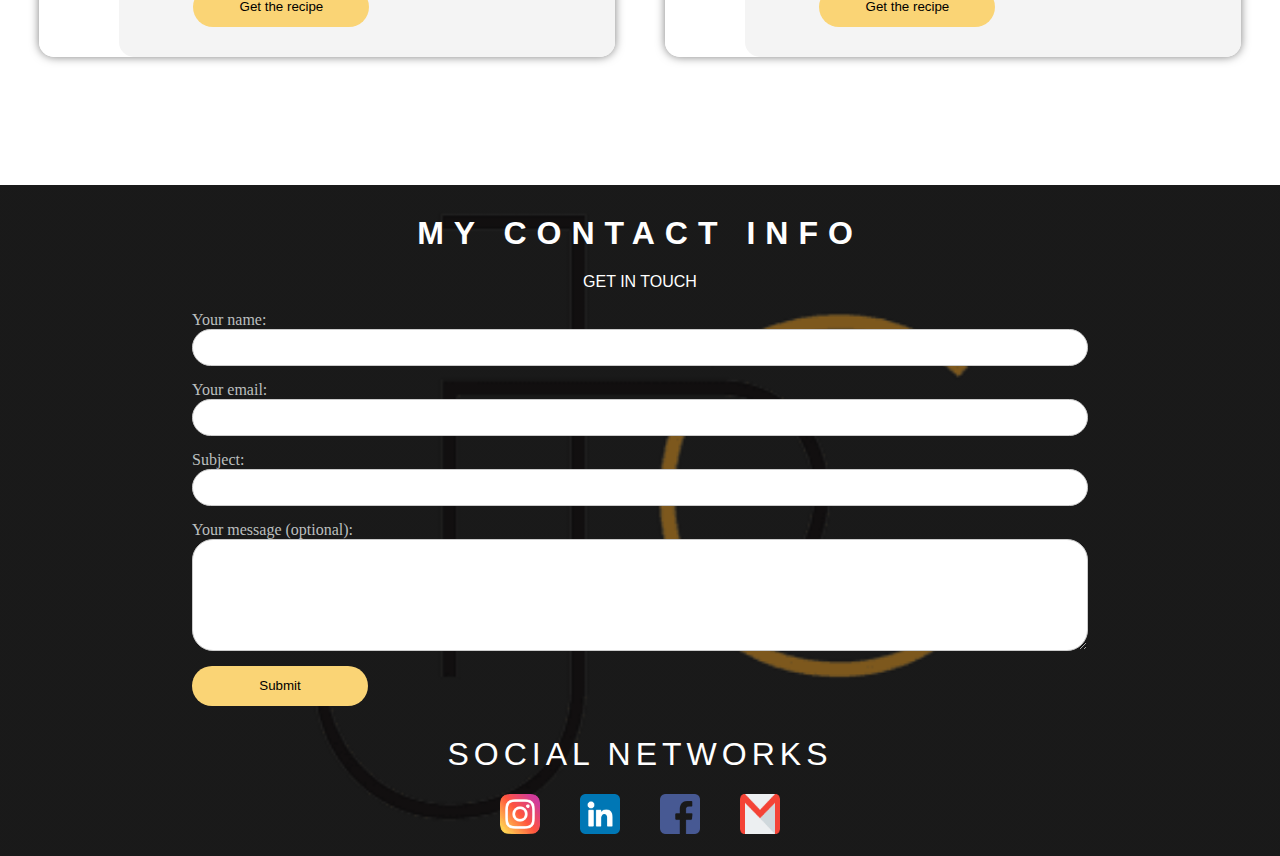
==== commit a28db12c: "Presentacion 1" ====
--- a/index.html
+++ b/index.html
@@ -165,7 +165,7 @@
 
         <!-- ---------------------------------------------------------------------- -->
 
-        <!-- CONTEN 3 -->
+        <!-- CONTENT 3 -->
         <div class="content">
           <div class="presentation">
             <img src="./images/ubicacion.png">
@@ -175,36 +175,36 @@
               menu recipe creation, development, opening support & recruitment. showpieces made from sugar & chocolate, master classes,
               coaching & training, teaching, mould creation, demonstrations, judging, public events, food styling, recipe testing & food photography.</h5>
           </div>
-          <div class="ideas">
-            <div class="ideas-elements">
+          <div class="ideas3">
+            <div class="ideas-elements3">
               <img class="idea-icon" src="./images/lapiz.png" alr="Image">
               <h5>CREATIVE DESIGNS</h5>
               <h6>Professional consulting, I can help you and your business with all creative & technical aspects for sweet and baked goods. If you are a a small café, or start up, to 5 star hotels and michelin star restaurants, kitchen planning, equipment selection, menu creation, ingredients & supplier selection to recruitment and training.</h6>
             </div>
-            <div class="ideas-elements">
+            <div class="ideas-elements3">
               <img class="idea-icon" src="./images/pesa.png" alr="Image">
               <h5>INCREASE PRODUCTIVITY</h5>
               <h6>Creative design & styling ideas with solid processes using latest innovations with leading equipment and tools, strong development implementation of a new product, process or service, with the aim of improving efficiency, effectiveness or competitive advantage.</h6>
             </div>
-            <div class="ideas-elements">
+            <div class="ideas-elements3">
               <img class="idea-icon" src="./images/hoja.png" alr="Image">
               <h5>RECIPE MENU & CREATION</h5>
               <h6>Chiffers Shop has a range of professional books & other tools or items that are hard to find or purchase elsewhere. Visit the online shop for some inspirational books or some of the tools I regularly use on my master classes.</h6>
             </div>
           </div>
 
-          <div class="ideas">
-            <div class="ideas-elements">
+          <div class="ideas3">
+            <div class="ideas-elements3">
               <img class="idea-icon" src="./images/libro.png" alr="Image">
               <h5>MASSTER CLASS WORKSHOPS</h5>
               <h6>CHIFFERS PASTRY CONSULTANTS brings creativity & innovation to the pastry & chocolate industry while inspiring professional chefs to develop expert skills using the best equipment tools & ingredients available.</h6>
             </div>
-            <div class="ideas-elements">
+            <div class="ideas-elements3">
               <img class="idea-icon" src="./images/personas.png" alr="Image">
               <h5>COACHING AND TRAINING</h5>
               <h6>CHIFFERS PASTRY CONSULTANTS brings creativity & innovation to the pastry & chocolate industry while inspiring professional chefs to develop expert skills using the best equipment tools & ingredients available.</h6>
             </div>
-            <div class="ideas-elements">
+            <div class="ideas-elements3">
               <img class="idea-icon" src="./images/hoja2.png" alr="Image">
               <h5>RECIPE TESTING & STYLING</h5>
               <h6>CHIFFERS PASTRY CONSULTANTS brings creativity & innovation to the pastry & chocolate industry while inspiring professional chefs to develop expert skills using the best equipment tools & ingredients available.</h6>
@@ -368,7 +368,7 @@
         <!-- ---------------------------------------------------------------------- -->
 
         <!-- PRESENTATION IMAGE 2-->
-        <div class="image-container2">
+        <div class="image-container4">
           <img class="textura" src="./images/textura2.jpg" alt="Image">
           <img class="overlay" src="./images/manos.png" alt="Image">
         <div class="overlay-text">
@@ -445,10 +445,10 @@
 
           <form class="form">
             <label for="name">Your name:</label>
-            <input type="text" id="nombre" name="nombre">
+            <input type="text" id="name" name="nombre" autocomplete="name">
 
             <label for="email">Your email:</label>
-            <input type="email" id="email" name="email">
+            <input type="email" id="email" name="email" autocomplete="address-level1">
 
             <label for="email">Subject:</label>
             <input type="subject" id="subject" name="subject">
--- a/styles.css
+++ b/styles.css
@@ -19,12 +19,15 @@
 /* NAVBAR */
 .navbar {
   display: flex;
+  position: fixed;
   justify-content: flex-end;
   align-items: center;
   padding: 0 20px;
   height: 80px; 
+  width: 97vw;
   background-color: #333;
   overflow: hidden;
+  z-index: 100;
 }
 
 .navbar img{
@@ -143,7 +146,7 @@
   display: flex;
   align-items: center;
   justify-content: center;
-  max-height: 600px;
+  max-height: 460px;
   overflow: hidden; 
   text-align: center;
 }
@@ -265,7 +268,7 @@
   display: flex;
   align-items: center;
   justify-content: center;
-  max-height: 500px;
+  max-height: 290px;
   overflow: hidden; 
   text-align: center;
 }
@@ -283,10 +286,16 @@
 .overlay{
   position: absolute;
   top: 20%;
-  left: 48.2%; 
+  left: 47.8%; 
   width: 80px;
   height: 80px;
   transform: translate(-20%, -50%); 
+}
+
+@media screen and (max-width: 700px){
+  .overlay{
+    left: 46%;
+  }
 }
 
 .overlay-text{
@@ -324,6 +333,9 @@
   .image-container2::before,
   .image-container2::after{
     background: #ffffff00;
+  }
+  .image-container2{
+    max-height: 415px;
   }}
 
 @media screen and (max-width: 750px) {
@@ -357,7 +369,7 @@
 
 .content2-element{
   margin: 0;
-  height: 268px;
+  height: 200px;
   width:25%;
   overflow: hidden;
   background-color: #333;
@@ -365,13 +377,13 @@
 }
 
 .content2-element h1{
-  margin-top: 10%;
+  margin-top: 5%;
   color: #FFFFFF;
-  font-size: 18px;
+  font-size: 16px;
   letter-spacing: 5px;
   font-weight: 300;
-  margin-left: 8%;
-  margin-right: 10%;
+  margin-left: 5%;
+  margin-right: 5%;
 }
 
 .content2-element h3{
@@ -390,7 +402,7 @@
   font-stretch: extra-condensed;
   display: flex;
   margin: 0;
-  height: 268px;
+  height: 200px;
   width:25%;
   overflow: hidden;
   background-color:white;
@@ -439,8 +451,57 @@
 /* END CONTENT2 */
 
 /* CONTENT3 */
+.ideas3{
+  display: flex;
+  flex-direction: row;
+  align-items: center;
+  justify-content: center;
+}
+
+@media screen and (max-width: 900px) {
+  .ideas3 {
+    flex-direction: column;
+  }
+}
+
+.ideas-elements3{
+  display: flex;
+  flex-direction: column;
+  align-items: center;
+  width: 310px;
+  height: 100px;
+  margin:55px 40px;
+  justify-content: center;
+}
+
+.ideas-elements3 h5{
+  font-family: 'Nexa', sans-serif;
+  color: #3F3F3F;
+  text-align: center;
+  margin-top: 3%;
+  margin-block-end: 10px;
+  font-weight: 900;
+  font-size: medium;
+}
+
+.ideas-elements3 h6{
+  margin: 0;
+  font-family: 'Nexa', sans-serif;
+  font-weight: normal;
+  color: #3F3F3F;
+  text-align: center;
+  font-size: small;
+  font-weight: 600;
+  font-weight: initial;
+}
+
+.ideas-elements3 img{
+  width: 48px;
+  height: 48px;
+}
+
 .presentation{
-  margin-top: 80px;
+  margin-top: 30px;
   display: flex;
   align-items: center;
   justify-content: center;
@@ -451,15 +512,18 @@
   text-align: center;
 }
 .presentation h1{
-  margin-block-end: 25px;
+  margin-top: 10px;
+  margin-block-end: 10px;
   font-size: 50px;
   letter-spacing: 5px;
   font-weight: 300;
 }
 .presentation h3{
+  margin: 15px;
   color: #303030;
 }
 .presentation h5{
+  margin: 0;
   color: #595959;
 }
 .presentation img{
@@ -751,6 +815,54 @@
 }
 /* END PORTFOLIO */
 
+/* PRESENTATION IMAGE 2 */
+.image-container4{
+  position: relative;
+  display: flex;
+  align-items: center;
+  justify-content: center;
+  max-height: 640px;
+  overflow: hidden; 
+  text-align: center;
+}
+
+.image-container4 img {
+  max-height: 100%;
+  max-width: 100%;
+}
+
+.image-container4::before,
+.image-container4::after
+{
+content: "";
+position: absolute;
+width: 230%;
+height: 1px;
+background-color: black;
+background: linear-gradient(to right, transparent 40%, white 40%, white 60%, transparent 60%);
+
+}
+
+@media screen and (max-width: 990px) {
+  .image-container4::before,
+  .image-container4::after{
+    background: #ffffff00;
+  }
+  .image-container4{
+    height: 700px;
+}}
+
+.image-container4::before {
+  right: -38%;
+  top: 20%;
+}
+
+.image-container4::after {
+  left: -38%;
+  top: 20%;
+}
+/* PRESENTATION IMAGE 2 END*/
+
 /* CONTENT 5 */
 .ideas2{
   display: flex;
@@ -952,7 +1064,7 @@
   font-family: 'Nexa', sans-serif;
   font-weight: normal;
   color: white;
-  margin-top: 110px;
+  margin-top: 30px;
   letter-spacing: 10px;
   font-weight: 600;
   text-align: center;
@@ -965,7 +1077,7 @@
   font-weight: normal;
   color: white;
   margin: 0;
-  margin-block-end: 50px;
+  margin-block-end: 20px;
 }
 
 .form-container {
@@ -1027,7 +1139,7 @@
 }
 
 .social{
-  height: 280px;
+  height: 150px;
   display: flex;
   width: 720px;
   flex-direction: column;
--- a/recipe.css
+++ b/recipe.css
@@ -83,16 +83,23 @@
 .recipe h3{
     font-family: 'Nexa', sans-serif;
     margin: 10px;
+    color: #595959;
+    font-weight: 800;
+    font-size: large;
 }
 
 .recipe h5{
     font-family: 'Nexa', sans-serif;
     margin: 0%;
+    color: #595959;
+    font-size: small;
+    font-weight: 800;
 }
 
 .recipe h6{
     font-family: 'Nexa', sans-serif;
     text-align: center;
+    color: #595959;
     margin: 10px;
     margin-left: 10px;
     margin-right: 10px;
@@ -114,6 +121,7 @@
     border-radius: 40px;
     cursor: pointer;
     margin-top: auto;
+    box-shadow: 5px 5px 10px rgba(0, 0, 0, 0.5);
 }
 
 .button:hover{
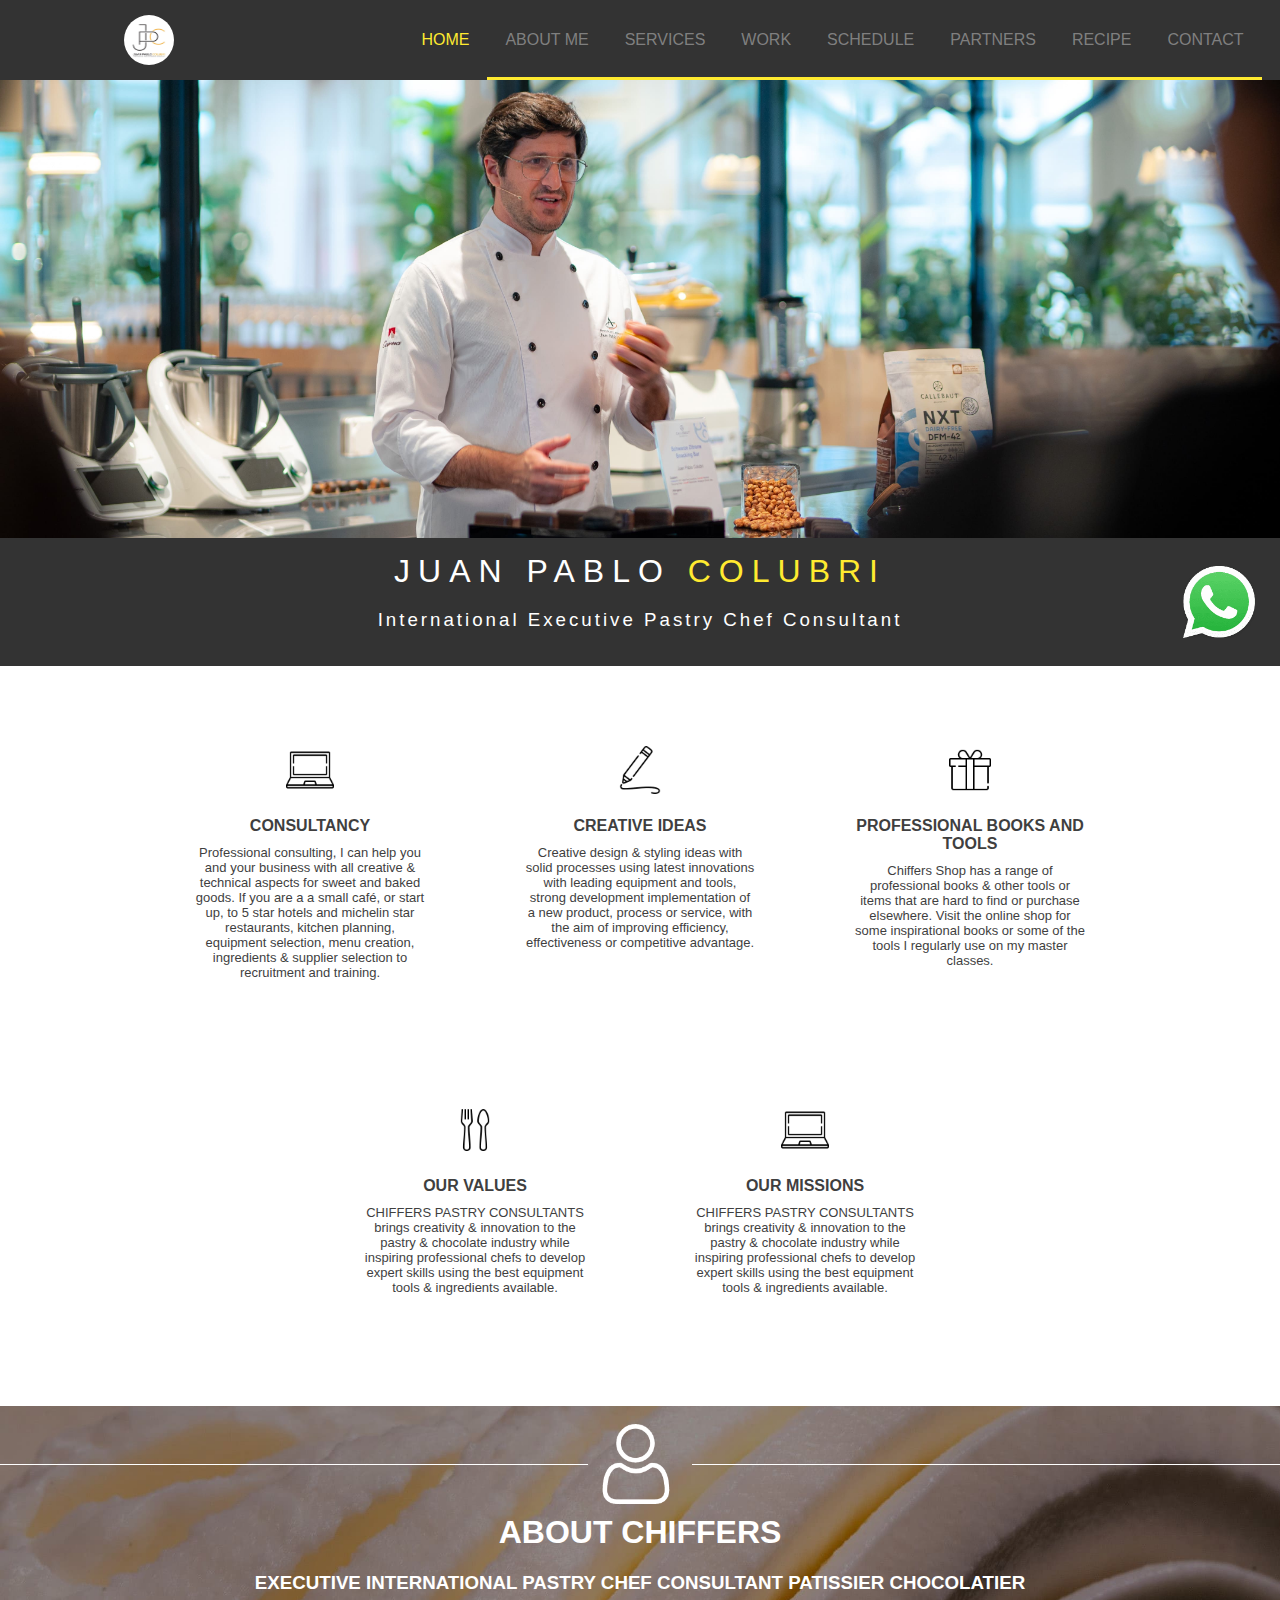
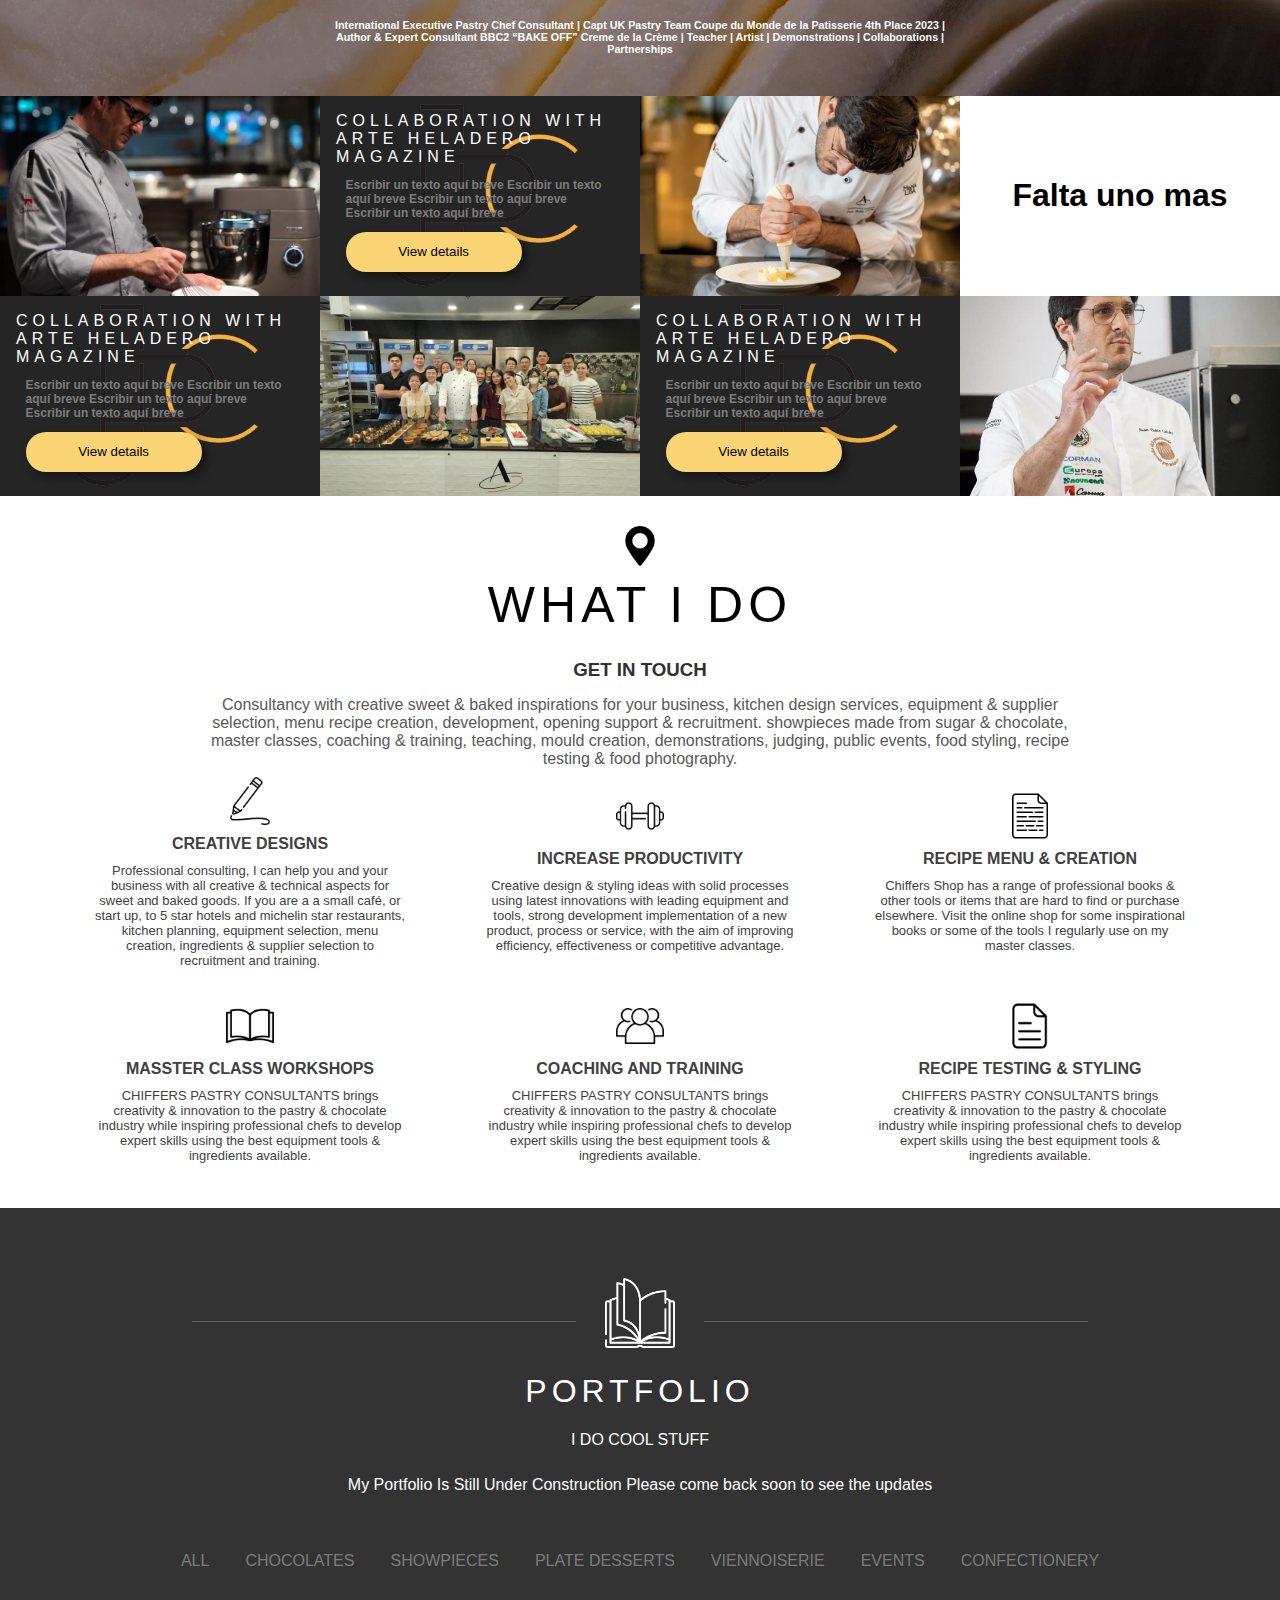
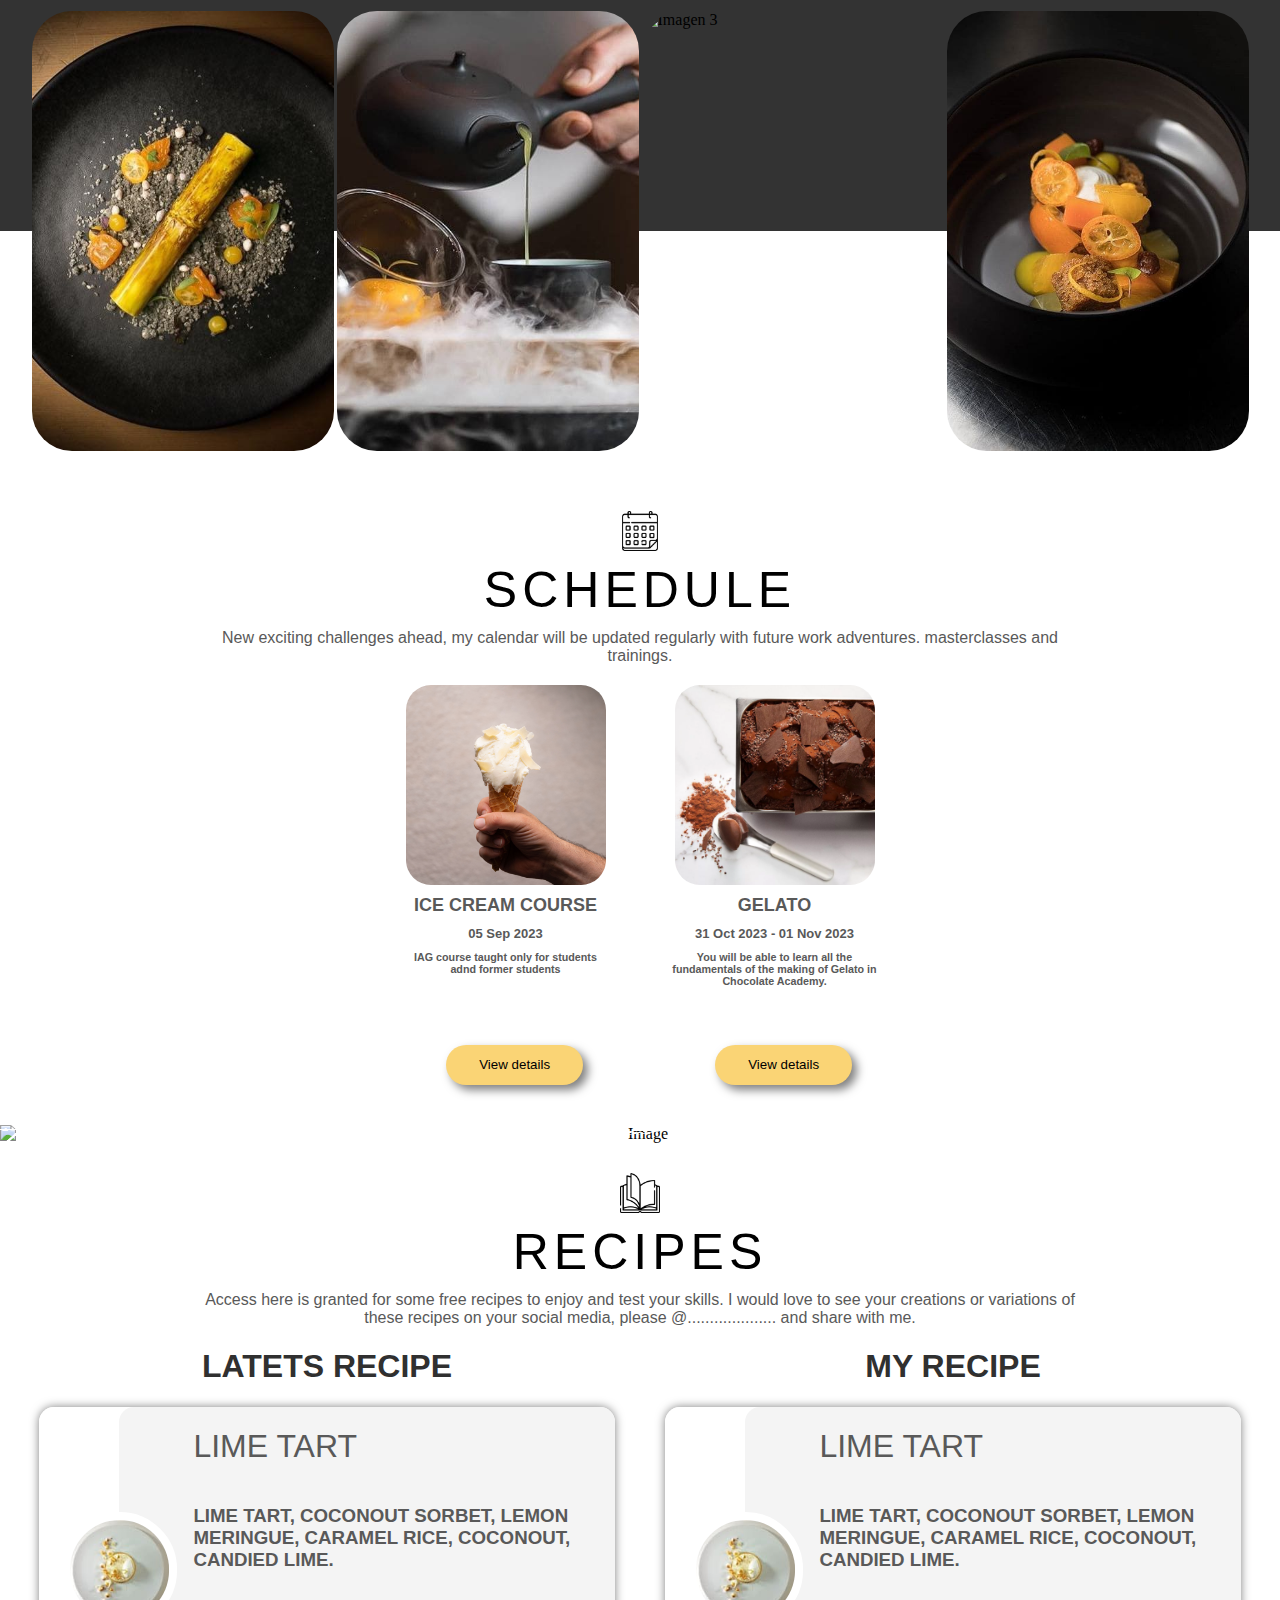
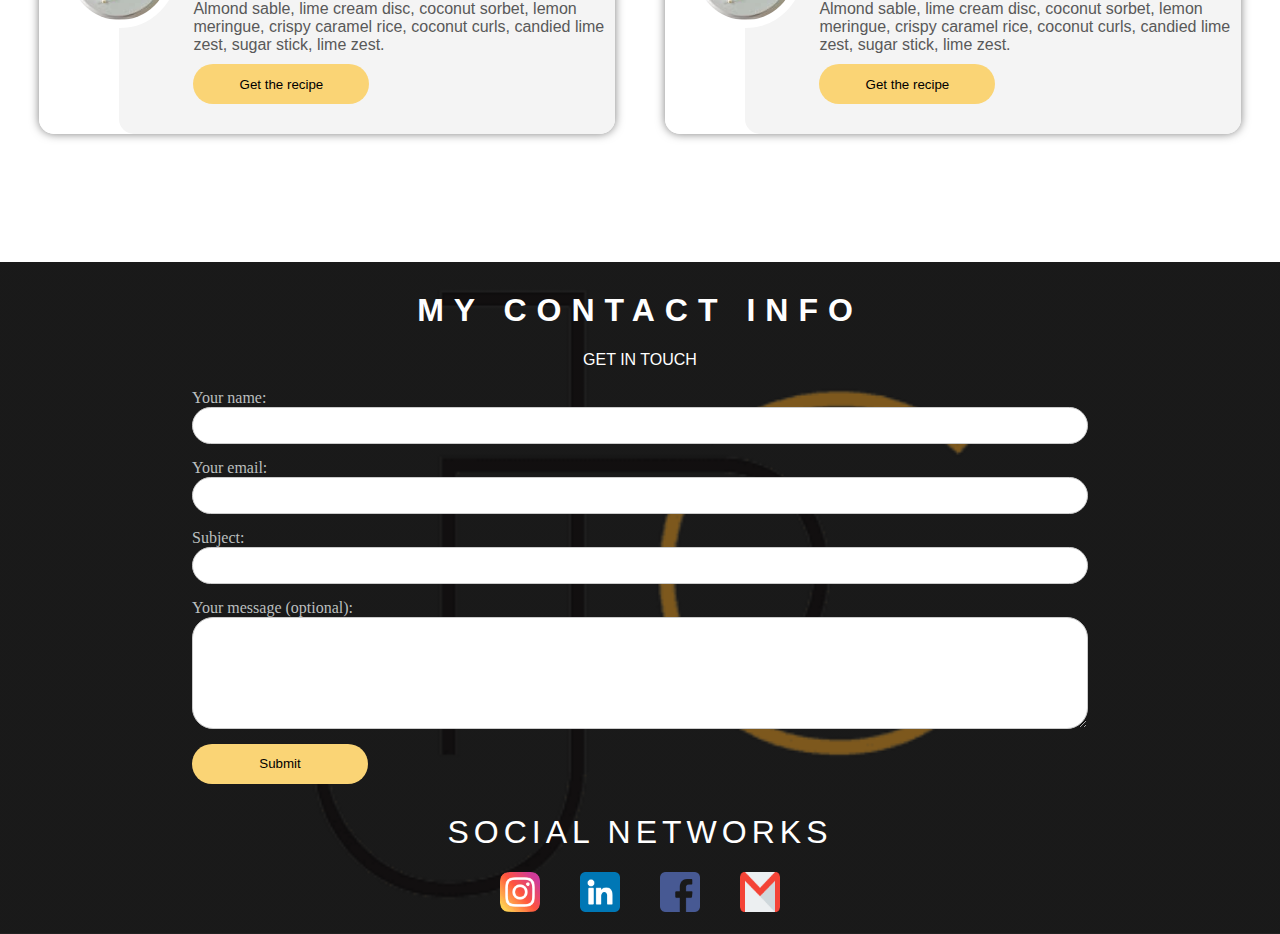
==== commit 2211fb17: "Super resolution responsive fixed" ====
--- a/index.html
+++ b/index.html
@@ -8,7 +8,8 @@
   <link rel="stylesheet" href="schedule.css">
   <link rel="stylesheet" href="https://fonts.googleapis.com/css2?family=Open+Sans:wght@400;600;700&display=swap"">
   <script src="index.js"></script>
-  <title>Page</title>
+  <link rel="icon" href="favicon.ico">
+  <title>JUAN PABLO COLUBRI</title>
 </header>
 <body>
     <div class="container">
@@ -243,25 +244,25 @@
             <div class="div3">
               <div class="image-container3">
                 <div class="image">
-                  <img src="./images/default-image.jpg" alt="Imagen 1">
+                  <img id="cont_1" src="./images/default-image.jpg" alt="Imagen 1">
                   <div class="overlay3">
                     <button class="button2" onclick="m_image_1()">ZOOM</button>
                   </div>
                 </div>
                 <div class="image">
-                  <img src="./images/mand-holding-cup.jpg" alt="Imagen 2">
+                  <img id="cont_2" src="./images/mand-holding-cup.jpg" alt="Imagen 2">
                   <div class="overlay3">
                     <button class="button2" onclick="m_image_2()">ZOOM</button>
                   </div>
                 </div>
                 <div class="image">
-                  <img src="./images/gelato.jpg" alt="Imagen 3">
+                  <img id="cont_3" src="./images/gelato.jpg" alt="Imagen 3">
                   <div class="overlay3">
                     <button class="button2" onclick="m_image_3()">ZOOM</button>
                   </div>
                 </div>
                 <div class="image">
-                  <img src="./images/425.jpg" alt="Imagen 4">
+                  <img id="cont_4" src="./images/425.jpg" alt="Imagen 4">
                   <div class="overlay3">
                     <button class="button2" onclick="m_image_4()">ZOOM</button>
                   </div>
--- a/styles.css
+++ b/styles.css
@@ -24,7 +24,7 @@
   align-items: center;
   padding: 0 20px;
   height: 80px; 
-  width: 97vw;
+  width: 98vw;
   background-color: #333;
   overflow: hidden;
   z-index: 100;
@@ -132,6 +132,12 @@
     display: block;
 }
 
+@media screen and (max-width: 2070px){
+  .navbar {
+    width: 97vw;
+  }
+}
+
 @media screen and (max-width: 1000px) {
   .navbar {
     display: none;
@@ -146,14 +152,21 @@
   display: flex;
   align-items: center;
   justify-content: center;
-  max-height: 460px;
+  max-height: 42vw;
   overflow: hidden; 
   text-align: center;
 }
 
 .image-container img {
+  object-fit:contain;
   max-height: 100%;
-  max-width: 100%;
+  width: 100vw;
+}
+
+@media screen and (max-width: 1000px){
+  .image-container {
+    max-height: 460px;
+  }
 }
 /* END PRESENTATION IMAGE */
 
@@ -269,6 +282,7 @@
   align-items: center;
   justify-content: center;
   max-height: 290px;
+  width: 100vw;
   overflow: hidden; 
   text-align: center;
 }
@@ -279,17 +293,41 @@
 }
 
 .textura{
-  max-height: 100%;
-  max-width: 100%;
+  width: 100vw;
 }
 
 .overlay{
   position: absolute;
   top: 20%;
-  left: 47.8%; 
+  left: 49%; 
   width: 80px;
   height: 80px;
   transform: translate(-20%, -50%); 
+}
+@media screen and (max-width: 1800px){
+  .overlay{
+    position: absolute;
+    top: 20%;
+    left: 47.8%; 
+    width: 80px;
+    height: 80px;
+    transform: translate(-20%, -50%); 
+  }
+}
+@media screen and (max-width: 2376px){
+  .image-container2{
+    position: relative;
+    display: flex;
+    align-items: center;
+    justify-content: center;
+    max-height: 290px;
+    overflow: hidden; 
+    text-align: center;
+  }
+  .image-container2 img {
+    max-height: 100%;
+    max-width: 100%;
+  }
 }
 
 @media screen and (max-width: 700px){
@@ -372,8 +410,12 @@
   height: 200px;
   width:25%;
   overflow: hidden;
-  background-color: #333;
-  font-family: 'Nexa', sans-serif;
+  background-color: #252525;
+  font-family: 'Nexa', sans-serif;
+  background-image: url(./images/logo2.png);
+  background-position: center 0%;
+  background-size: contain;
+  background-repeat: no-repeat;
 }
 
 .content2-element h1{
@@ -727,7 +769,7 @@
   top: 0;
   left: 0;
   width: 100vw;
-  height: 140vh;
+  height:  93vh;
   transform: translateY(218px);
   background-color: rgba(0, 0, 0, 0.5);
   justify-content: center;
